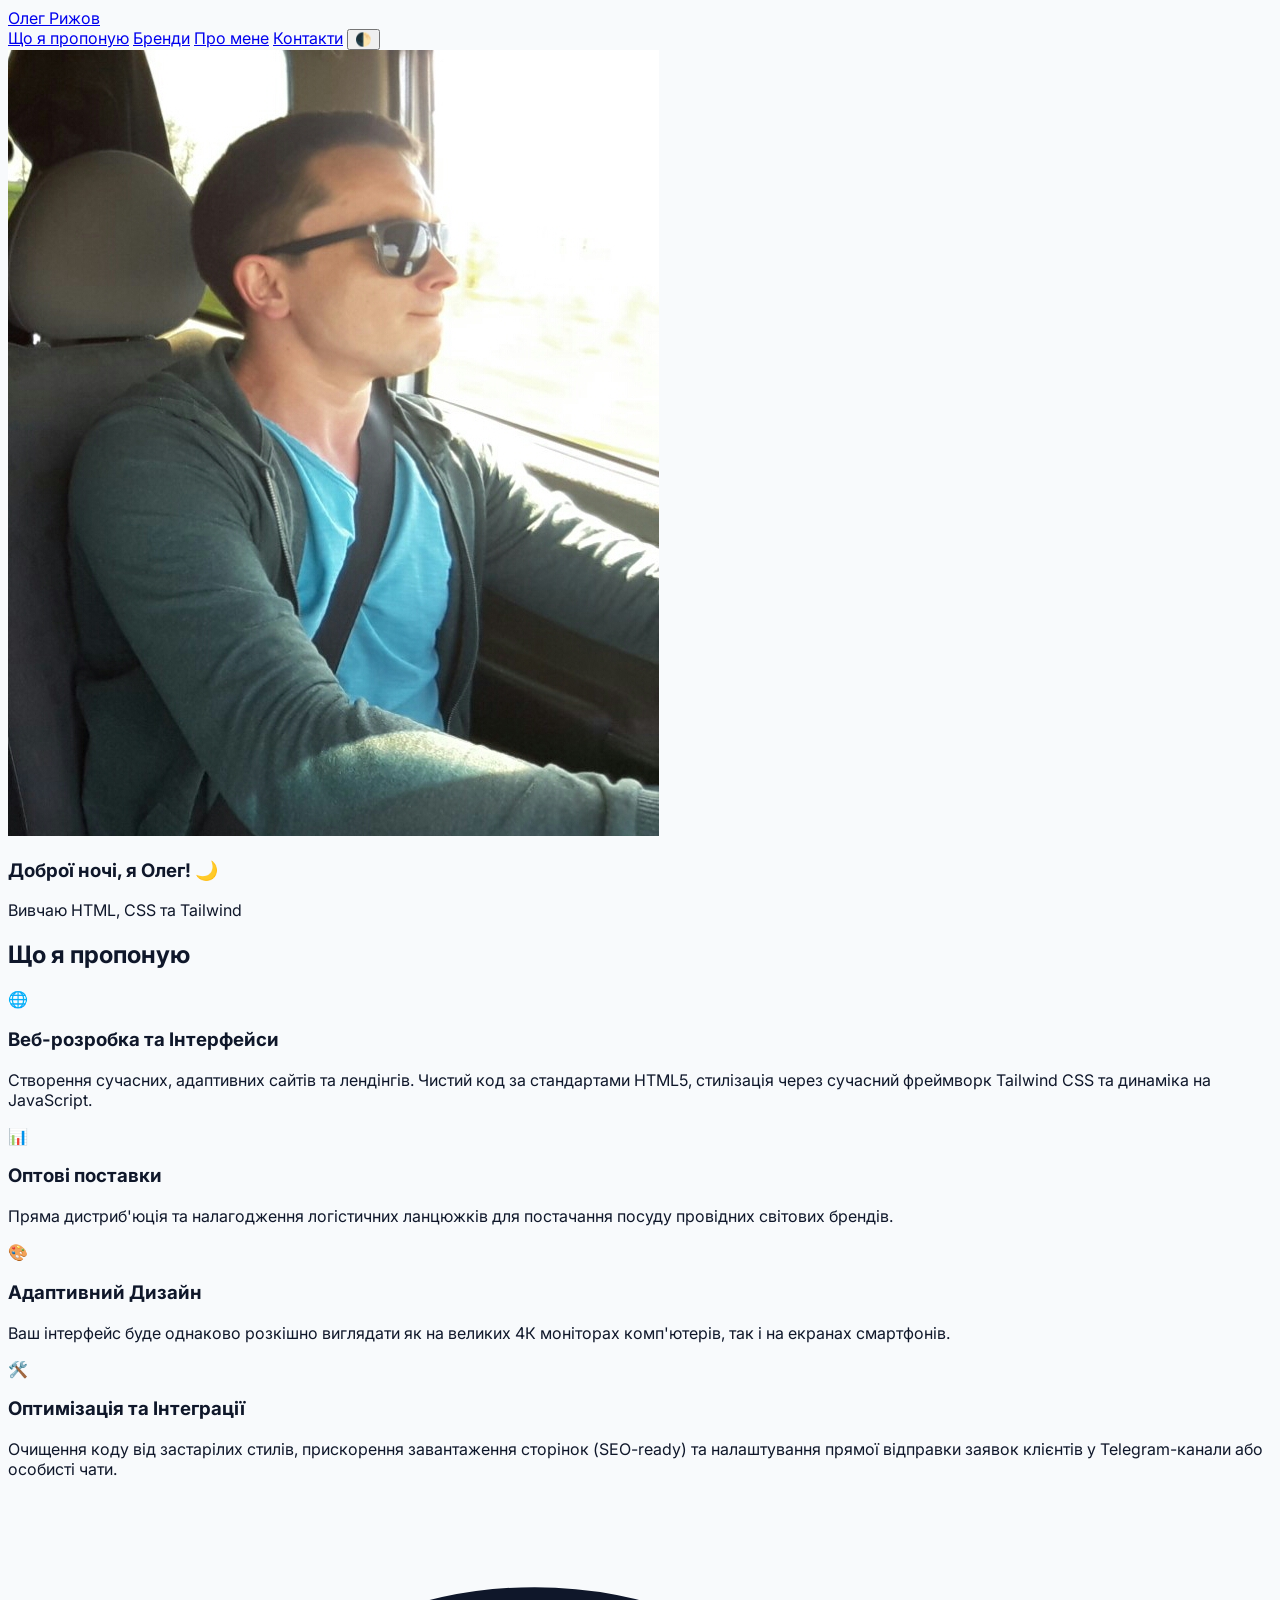
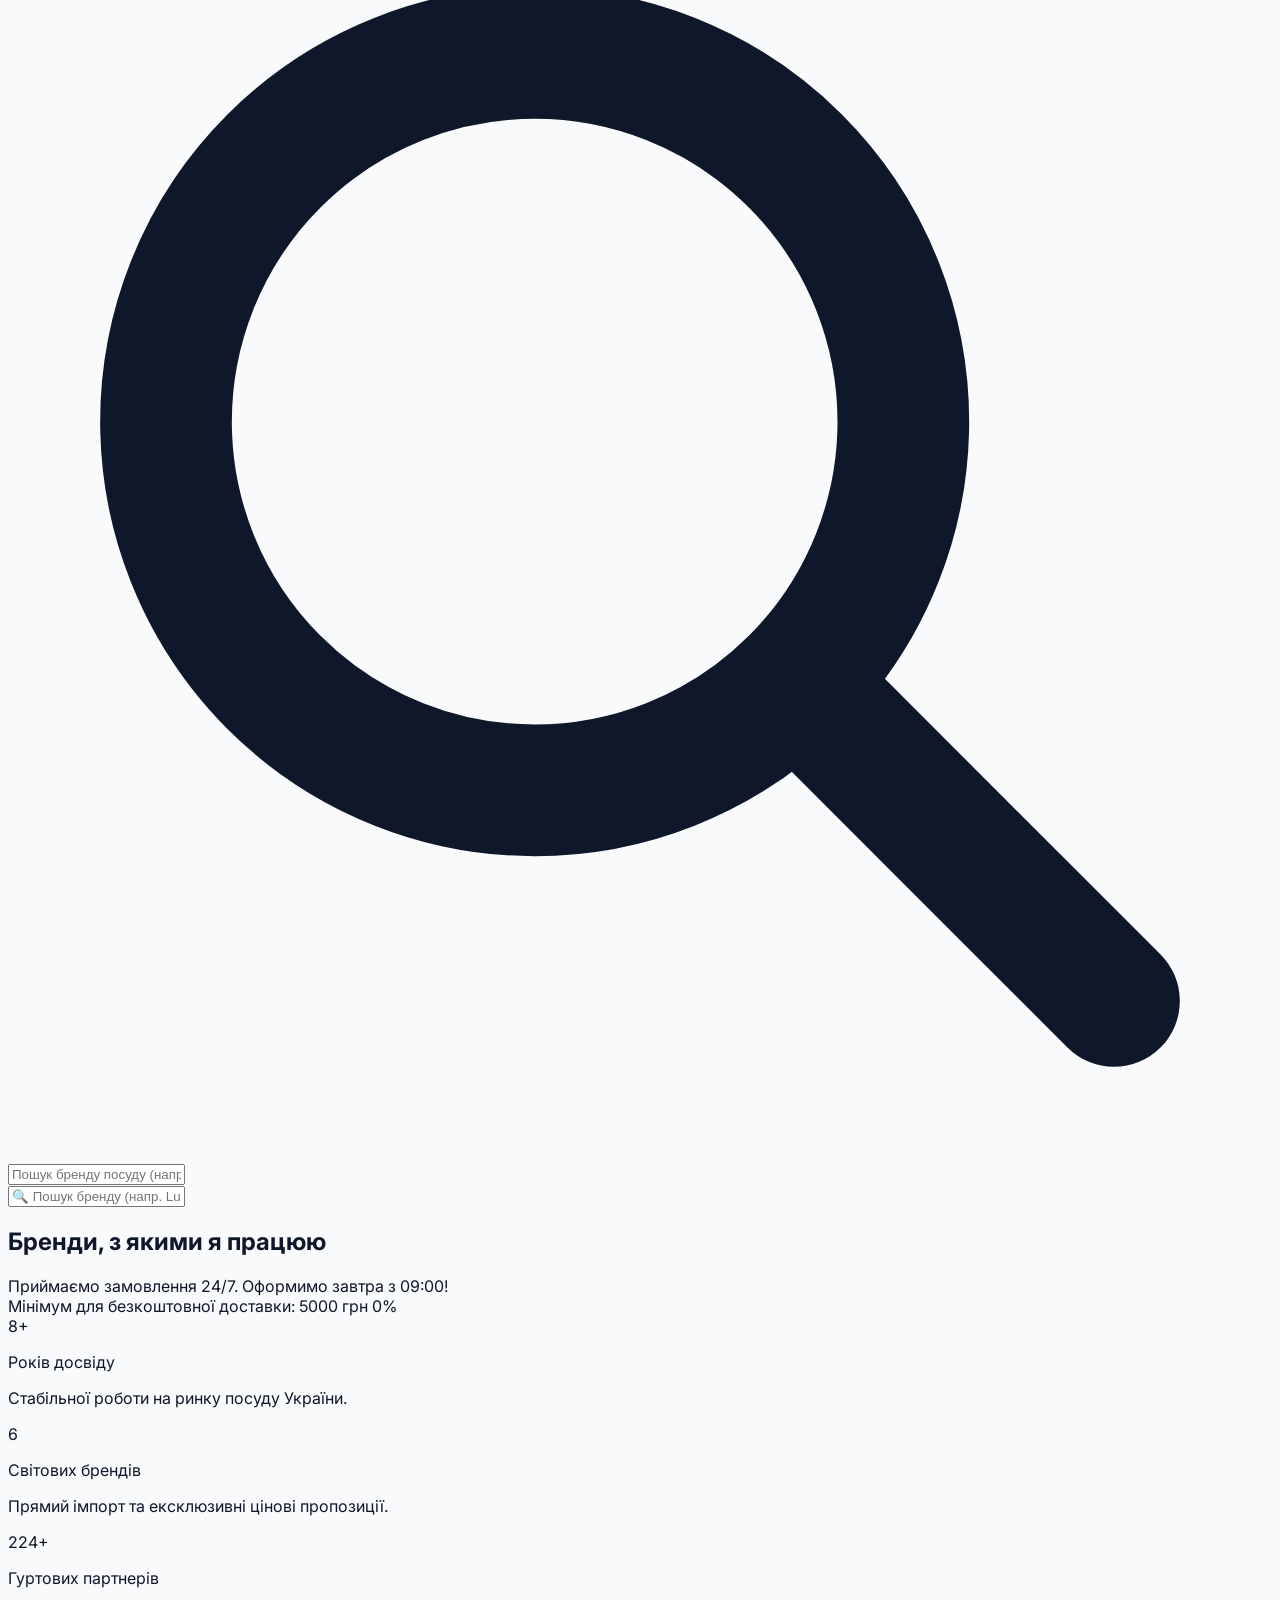
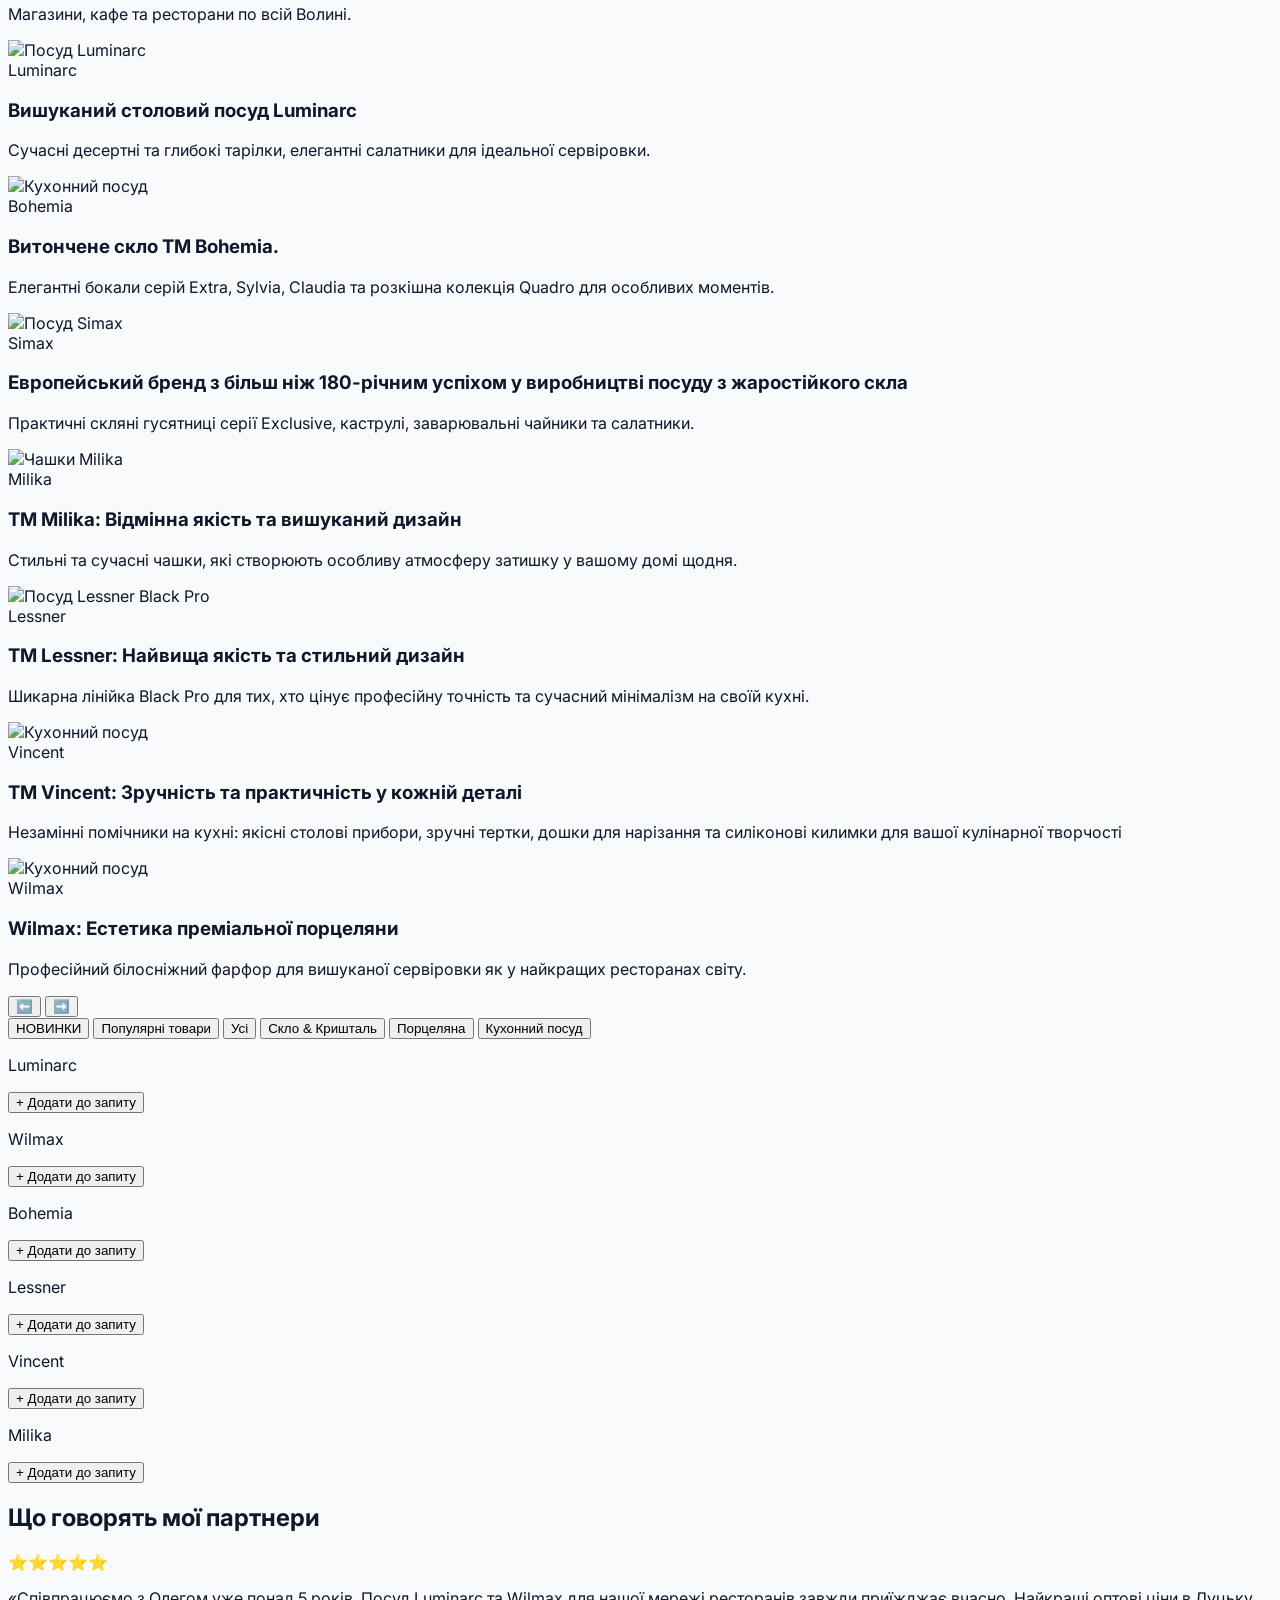
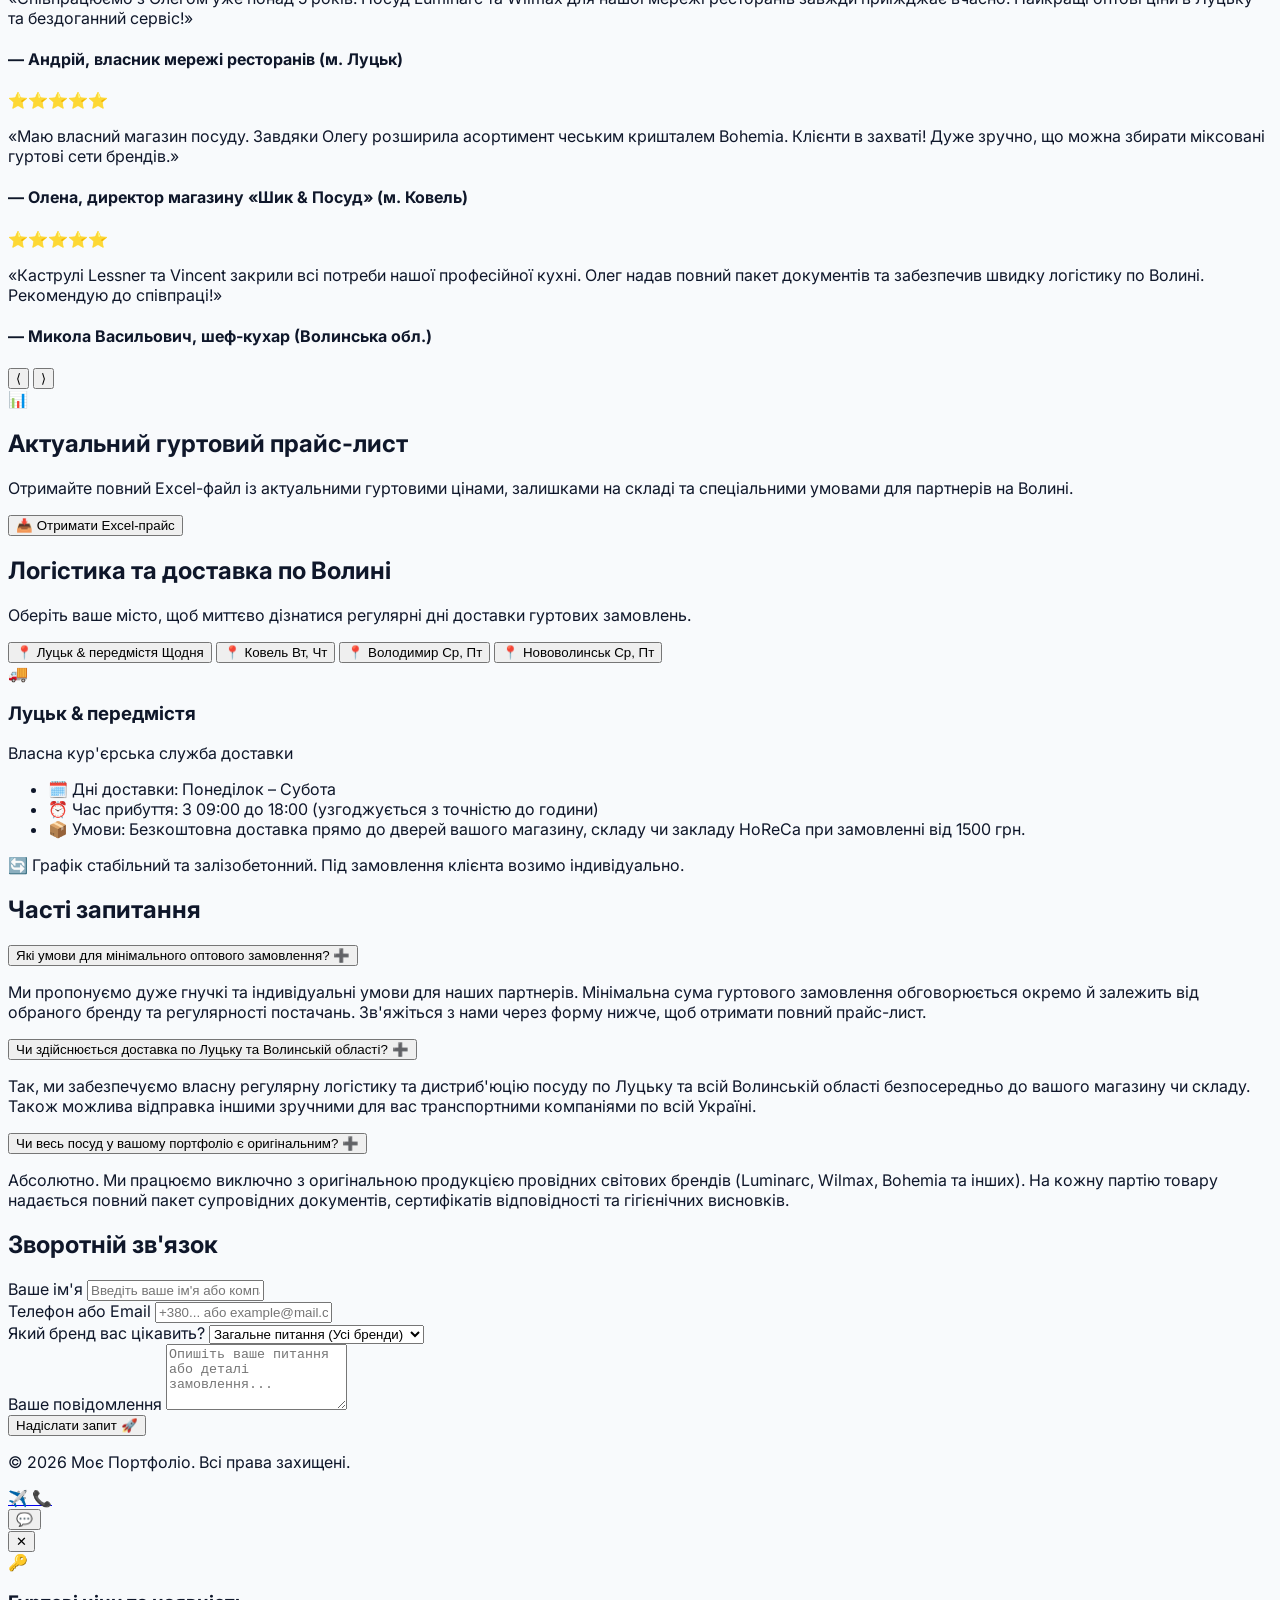
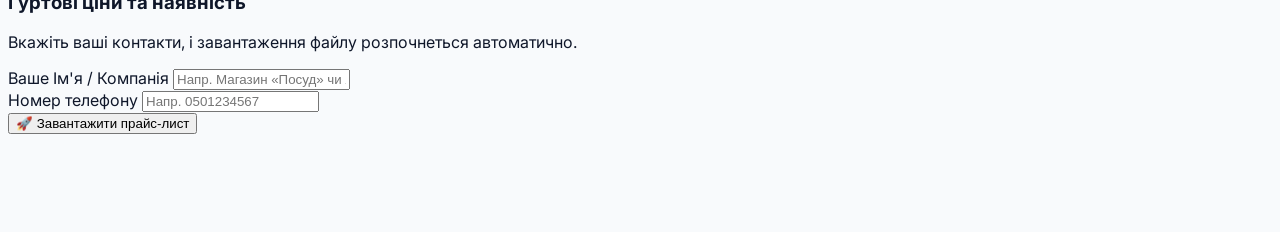
==== index.html @ 8fb46062 "Add files via upload" ====
<!DOCTYPE html>
<html lang="uk" class="dark">
<head>
    <meta charset="UTF-8">
    <meta name="viewport" content="width=device-width, initial-scale=1.0">
    
    <!-- БЛОК SEO ТА КАРТКА ДЛЯ МЕСЕНДЖЕРІВ (OPEN GRAPH) -->
    <title>Оптові постачання посуду в Луцьку та Волині — Олег Рижов</title>
    <meta name="description" content="Прямий імпорт та оптовий продаж якісного посуду відомих брендів: Luminarc, Wilmax, Bohemia, Lessner. Гнучкі умови для партнерства на Волині без посередників.">
    <meta name="keywords" content="посуд оптом, Луцьк, Волинь, Luminarc опт, Wilmax, Bohemia, постачальник посуду, Олег Рижов">

    <meta property="og:type" content="website">
    <meta property="og:url" content="https://ryzovoleg.github.io/my-portfolio/">
    <meta property="og:title" content="Оптові постачання посуду — Олег Рижов">
    <meta property="og:description" content="Великий вибір якісного посуду відомих брендів для вашого бізнесу на вигідних умовах з доставкою по Волині.">
    <meta property="og:image" content="https://ryzovoleg.github.io/my-portfolio/preview.jpg">
    <meta name="theme-color" content="#09090b">

    <!-- КРИТИЧНО ВАЖЛИВІ ПІДКЛЮЧЕННЯ -->
    <script src="https://cdn.tailwindcss.com"></script>
    <script>
        tailwind.config = {
            darkMode: 'class'
        }
    </script>
    <link rel="stylesheet" href="style.css">
  
    <style>
        /* Повертаємо рідний курсор абсолютно для всього на сайті */
        *, body, html, input, button, select, textarea, a, .cursor-pointer, [role="button"], button * {
            cursor: auto !important;
        }
        /* Для всіх клікабельних штук — ставимо палець */
        a, button, .cursor-pointer, [role="button"], .bg-blue-600, #brands button {
            cursor: pointer !important;
        }
        /* Повністю нейтралізуємо старі неробочі крапки */
        #custom-cursor, #custom-cursor-dot {
            display: none !important;
            visibility: hidden !important;
            opacity: 0 !important;
            pointer-events: none !important;
        }
    </style>

    <link rel="preconnect" href="https://fonts.googleapis.com">
    <link rel="preconnect" href="https://fonts.gstatic.com" crossorigin>
    <link href="https://fonts.googleapis.com/css2?family=Inter:wght@400;600;700;800&display=swap" rel="stylesheet">
</head>
<body class="bg-slate-50 dark:bg-zinc-950 transition-colors duration-300">

    <div id="scroll-progress" class="fixed top-0 left-0 h-[3px] bg-blue-600 dark:bg-green-500 w-0 transition-all duration-100 z-[1000000]"></div>

<!-- Неонові бліки фону -->
<div class="fixed top-10 left-[-10%] w-[500px] h-[500px] bg-blue-400/30 dark:bg-green-500/20 rounded-full blur-[120px] pointer-events-none z-0 animate-pulse"></div>
<div class="fixed bottom-10 right-[-10%] w-[600px] h-[600px] bg-indigo-400/30 dark:bg-blue-500/20 rounded-full blur-[150px] pointer-events-none z-0 animate-pulse duration-[6000ms]"></div>

<!-- Навігація в стилі Apple (Sticky Glass Header) -->
<header id="main-header" class="fixed top-0 left-0 w-full z-50 bg-white/60 dark:bg-zinc-900/60 backdrop-blur-md border-b border-white/20 dark:border-zinc-800/40 transition-transform duration-300">
    <div class="max-w-5xl mx-auto px-4 h-16 flex items-center justify-between">
        <a href="#" class="text-lg md:text-xl font-extrabold text-blue-900 dark:text-green-500 tracking-tight transition-transform hover:scale-105">
            Олег Рижов
        </a>
        <!-- Навігаційні посилання -->
<nav class="flex items-center space-x-6 text-sm font-bold text-gray-700 dark:text-zinc-300">
    <a href="#services" class="hover:text-blue-700 dark:hover:text-green-400 transition-colors duration-200">Що я пропоную</a>
    <a href="#brands" class="hover:text-blue-700 dark:hover:text-green-400 transition-colors duration-200">Бренди</a>
    <a href="about.html" class="hover:text-blue-700 dark:hover:text-green-400 transition-colors duration-200">Про мене</a>
    <a href="#contacts" class="hover:text-blue-700 dark:hover:text-green-400 transition-colors duration-200">Контакти</a>
    
    <button id="theme-toggle" class="p-1.5 rounded-full hover:bg-gray-200 dark:hover:bg-zinc-800 transition-colors duration-200 text-base cursor-pointer" title="Змінити тему">🌓</button>
</nav>
    </div>
</header>

<!-- Картка Профілю -->
<div class="bg-white/40 dark:bg-zinc-900/40 backdrop-blur-md p-8 rounded-2xl shadow-xl max-w-sm mx-auto text-center border border-white/40 dark:border-zinc-850/50 transition-all duration-300 transform hover:-translate-y-2 mt-10">
    <img src="photo.jpg" alt="Олег" class="w-32 h-32 rounded-full mx-auto object-cover border-4 border-white/60 dark:border-zinc-800/80 shadow-md mb-4 ring-4 ring-blue-500/20 dark:ring-green-500/20">
    <h3 id="greeting-text" class="text-2xl font-extrabold text-blue-900 dark:text-green-500 mb-2">
        Привіт, я Олег!
    </h3> 
<p id="typewriter-text" class="text-gray-700 dark:text-gray-300 font-medium tracking-wide text-sm min-h-[20px]">
    Вивчаю HTML, CSS та Tailwind
</p>

</div>

<!-- РОЗДІЛ ПОСЛУГ (BENTO GRID) -->
<section class="py-16 bg-transparent relative z-10" id="services">
    <h2 class="text-3xl font-extrabold text-center text-blue-900 dark:text-green-500 mb-12 tracking-tight">
        Що я пропоную
    </h2>
    
    <!-- Сітка БЕНТО -->
    <div class="grid grid-cols-1 md:grid-cols-3 gap-6 max-w-5xl mx-auto px-4">
        
        <!-- Картка 1 (Велика) -->
        <div class="service-card bg-white/40 dark:bg-zinc-900/40 backdrop-blur-md p-8 rounded-3xl border border-white/40 dark:border-zinc-800/60 shadow-md md:col-span-2 transition-all duration-300 transform hover:-translate-y-1 hover:shadow-xl cursor-pointer" data-service="1">
            <div class="text-3xl mb-4">🌐</div>
            <h3 class="text-2xl font-bold text-blue-900 dark:text-green-500 mb-2">Веб-розробка та Інтерфейси</h3>
            <p class="text-gray-700 dark:text-zinc-300 text-sm leading-relaxed">
                Створення сучасних, адаптивних сайтів та лендінгів. Чистий код за стандартами HTML5, стилізація через сучасний фреймворк Tailwind CSS та динаміка на JavaScript.
            </p>
        </div>
        
        <!-- Картка 2 (Маленька) -->
        <div class="service-card bg-white/40 dark:bg-zinc-900/40 backdrop-blur-md p-8 rounded-3xl border border-white/40 dark:border-zinc-800/60 shadow-md transition-all duration-300 transform hover:-translate-y-1 hover:shadow-xl cursor-pointer" data-service="2">
            <div class="text-3xl mb-4">📊</div>
            <h3 class="text-xl font-bold text-blue-900 dark:text-green-500 mb-2">Оптові поставки</h3>
            <p class="text-gray-700 dark:text-zinc-300 text-sm leading-relaxed">
                Пряма дистриб'юція та налагодження логістичних ланцюжків для постачання посуду провідних світових брендів.
            </p>
        </div>

        <!-- Картка 3 (Маленька) -->
        <div class="service-card bg-white/40 dark:bg-zinc-900/40 backdrop-blur-md p-8 rounded-3xl border border-white/40 dark:border-zinc-800/60 shadow-md transition-all duration-300 transform hover:-translate-y-1 hover:shadow-xl cursor-pointer" data-service="3">
            <div class="text-3xl mb-4">🎨</div>
            <h3 class="text-xl font-bold text-blue-900 dark:text-green-500 mb-2">Адаптивний Дизайн</h3>
            <p class="text-gray-700 dark:text-zinc-300 text-sm leading-relaxed">
                Ваш інтерфейс буде однаково розкішно виглядати як на великих 4К моніторах комп'ютерів, так і на екранах смартфонів.
            </p>
        </div>

        <!-- Картка 4 (Велика) -->
        <div class="service-card bg-white/40 dark:bg-zinc-900/40 backdrop-blur-md p-8 rounded-3xl border border-white/40 dark:border-zinc-800/60 shadow-md md:col-span-2 transition-all duration-300 transform hover:-translate-y-1 hover:shadow-xl cursor-pointer" data-service="4">
            <div class="text-3xl mb-4">🛠️</div>
            <h3 class="text-xl font-bold text-blue-900 dark:text-green-500 mb-2">Оптимізація та Інтеграції</h3>
            <p class="text-gray-700 dark:text-zinc-300 text-sm leading-relaxed">
                Очищення коду від застарілих стилів, прискорення завантаження сторінок (SEO-ready) та налаштування прямої відправки заявок клієнтів у Telegram-канали або особисті чати.
            </p>
        </div>
        
    </div>
</section>

<div class="max-w-md mx-auto px-4 mb-6 relative z-10">
    <div class="relative flex items-center">
        
        <svg class="absolute left-4 w-5 h-5 text-gray-500 dark:text-zinc-400 select-none pointer-events-none z-10" 
             fill="none" stroke="currentColor" stroke-width="2.5" viewBox="0 0 24 24" xmlns="http://www.w3.org/2000/svg">
            <path stroke-linecap="round" stroke-linejoin="round" d="M21 21l-6-6m2-5a7 7 0 11-14 0 7 7 0 0114 0z"></path>
        </svg>
        
        <input type="text" id="brand-search" placeholder="Пошук бренду посуду (напр. Wilmax)..." 
               class="w-full pl-12 pr-4 py-3 bg-white/40 dark:bg-zinc-900/40 backdrop-blur-md border border-white/40 dark:border-zinc-800/60 rounded-2xl text-blue-900 dark:text-zinc-200 placeholder-gray-500 dark:placeholder-zinc-500 font-medium text-sm focus:outline-none focus:ring-2 focus:ring-blue-500 dark:focus:ring-green-500 transition-all duration-300 shadow-sm cursor-text">
    </div>
</div>

<!-- ======================================================= -->
<!-- БЛОК: РОЗУМНИЙ «ЖИВИЙ» ПОШУК ПО БРЕНДАХ                 -->
<!-- ======================================================= -->
<div class="relative max-w-md mx-auto my-10 px-4 z-30">
    <div class="relative">
        <input type="text" id="brand-search-input" placeholder="🔍 Пошук бренду (напр. Luminarc, Bohemia...)" 
               class="w-full px-5 py-3.5 bg-white/40 dark:bg-zinc-900/40 backdrop-blur-md border border-white/40 dark:border-zinc-800/60 rounded-2xl text-sm focus:outline-none focus:ring-2 focus:ring-blue-500 dark:focus:ring-green-500 text-blue-950 dark:text-white placeholder-gray-500 dark:placeholder-zinc-500 shadow-lg cursor-text transition-all">
    </div>
    
    <!-- Випадаючий список результатів (Дропдаун) -->
    <div id="search-results-dropdown" 
         class="absolute left-4 right-4 mt-2 bg-white/95 dark:bg-zinc-900/95 backdrop-blur-md border border-gray-200 dark:border-zinc-800/80 rounded-2xl shadow-2xl max-h-64 overflow-y-auto hidden transition-all duration-200 z-[9999]">
        <!-- Сюди JavaScript автоматично підкидатиме знайдені бренди -->
    </div>
</div>

<section class="py-16 bg-transparent relative z-10" id="brands">
    <div class="max-w-4xl mx-auto px-4">
        <h2 class="text-3xl font-extrabold text-center text-blue-900 dark:text-green-500 mb-8 tracking-tight">
            Бренди, з якими я працюю
        </h2>

        <div class="max-w-md mx-auto bg-white/40 dark:bg-zinc-900/40 backdrop-blur-md p-5 rounded-2xl mb-10 border border-white/40 dark:border-zinc-800/60 shadow-xl relative z-20">
            <div id="work-status" class="text-center text-xs font-semibold mb-4 pb-2 border-b border-gray-200/50 dark:border-zinc-800/50 flex items-center justify-center gap-2"></div>
            <div class="flex justify-between items-center text-xs font-bold uppercase tracking-wider mb-2.5">
                <span id="wholesale-status-text" class="text-blue-950 dark:text-zinc-300">Оберіть товари для розрахунку...</span>
                <span id="wholesale-percent" class="text-blue-600 dark:text-green-500">0%</span>
            </div>
            <div class="w-full bg-gray-200 dark:bg-zinc-800 h-3 rounded-full overflow-hidden p-[2px]">

                <div id="wholesale-progress-bar" class="bg-gradient-to-r from-amber-500 to-orange-500 h-full w-0 rounded-full transition-all duration-700 ease-out"></div>
            </div>
        </div>
        <div class="max-w-4xl mx-auto px-4 mb-12 grid grid-cols-1 sm:grid-cols-3 gap-6 text-center relative z-10">
    
    <div class="bg-white/30 dark:bg-zinc-900/30 backdrop-blur-md border border-white/40 dark:border-zinc-800/60 p-6 rounded-2xl shadow-sm hover:shadow-md transition-all duration-300">
        <div class="text-4xl md:text-5xl font-black text-blue-600 dark:text-green-500 flex justify-center items-center gap-0.5">
            <span class="counter-num" data-target="10">0</span><span>+</span>
        </div>
        <p class="text-blue-950 dark:text-zinc-300 font-bold text-sm md:text-base mt-2 tracking-wide uppercase">Років досвіду</p>
        <p class="text-gray-600 dark:text-zinc-400 text-xs mt-1">Стабільної роботи на ринку посуду України.</p>
    </div>

    <div class="bg-white/30 dark:bg-zinc-900/30 backdrop-blur-md border border-white/40 dark:border-zinc-800/60 p-6 rounded-2xl shadow-sm hover:shadow-md transition-all duration-300">
        <div class="text-4xl md:text-5xl font-black text-blue-600 dark:text-green-500 flex justify-center items-center">
            <span class="counter-num" data-target="7">0</span>
        </div>
        <p class="text-blue-950 dark:text-zinc-300 font-bold text-sm md:text-base mt-2 tracking-wide uppercase">Світових брендів</p>
        <p class="text-gray-600 dark:text-zinc-400 text-xs mt-1">Прямий імпорт та ексклюзивні цінові пропозиції.</p>
    </div>

    <div class="bg-white/30 dark:bg-zinc-900/30 backdrop-blur-md border border-white/40 dark:border-zinc-800/60 p-6 rounded-2xl shadow-sm hover:shadow-md transition-all duration-300">
        <div class="text-4xl md:text-5xl font-black text-blue-600 dark:text-green-500 flex justify-center items-center gap-0.5">
            <span class="counter-num" data-target="300">0</span><span>+</span>
        </div>
        <p class="text-blue-950 dark:text-zinc-300 font-bold text-sm md:text-base mt-2 tracking-wide uppercase">Гуртових партнерів</p>
        <p class="text-gray-600 dark:text-zinc-400 text-xs mt-1">Магазини, кафе та ресторани по всій Волині.</p>
    </div>
</div>
    </div>



    <div class="max-w-4xl mx-auto px-4 mb-12 relative">
        <div class="relative rounded-3xl overflow-hidden shadow-2xl border border-white/40 dark:border-zinc-800/60 aspect-[16/9] md:aspect-[21/9] bg-zinc-900">

            <div class="slide absolute inset-0 opacity-100 transition-opacity duration-700 ease-in-out z-10 pointer-events-auto">
    <img src="https://images.unsplash.com/photo-1544025162-d76694265947?q=80&w=1200" alt="Посуд Luminarc" class="w-full h-full object-cover">
    <div class="absolute inset-0 bg-black/20 flex items-end p-6">
        <div>
            <span class="bg-indigo-600 text-white text-xs font-bold px-3 py-1 rounded-full uppercase tracking-wider">Luminarc</span>
            <h3 class="text-xl md:text-3xl font-bold text-white mt-2">Вишуканий столовий посуд Luminarc</h3>
            <p class="text-gray-300 text-xs md:text-sm mt-1">Сучасні десертні та глибокі тарілки, елегантні салатники для ідеальної сервіровки.</p>
        </div>
    </div>
</div>

<div class="slide absolute inset-0 opacity-0 transition-opacity duration-700 ease-in-out z-10 pointer-events-none">
    <!-- Додали класи для правильного розміру картинки -->
    <img src="https://images.unsplash.com/photo-1513558161293-cdaf765ed2fd?q=80&w=1200" alt="Кухонний посуд" class="w-full h-full object-cover">
    
    <!-- Замінили важкий градієнт на легке підсвічування тексту -->
    <div class="absolute inset-0 bg-black/20 flex items-end p-6">
        <div>
            <span class="bg-indigo-600 text-white text-xs font-bold px-3 py-1 rounded-full uppercase tracking-wider">Bohemia</span>
            <h3 class="text-xl md:text-3xl font-bold text-white mt-2">Витончене скло ТМ Bohemia.</h3>
            <p class="text-gray-300 text-xs md:text-sm mt-1">Елегантні бокали серій Extra, Sylvia, Claudia та розкішна колекція Quadro для особливих моментів.</p>
        </div>
    </div>
</div>

            <div class="slide absolute inset-0 opacity-0 transition-opacity duration-700 ease-in-out z-10 pointer-events-none">
    <img src="https://images.unsplash.com/photo-1556679343-c7306c1976bc?q=80&w=1200" alt="Посуд Simax" class="w-full h-full object-cover">
    <div class="absolute inset-0 bg-black/20 flex items-end p-6">
        <div>
            <span class="bg-indigo-600 text-white text-xs font-bold px-3 py-1 rounded-full uppercase tracking-wider">Simax</span>
            <h3 class="text-xl md:text-3xl font-bold text-white mt-2">Европейський бренд з більш ніж 180-річним успіхом у виробництві посуду з жаростійкого скла</h3>
            <p class="text-gray-300 text-xs md:text-sm mt-1">Практичні скляні гусятниці серії Exclusive, каструлі, заварювальні чайники та салатники.</p>
        </div>
    </div>
</div>

            <div class="slide absolute inset-0 opacity-0 transition-opacity duration-700 ease-in-out z-10 pointer-events-none">
    <img src="https://images.unsplash.com/photo-1514432324607-a09d9b4aefdd?q=80&w=1200" alt="Чашки Milika" class="w-full h-full object-cover">
    <div class="absolute inset-0 bg-black/20 flex items-end p-6">
        <div>
            <span class="bg-indigo-600 text-white text-xs font-bold px-3 py-1 rounded-full uppercase tracking-wider">Milika</span>
            <h3 class="text-xl md:text-3xl font-bold text-white mt-2">ТМ Milika: Відмінна якість та вишуканий дизайн</h3>
            <p class="text-gray-300 text-xs md:text-sm mt-1">Стильні та сучасні чашки, які створюють особливу атмосферу затишку у вашому домі щодня.</p>
        </div>
    </div>
</div>

            <div class="slide absolute inset-0 opacity-0 transition-opacity duration-700 ease-in-out z-10 pointer-events-none">
    <img src="https://images.unsplash.com/photo-1584269600464-37b1b58a9fe7?q=80&w=1200" alt="Посуд Lessner Black Pro" class="w-full h-full object-cover">
    <div class="absolute inset-0 bg-black/20 flex items-end p-6">
        <div>
            <span class="bg-indigo-600 text-white text-xs font-bold px-3 py-1 rounded-full uppercase tracking-wider">Lessner</span>
            <h3 class="text-xl md:text-3xl font-bold text-white mt-2">TM Lessner: Найвища якість та стильний дизайн</h3>
            <p class="text-gray-300 text-xs md:text-sm mt-1">Шикарна лінійка Black Pro для тих, хто цінує професійну точність та сучасний мінімалізм на своїй кухні.</p>
        </div>
    </div>
</div>

            <div class="slide absolute inset-0 opacity-0 transition-opacity duration-700 ease-in-out z-10 pointer-events-none">
                <img src="https://images.unsplash.com/photo-1590794056226-79ef3a8147e1?q=80&w=1200" alt="Кухонний посуд" class="w-full h-full object-cover">
                <!-- Оновлений, прозоріший градієнт -->
<div class="absolute inset-0 bg-gradient-to-t from-black/60 via-black/10 to-transparent flex items-end p-6">
                    <div>
                        <span class="bg-indigo-600 text-white text-xs font-bold px-3 py-1 rounded-full uppercase tracking-wider">Vincent</span>
                        <h3 class="text-xl md:text-3xl font-bold text-white mt-2">ТМ Vincent: Зручність та практичність у кожній деталі</h3>
                        <p class="text-gray-300 text-xs md:text-sm mt-1">Незамінні помічники на кухні: якісні столові прибори, зручні тертки, дошки для нарізання та силіконові килимки для вашої кулінарної творчості</p>
                    </div>
                </div>
            </div>

            <div class="slide absolute inset-0 opacity-0 transition-opacity duration-700 ease-in-out z-10 pointer-events-none">
                <img src="https://images.unsplash.com/photo-1610701596061-2ecf227e85b2?q=80&w=1200" alt="Кухонний посуд" class="w-full h-full object-cover">
                <!-- Оновлений, прозоріший градієнт -->
<div class="absolute inset-0 bg-gradient-to-t from-black/60 via-black/10 to-transparent flex items-end p-6">
                    <div>
                        <span class="bg-indigo-600 text-white text-xs font-bold px-3 py-1 rounded-full uppercase tracking-wider">Wilmax</span>
                        <h3 class="text-xl md:text-3xl font-bold text-white mt-2">Wilmax: Естетика преміальної порцеляни</h3>
                        <p class="text-gray-300 text-xs md:text-sm mt-1">Професійний білосніжний фарфор для вишуканої сервіровки як у найкращих ресторанах світу.</p>
                    </div>
                </div>
            </div>

            <button id="prev-slide" class="absolute left-4 top-1/2 -translate-y-1/2 z-20 bg-white/10 dark:bg-black/20 backdrop-blur-md text-white border border-white/20 hover:bg-white/30 p-3 rounded-full transition-all duration-300 focus:outline-none select-none active:scale-95">
                ⬅️
            </button>
            <button id="next-slide" class="absolute right-4 top-1/2 -translate-y-1/2 z-20 bg-white/10 dark:bg-black/20 backdrop-blur-md text-white border border-white/20 hover:bg-white/30 p-3 rounded-full transition-all duration-300 focus:outline-none select-none active:scale-95">
                ➡️
            </button>
            
            <div class="absolute bottom-4 left-1/2 -translate-x-1/2 z-20 flex space-x-2" id="slider-dots">
    <span class="dot w-3 h-3 rounded-full bg-white transition-all duration-300 cursor-pointer"></span>
    <span class="dot w-3 h-3 rounded-full bg-white/40 transition-all duration-300 cursor-pointer"></span>
    <span class="dot w-3 h-3 rounded-full bg-white/40 transition-all duration-300 cursor-pointer"></span>
    <span class="dot w-3 h-3 rounded-full bg-white/40 transition-all duration-300 cursor-pointer"></span>
    <span class="dot w-3 h-3 rounded-full bg-white/40 transition-all duration-300 cursor-pointer"></span>
    <span class="dot w-3 h-3 rounded-full bg-white/40 transition-all duration-300 cursor-pointer"></span>
    <span class="dot w-3 h-3 rounded-full bg-white/40 transition-all duration-300 cursor-pointer"></span>
</div>
        </div>
    </div>

    <div class="flex flex-wrap justify-center gap-2 mb-10 max-w-xl mx-auto px-4">
        <button class="filter-btn bg-white/40 dark:bg-zinc-900/40 backdrop-blur-md border border-white/40 dark:border-zinc-800/60 text-blue-900 dark:text-zinc-300 px-5 py-2.5 rounded-xl text-sm font-bold tracking-wide transition-all duration-300 shadow-sm" data-filter="new">НОВИНКИ</button>
        <button class="filter-btn bg-white/40 dark:bg-zinc-900/40 backdrop-blur-md border border-white/40 dark:border-zinc-800/60 text-blue-900 dark:text-zinc-300 px-5 py-2.5 rounded-xl text-sm font-bold tracking-wide transition-all duration-300 shadow-sm" data-filter="popular">Популярні товари</button>
        <button class="filter-btn active bg-white/40 dark:bg-zinc-900/40 backdrop-blur-md border border-white/40 dark:border-zinc-800/60 text-blue-900 dark:text-zinc-300 px-5 py-2.5 rounded-xl text-sm font-bold tracking-wide transition-all duration-300 shadow-sm" data-filter="all">Усі</button>
        <button class="filter-btn bg-white/40 dark:bg-zinc-900/40 backdrop-blur-md border border-white/40 dark:border-zinc-800/60 text-blue-900 dark:text-zinc-300 px-5 py-2.5 rounded-xl text-sm font-bold tracking-wide transition-all duration-300 shadow-sm" data-filter="glass">Скло & Кришталь</button>
        <button class="filter-btn bg-white/40 dark:bg-zinc-900/40 backdrop-blur-md border border-white/40 dark:border-zinc-800/60 text-blue-900 dark:text-zinc-300 px-5 py-2.5 rounded-xl text-sm font-bold tracking-wide transition-all duration-300 shadow-sm" data-filter="porcelain">Порцеляна</button>
        <button class="filter-btn bg-white/40 dark:bg-zinc-900/40 backdrop-blur-md border border-white/40 dark:border-zinc-800/60 text-blue-900 dark:text-zinc-300 px-5 py-2.5 rounded-xl text-sm font-bold tracking-wide transition-all duration-300 shadow-sm" data-filter="cookware">Кухонний посуд</button>
    </div>

    <div id="brands-grid" class="brands-grid grid grid-cols-2 md:grid-cols-3 gap-4 max-w-4xl mx-auto px-4"></div>
</section>

<section class="py-16 bg-transparent relative z-10" id="testimonials">
    <div class="max-w-4xl mx-auto px-4">
        <h2 class="text-3xl font-extrabold text-center text-blue-900 dark:text-green-500 mb-10 tracking-tight">
            Що говорять мої партнери
        </h2>

        <div class="relative bg-white/40 dark:bg-zinc-900/40 backdrop-blur-md border border-white/40 dark:border-zinc-800/60 p-8 md:p-12 rounded-3xl shadow-xl max-w-3xl mx-auto text-center min-h-[280px] md:min-h-[240px] flex items-center justify-center overflow-hidden">
            
            <div class="review-slide absolute inset-0 opacity-100 transition-opacity duration-500 ease-in-out p-8 md:p-12 flex flex-col justify-center items-center z-10">
                <span class="text-4xl text-blue-500 dark:text-green-500 mb-4 select-none">⭐️⭐️⭐️⭐️⭐️</span>
                <p class="text-blue-950 dark:text-zinc-200 font-medium italic text-base md:text-lg leading-relaxed">
                    «Співпрацюємо з Олегом уже понад 5 років. Посуд Luminarc та Wilmax для нашої мережі ресторанів завжди приїжджає вчасно. Найкращі оптові ціни в Луцьку та бездоганний сервіс!»
                </p>
                <h4 class="text-blue-900 dark:text-green-400 font-bold mt-4 tracking-wide text-sm md:text-base">— Андрій, власник мережі ресторанів (м. Луцьк)</h4>
            </div>

            <div class="review-slide absolute inset-0 opacity-0 transition-opacity duration-500 ease-in-out p-8 md:p-12 flex flex-col justify-center items-center z-10 pointer-events-none">
                <span class="text-4xl text-blue-500 dark:text-green-500 mb-4 select-none">⭐️⭐️⭐️⭐️⭐️</span>
                <p class="text-blue-950 dark:text-zinc-200 font-medium italic text-base md:text-lg leading-relaxed">
                    «Маю власний магазин посуду. Завдяки Олегу розширила асортимент чеським кришталем Bohemia. Клієнти в захваті! Дуже зручно, що можна збирати міксовані гуртові сети брендів.»
                </p>
                <h4 class="text-blue-900 dark:text-green-400 font-bold mt-4 tracking-wide text-sm md:text-base">— Олена, директор магазину «Шик & Посуд» (м. Ковель)</h4>
            </div>

            <div class="review-slide absolute inset-0 opacity-0 transition-opacity duration-500 ease-in-out p-8 md:p-12 flex flex-col justify-center items-center z-10 pointer-events-none">
                <span class="text-4xl text-blue-500 dark:text-green-500 mb-4 select-none">⭐️⭐️⭐️⭐️⭐️</span>
                <p class="text-blue-950 dark:text-zinc-200 font-medium italic text-base md:text-lg leading-relaxed">
                    «Каструлі Lessner та Vincent закрили всі потреби нашої професійної кухні. Олег надав повний пакет документів та забезпечив швидку логістику по Волині. Рекомендую до співпраці!»
                </p>
                <h4 class="text-blue-900 dark:text-green-400 font-bold mt-4 tracking-wide text-sm md:text-base">— Микола Васильович, шеф-кухар (Волинська обл.)</h4>
            </div>

            <button id="prev-review" class="absolute left-3 top-1/2 -translate-y-1/2 z-20 text-blue-900 dark:text-zinc-400 hover:text-blue-600 dark:hover:text-green-500 p-2 font-bold text-xl transition-all duration-200 active:scale-75 select-none focus:outline-none">
                ⟨
            </button>
            <button id="next-review" class="absolute right-3 top-1/2 -translate-y-1/2 z-20 text-blue-900 dark:text-zinc-400 hover:text-blue-600 dark:hover:text-green-500 p-2 font-bold text-xl transition-all duration-200 active:scale-75 select-none focus:outline-none">
                ⟩
            </button>
            
            <div class="absolute bottom-3 left-1/2 -translate-x-1/2 z-20 flex space-x-2" id="review-dots">
                <span class="review-dot w-2 h-2 rounded-full bg-blue-900/30 dark:bg-white/20 transition-all duration-300 cursor-pointer"></span>
                <span class="review-dot w-2 h-2 rounded-full bg-blue-900/30 dark:bg-white/20 transition-all duration-300 cursor-pointer"></span>
                <span class="review-dot w-2 h-2 rounded-full bg-blue-900/30 dark:bg-white/20 transition-all duration-300 cursor-pointer"></span>
            </div>
        </div>
    </div>
</section>

<!-- ======================================================= -->
<!-- БЛОК: ЗАКЛИК ДО ДІЇ - ЗАВАНТАЖЕННЯ ПРАЙСУ (CTA BANNER)  -->
<!-- ======================================================= -->
<section class="py-12 bg-transparent relative z-10" id="price-section">
    <div class="max-w-4xl mx-auto px-4 text-center">
        <div class="bg-gradient-to-r from-blue-600/20 to-emerald-600/20 dark:from-zinc-900/40 dark:to-zinc-800/40 backdrop-blur-md border border-white/40 dark:border-zinc-800/60 p-8 md:p-12 rounded-3xl shadow-xl flex flex-col items-center justify-center">
            <div class="text-4xl mb-4 animate-bounce">📊</div>
            <h2 class="text-2xl md:text-3xl font-extrabold text-blue-900 dark:text-green-500 tracking-tight">Актуальний гуртовий прайс-лист</h2>
            <p class="text-gray-700 dark:text-zinc-300 max-w-xl mx-auto mt-3 text-sm md:text-base leading-relaxed">
                Отримайте повний Excel-файл із актуальними гуртовими цінами, залишками на складі та спеціальними умовами для партнерів на Волині.
            </p>
            <button id="open-price-btn" class="mt-6 bg-gradient-to-r from-blue-600 to-blue-700 hover:from-blue-700 hover:to-blue-800 dark:from-green-600 dark:to-emerald-600 dark:hover:from-green-700 dark:hover:to-emerald-700 text-white font-bold px-8 py-4 rounded-2xl shadow-lg transition-all duration-300 hover:scale-105 active:scale-95 flex items-center gap-3">
                <span>📥 Отримати Excel-прайс</span>
            </button>
        </div>
    </div>
</section>

<!-- ======================================================= -->
<!-- БЛОК: ІНТЕРАКТИВНИЙ ГРАФІК ДОСТАВКИ ПО ВОЛИНІ           -->
<!-- ======================================================= -->
<section class="py-16 bg-transparent relative z-10" id="logistics-section">
    <div class="max-w-4xl mx-auto px-4">
        <h2 class="text-3xl font-extrabold text-center text-blue-900 dark:text-green-500 mb-4 tracking-tight">
            Логістика та доставка по Волині
        </h2>
        <p class="text-center text-gray-600 dark:text-zinc-400 text-sm max-w-md mx-auto mb-10">
            Оберіть ваше місто, щоб миттєво дізнатися регулярні дні доставки гуртових замовлень.
        </p>

        <!-- Головна сітка: Ліворуч міста, праворуч — деталі доставки -->
        <div class="grid grid-cols-1 md:grid-cols-3 gap-6 items-start">
            
            <!-- Списочок міст (Кнопки-перемикачі) -->
            <div class="flex flex-col gap-3 md:col-span-1">
                <button class="city-btn active flex items-center justify-between p-4 bg-white/40 dark:bg-zinc-900/40 backdrop-blur-md border border-white/40 dark:border-zinc-800/60 rounded-2xl text-left text-blue-900 dark:text-zinc-200 font-bold transition-all duration-300 shadow-sm hover:scale-[1.02] focus:outline-none" data-city="lutsk">
                    <span>📍 Луцьк & передмістя</span>
                    <span class="text-xs bg-blue-600 dark:bg-green-600 text-white px-2.5 py-1 rounded-full">Щодня</span>
                </button>
                <button class="city-btn flex items-center justify-between p-4 bg-white/40 dark:bg-zinc-900/40 backdrop-blur-md border border-white/40 dark:border-zinc-800/60 rounded-2xl text-left text-blue-900 dark:text-zinc-200 font-bold transition-all duration-300 shadow-sm hover:scale-[1.02] focus:outline-none" data-city="kovel">
                    <span>📍 Ковель</span>
                    <span class="text-xs bg-gray-400 dark:bg-zinc-700 text-white px-2.5 py-1 rounded-full">Вт, Чт</span>
                </button>
                <button class="city-btn flex items-center justify-between p-4 bg-white/40 dark:bg-zinc-900/40 backdrop-blur-md border border-white/40 dark:border-zinc-800/60 rounded-2xl text-left text-blue-900 dark:text-zinc-200 font-bold transition-all duration-300 shadow-sm hover:scale-[1.02] focus:outline-none" data-city="volodymyr">
                    <span>📍 Володимир</span>
                    <span class="text-xs bg-gray-400 dark:bg-zinc-700 text-white px-2.5 py-1 rounded-full">Ср, Пт</span>
                </button>
                <button class="city-btn flex items-center justify-between p-4 bg-white/40 dark:bg-zinc-900/40 backdrop-blur-md border border-white/40 dark:border-zinc-800/60 rounded-2xl text-left text-blue-900 dark:text-zinc-200 font-bold transition-all duration-300 shadow-sm hover:scale-[1.02] focus:outline-none" data-city="novovolynsk">
                    <span>📍 Нововолинськ</span>
                    <span class="text-xs bg-gray-400 dark:bg-zinc-700 text-white px-2.5 py-1 rounded-full">Ср, Пт</span>
                </button>
            </div>

            <!-- Велике інформаційне скляне табло -->
            <div class="md:col-span-2 bg-white/40 dark:bg-zinc-900/40 backdrop-blur-md border border-white/40 dark:border-zinc-800/60 p-6 md:p-8 rounded-3xl shadow-xl min-h-[250px] flex flex-col justify-between transition-all duration-300 transform" id="logistic-details-card">
                <div id="logistic-content" class="transition-opacity duration-300 opacity-100">
                    <!-- Початковий вміст для Луцька (за замовчуванням) -->
                    <div class="flex items-center gap-3 border-b border-gray-200 dark:border-zinc-800 pb-4 mb-4">
                        <span class="text-3xl">🚚</span>
                        <div>
                            <h3 class="text-xl font-black text-blue-950 dark:text-white" id="logistic-city-title">Луцьк & передмістя</h3>
                            <p class="text-xs text-gray-500 dark:text-zinc-400">Власна кур'єрська служба доставки</p>
                        </div>
                    </div>
                    
                    <ul class="space-y-3 text-sm text-gray-700 dark:text-zinc-300 font-medium">
                        <li class="flex items-center gap-2">🗓️ <span class="font-bold text-blue-900 dark:text-green-500">Дні доставки:</span> Понеділок – Субота</li>
                        <li class="flex items-center gap-2">⏰ <span class="font-bold text-blue-900 dark:text-green-500">Час прибуття:</span> З 09:00 до 18:00 (узгоджується з точністю до години)</li>
                        <li class="flex items-center gap-2">📦 <span class="font-bold text-blue-900 dark:text-green-500">Умови:</span> Безкоштовна доставка прямо до дверей вашого магазину, складу чи закладу HoReCa при замовленні від 1500 грн.</li>
                    </ul>
                </div>
                
                <div class="mt-6 pt-4 border-t border-gray-200 dark:border-zinc-800 text-xs text-gray-500 dark:text-zinc-400 flex items-center gap-2">
                    🔄 Графік стабільний та залізобетонний. Під замовлення клієнта возимо індивідуально.
                </div>
            </div>

        </div>
    </div>
</section>

<!-- ======================================================= -->
<!-- БЛОК: ЧАСТІ ЗАПИТАННЯ (FAQ АКОРДЕОН)                    -->
<!-- ======================================================= -->
<section class="py-16 bg-transparent relative z-10" id="faq">
    <div class="max-w-3xl mx-auto px-4">
        <h2 class="text-3xl font-extrabold text-center text-blue-900 dark:text-green-500 mb-8">Часті запитання</h2>
        
        <div class="space-y-4">
            <!-- Запитання 1 -->
            <div class="faq-item bg-white/40 dark:bg-zinc-900/40 backdrop-blur-md rounded-2xl border border-white/40 dark:border-zinc-800/60 overflow-hidden transition-all duration-300">
                <button class="faq-toggle w-full flex justify-between items-center px-6 py-5 text-left font-bold text-blue-900 dark:text-zinc-200 focus:outline-none select-none">
                    <span class="text-base md:text-lg">Які умови для мінімального оптового замовлення?</span>
                    <span class="faq-icon text-xl text-blue-600 dark:text-green-500 transform transition-transform duration-300">➕</span>
                </button>
                <div class="faq-content max-h-0 opacity-0 transition-all duration-300 ease-in-out px-6">
                    <p class="pb-5 text-gray-700 dark:text-gray-300 text-sm md:text-base leading-relaxed">
                        Ми пропонуємо дуже гнучкі та індивідуальні умови для наших партнерів. Мінімальна сума гуртового замовлення обговорюється окремо й залежить від обраного бренду та регулярності постачань. Зв'яжіться з нами через форму нижче, щоб отримати повний прайс-лист.
                    </p>
                </div>
            </div>

            <!-- Запитання 2 -->
            <div class="faq-item bg-white/40 dark:bg-zinc-900/40 backdrop-blur-md rounded-2xl border border-white/40 dark:border-zinc-800/60 overflow-hidden transition-all duration-300">
                <button class="faq-toggle w-full flex justify-between items-center px-6 py-5 text-left font-bold text-blue-900 dark:text-zinc-200 focus:outline-none select-none">
                    <span class="text-base md:text-lg">Чи здійснюється доставка по Луцьку та Волинській області?</span>
                    <span class="faq-icon text-xl text-blue-600 dark:text-green-500 transform transition-transform duration-300">➕</span>
                </button>
                <div class="faq-content max-h-0 opacity-0 transition-all duration-300 ease-in-out px-6">
                    <p class="pb-5 text-gray-700 dark:text-gray-300 text-sm md:text-base leading-relaxed">
                        Так, ми забезпечуємо власну регулярну логістику та дистриб'юцію посуду по Луцьку та всій Волинській області безпосередньо до вашого магазину чи складу. Також можлива відправка іншими зручними для вас транспортними компаніями по всій Україні.
                    </p>
                </div>
            </div>

            <!-- Запитання 3 -->
            <div class="faq-item bg-white/40 dark:bg-zinc-900/40 backdrop-blur-md rounded-2xl border border-white/40 dark:border-zinc-800/60 overflow-hidden transition-all duration-300">
                <button class="faq-toggle w-full flex justify-between items-center px-6 py-5 text-left font-bold text-blue-900 dark:text-zinc-200 focus:outline-none select-none">
                    <span class="text-base md:text-lg">Чи весь посуд у вашому портфоліо є оригінальним?</span>
                    <span class="faq-icon text-xl text-blue-600 dark:text-green-500 transform transition-transform duration-300">➕</span>
                </button>
                <div class="faq-content max-h-0 opacity-0 transition-all duration-300 ease-in-out px-6">
                    <p class="pb-5 text-gray-700 dark:text-gray-300 text-sm md:text-base leading-relaxed">
                        Абсолютно. Ми працюємо виключно з оригінальною продукцією провідних світових брендів (Luminarc, Wilmax, Bohemia та інших). На кожну партію товару надається повний пакет супровідних документів, сертифікатів відповідності та гігієнічних висновків.
                    </p>
                </div>
            </div>
        </div>
    </div>
</section>

<!-- Контакти -->
<section class="py-16 bg-transparent relative z-10" id="contact">
    <div class="max-w-xl mx-auto px-4">
        
        <h2 class="text-3xl font-extrabold text-center text-blue-900 dark:text-green-500 mb-8 tracking-tight">
            Зворотній зв'язок
        </h2>

        <form id="contact-form" class="space-y-5 bg-white/40 dark:bg-zinc-900/40 backdrop-blur-md border border-white/40 dark:border-zinc-800/60 p-6 md:p-8 rounded-3xl shadow-xl">
            
            <div>
                <label class="block text-xs font-bold text-blue-900 dark:text-zinc-400 uppercase tracking-wider mb-1.5">Ваше ім'я</label>
                <input type="text" id="name" required placeholder="Введіть ваше ім'я або компанію" 
                       class="w-full px-4 py-3 bg-white/50 dark:bg-zinc-800/50 border border-gray-300 dark:border-zinc-700 rounded-xl text-sm focus:outline-none focus:ring-2 focus:ring-blue-500 dark:focus:ring-green-500 text-blue-950 dark:text-white cursor-text">
            </div>

            <div>
                <label class="block text-xs font-bold text-blue-900 dark:text-zinc-400 uppercase tracking-wider mb-1.5">Телефон або Email</label>
                <input type="text" id="contact-info" required placeholder="+380... або example@mail.com" 
                       class="w-full px-4 py-3 bg-white/50 dark:bg-zinc-800/50 border border-gray-300 dark:border-zinc-700 rounded-xl text-sm focus:outline-none focus:ring-2 focus:ring-blue-500 dark:focus:ring-green-500 text-blue-950 dark:text-white cursor-text">
            </div>

            <div>
                <label class="block text-xs font-bold text-blue-900 dark:text-zinc-400 uppercase tracking-wider mb-1.5">Який бренд вас цікавить?</label>
                <select id="brand-select" class="w-full px-4 py-3 bg-white/50 dark:bg-zinc-800/50 border border-gray-300 dark:border-zinc-700 rounded-xl text-sm focus:outline-none focus:ring-2 focus:ring-blue-500 dark:focus:ring-green-500 text-blue-950 dark:text-zinc-300 font-medium cursor-pointer">
                    <option value="Загальне питання">Загальне питання (Усі бренди)</option>
                    <option value="Luminarc">Luminarc (Французьке скло)</option>
                    <option value="Wilmax">Wilmax (Англійська порцеляна)</option>
                    <option value="Bohemia">Bohemia (Чеський кришталь)</option>
                    <option value="Lessner">Lessner (Кухонний посуд)</option>
                    <option value="Vincent">Vincent (Практичний посуд)</option>
                    <option value="Milika">Milika (Дизайнерське скло)</option>
                </select>
            </div>

            <div>
                <label class="block text-xs font-bold text-blue-900 dark:text-zinc-400 uppercase tracking-wider mb-1.5">Ваше повідомлення</label>
                <textarea id="message" rows="4" placeholder="Опишіть ваше питання або деталі замовлення..." 
                          class="w-full px-4 py-3 bg-white/50 dark:bg-zinc-800/50 border border-gray-300 dark:border-zinc-700 rounded-xl text-sm focus:outline-none focus:ring-2 focus:ring-blue-500 dark:focus:ring-green-500 text-blue-950 dark:text-white cursor-text resize-none"></textarea>
            </div>

            <button type="submit" class="w-full py-3.5 bg-blue-600 hover:bg-blue-700 dark:bg-green-600 dark:hover:bg-green-700 text-white font-bold rounded-xl transition-all duration-200 active:scale-95 shadow-md text-sm flex justify-center items-center gap-2">
                Надіслати запит 🚀
            </button>
        </form>

    </div>
</section>

<!-- Підвал сайту (Footer) -->
<footer class="py-8 bg-white dark:bg-zinc-950 border-t border-gray-100 dark:border-zinc-900 text-center transition-all duration-300">
    <p class="text-sm text-gray-400 dark:text-zinc-500 font-medium tracking-wide">
        &copy; 2026 Моє Портфоліо. Всі права захищені.
    </p>
</footer>

<!-- Системні елементи -->
<button id="back-to-top" title="Наверх">⬆️</button>

<div id="service-modal" class="modal-overlay">
    <div class="modal-content">
        <button class="modal-close-btn">&times;</button>
        <h2 id="modal-title">Назва послуги</h2>
        <p id="modal-text">Детальний опис послуги з'явиться тут...</p>
        <button class="btn modal-action-btn">Зробити замовлення</button>
    </div>
</div>

<!-- Кастомний курсор -->
<div id="custom-cursor"></div>
<div id="custom-cursor-dot"></div>

<button id="floating-cart" class="fixed bottom-6 left-6 z-[9999] items-center gap-2 bg-white dark:bg-zinc-900 border border-zinc-200 dark:border-zinc-800 px-5 py-3 rounded-full shadow-2xl hover:scale-105 active:scale-95 text-blue-950 dark:text-zinc-200 font-bold text-sm cursor-pointer select-none" style="display: none;">
    <span class="text-xl">🛒</span>
    <span>Обрано брендів:</span>
    <span id="cart-count" class="bg-blue-600 dark:bg-green-600 text-white text-xs px-2.5 py-1 rounded-full animate-bounce">0</span>
</button>

<div class="fixed bottom-6 right-6 z-[99999] flex flex-col items-center gap-3">
    <div id="fab-options" class="flex flex-col items-center gap-3 transition-all duration-300 translate-y-10 opacity-0 pointer-events-none scale-75">
        
        <a href="https://t.me/YourTelegramUsername" target="_blank" class="w-12 h-12 flex justify-center items-center bg-sky-500 hover:bg-sky-600 text-white text-xl rounded-full shadow-xl transition-transform duration-200 hover:scale-110 active:scale-95" title="Написати в Telegram">
            ✈️
        </a>
        
        <a href="tel:+380501234567" class="w-12 h-12 flex justify-center items-center bg-emerald-500 hover:bg-emerald-600 text-white text-xl rounded-full shadow-xl transition-transform duration-200 hover:scale-110 active:scale-95" title="Зателефонувати">
            📞
        </a>
    </div>

    <button id="fab-main" class="w-14 h-14 flex justify-center items-center bg-white/75 dark:bg-zinc-900/75 backdrop-blur-md border border-white/40 dark:border-zinc-800/60 text-2xl rounded-full shadow-2xl transition-all duration-300 hover:scale-105 active:scale-95 select-none focus:outline-none">
        <span id="fab-icon" class="inline-block transition-transform duration-300">💬</span>
    </button>
</div>

<!-- ======================================================= -->
<!-- МОДАЛЬНЕ ВІКНО ДЛЯ ЗАВАНТАЖЕННЯ ПРАЙС-ЛИСТА             -->
<!-- ======================================================= -->
<div id="price-modal" class="fixed inset-0 z-[100001] flex justify-center items-center p-4 bg-black/60 backdrop-blur-sm opacity-0 pointer-events-none transition-all duration-300">
    <div class="bg-white/90 dark:bg-zinc-900/90 backdrop-blur-md border border-white/40 dark:border-zinc-800/60 p-6 md:p-8 rounded-3xl max-w-md w-full shadow-2xl relative transform scale-90 transition-all duration-300" id="price-modal-body">
        
        <!-- Хрестик закриття -->
        <button id="close-price-modal" class="absolute top-4 right-4 text-gray-500 hover:text-gray-800 dark:hover:text-white text-xl font-bold transition-colors focus:outline-none">✕</button>
        
        <div class="text-center mb-6">
            <span class="text-3xl">🔑</span>
            <h3 class="text-xl font-black text-blue-900 dark:text-green-500 mt-2">Гуртові ціни та наявність</h3>
            <p class="text-xs text-gray-600 dark:text-zinc-400 mt-1">Вкажіть ваші контакти, і завантаження файлу розпочнеться автоматично.</p>
        </div>

        <form id="price-form" class="space-y-4">
            <div>
                <label class="block text-xs font-bold text-blue-900 dark:text-zinc-400 uppercase tracking-wider mb-1">Ваше Ім'я / Компанія</label>
                <input type="text" id="price-name" required placeholder="Напр. Магазин «Посуд» чи Андрій" 
                       class="w-full px-4 py-3 bg-white/50 dark:bg-zinc-800/50 border border-gray-300 dark:border-zinc-700 rounded-xl text-sm focus:outline-none focus:ring-2 focus:ring-blue-500 dark:focus:ring-green-500 text-blue-950 dark:text-white cursor-text">
            </div>
            <div>
                <label class="block text-xs font-bold text-blue-900 dark:text-zinc-400 uppercase tracking-wider mb-1">Номер телефону</label>
                <input type="tel" id="price-phone" required placeholder="Напр. 0501234567" 
                       class="w-full px-4 py-3 bg-white/50 dark:bg-zinc-800/50 border border-gray-300 dark:border-zinc-700 rounded-xl text-sm focus:outline-none focus:ring-2 focus:ring-blue-500 dark:focus:ring-green-500 text-blue-950 dark:text-white cursor-text">
            </div>
            <button type="submit" class="w-full py-3.5 bg-blue-600 hover:bg-blue-700 dark:bg-green-600 dark:hover:bg-green-700 text-white font-bold rounded-xl transition-all duration-200 active:scale-95 shadow-md text-sm">
                🚀 Завантажити прайс-лист
            </button>
        </form>
    </div>
</div>

<script src="script.js"></script>

</body>
</html>
---- style.css ----
/* =======================================================
   ЧИСТИЙ І ОПТИМІЗОВАНИЙ СТИЛЬ САЙТУ
   ======================================================= */

html {
    scroll-behavior: smooth;
}

body {
    font-family: 'Inter', sans-serif;
    background-color: #f8fafc;
    color: #0f172a;
    transition: background-color 0.3s ease, color 0.3s ease;
    overflow-x: hidden;
    padding-bottom: 90px;
}

html.dark body {
    background-color: #09090b;
    color: #f4f4f5;
}

/* Примусове вимкнення стандартної мишки на ПК */
body, a, button, input, textarea, .brand-card, .advantage-item {
    cursor: none !important;
}

/* Координати та розмір великого неонового кола */
#custom-cursor {
    position: fixed;
    top: 0;
    left: 0;
    width: 32px;
    height: 32px;
    border: 3px solid #22c55e !important;
    border-radius: 50% !important;
    pointer-events: none !important;
    transform: translate(-50%, -50%) !important;
    z-index: 999999 !important;
    display: block !important;
    transition: width 0.2s, height 0.2s, background-color 0.2s;
}

/* Центральна точка курсора */
#custom-cursor-dot {
    position: fixed;
    top: 0;
    left: 0;
    width: 8px;
    height: 8px;
    background-color: #22c55e !important;
    border-radius: 50% !important;
    pointer-events: none !important;
    transform: translate(-50%, -50%) !important;
    z-index: 999999 !important;
    display: block !important;
}

/* Робимо всі картки видимими за замовчуванням */
.scroll-anim {
    opacity: 1 !important;
    transform: translateY(0) !important;
}

.brand-card.hide-card {
    display: none !important;
}

/* Стилі для попап вікон (Modal) */
.modal-overlay {
    position: fixed;
    top: 0;
    left: 0;
    width: 100%;
    height: 100%;
    background-color: rgba(0, 0, 0, 0.6);
    backdrop-filter: blur(5px);
    display: flex;
    justify-content: center;
    align-items: center;
    z-index: 100000;
    opacity: 0;
    pointer-events: none;
    transition: opacity 0.3s ease;
}

.modal-overlay.active {
    opacity: 1;
    pointer-events: auto;
}

.modal-content {
    background: white;
    padding: 30px;
    border-radius: 20px;
    max-width: 500px;
    width: 90%;
    position: relative;
    box-shadow: 0 20px 25px -5px rgba(0, 0, 0, 0.1);
}

html.dark .modal-content {
    background: #18181b;
    border: 1px solid #27272a;
}

.modal-close-btn {
    position: absolute;
    top: 15px;
    right: 20px;
    font-size: 28px;
    background: none;
    border: none;
    color: #a1a1aa;
}

/* Кнопка "Наверх" */
#back-to-top {
    position: fixed;
    bottom: 25px;
    right: 25px;
    width: 55px;
    height: 55px;
    background: rgba(255, 255, 255, 0.4);
    backdrop-filter: blur(10px);
    border: 1px solid rgba(255, 255, 255, 0.4);
    border-radius: 50%;
    font-size: 20px;
    z-index: 9990;
    display: none;
}

html.dark #back-to-top {
    background: rgba(36, 36, 40, 0.4);
    border: 1px solid rgba(255, 255, 255, 0.1);
}

/* =======================================================
   КАСТОМНИЙ ПРЕМІАЛЬНИЙ СКРОЛБАР (БІГУНОК)
   ======================================================= */
/* 1. Ширина всього треку скролу */
::-webkit-scrollbar {
    width: 10px;
}

/* 2. Фон доріжки, по якій бігає повзунок */
::-webkit-scrollbar-track {
    background: #f1f5f9;
}
html.dark ::-webkit-scrollbar-track {
    background: #09090b; /* Темний фон у темній темі */
}

/* 3. Сам повзунок (бігунок) */
::-webkit-scrollbar-thumb {
    background: #cbd5e1;
    border-radius: 10px;
    border: 2px solid transparent;
}

/* Магія темної теми: бігунок стає неоново-зеленим */
html.dark ::-webkit-scrollbar-thumb {
    background: #22c55e !important;
    box-shadow: 0 0 10px #22c55e;
}

/* ======================================================= */
/* АБСОЛЮТНИЙ ТА НАДІЙНИЙ ФІКС КУРСОРУ ТА ШАРІВ            */
/* ======================================================= */

/* 1. Ховаємо стандартну стрілку браузера абсолютно скрізь */
html, body, a, button, select, input, textarea, .brand-card, .faq-toggle, .service-card, .add-to-cart-btn {
    cursor: none !important;
}

/* 2. Велике коло курсору */
#custom-cursor {
    width: 40px !important;
    height: 40px !important;
    border: 2px solid #3b82f6 !important;
    border-radius: 50% !important;
    
    position: fixed !important;
    pointer-events: none !important;
    z-index: 999999 !important;
    display: block !important;
    
    /* МИТТЄВЕ ЦЕНТРУВАННЯ: зсуває коло строго центром на кінчик мишки */
    transform: translate(-50%, -50%) !important; 
}

/* 3. Маленька центральна точка */
#custom-cursor-dot {
    width: 8px !important;
    height: 8px !important;
    background-color: #3b82f6 !important;
    border-radius: 50% !important;
    
    position: fixed !important;
    pointer-events: none !important;
    z-index: 999999 !important;
    display: block !important;
    
    /* Точку теж центруємо */
    transform: translate(-50%, -50%) !important;
}
/* 4. Розумна адаптація під Темну тему (Tailwind-style) */
.dark #custom-cursor {
    border-color: #22c55e !important; /* Зелений неон для темної теми */
}
.dark #custom-cursor-dot {
    background-color: #22c55e !important;
}

/* 5. Повертаємо рідну паличку для введення тексту в полях форми, 
      але наше кастомне коло при цьому НЕ зникне! */
input, textarea {
    cursor: text !important;
}

/* ======================================================= */
/* БЛОК: НЕОНОВЕ СВІТІННЯ ДЛЯ ТРЕКЕРА СКРОЛУ               */
/* ======================================================= */
#scroll-progress {
    box-shadow: 0 0 8px rgba(59, 130, 246, 0.7); /* Синє світіння для світлої теми */
}

.dark #scroll-progress {
    box-shadow: 0 0 8px rgba(34, 197, 94, 0.7);  /* Зелений лазер для темної теми */
}
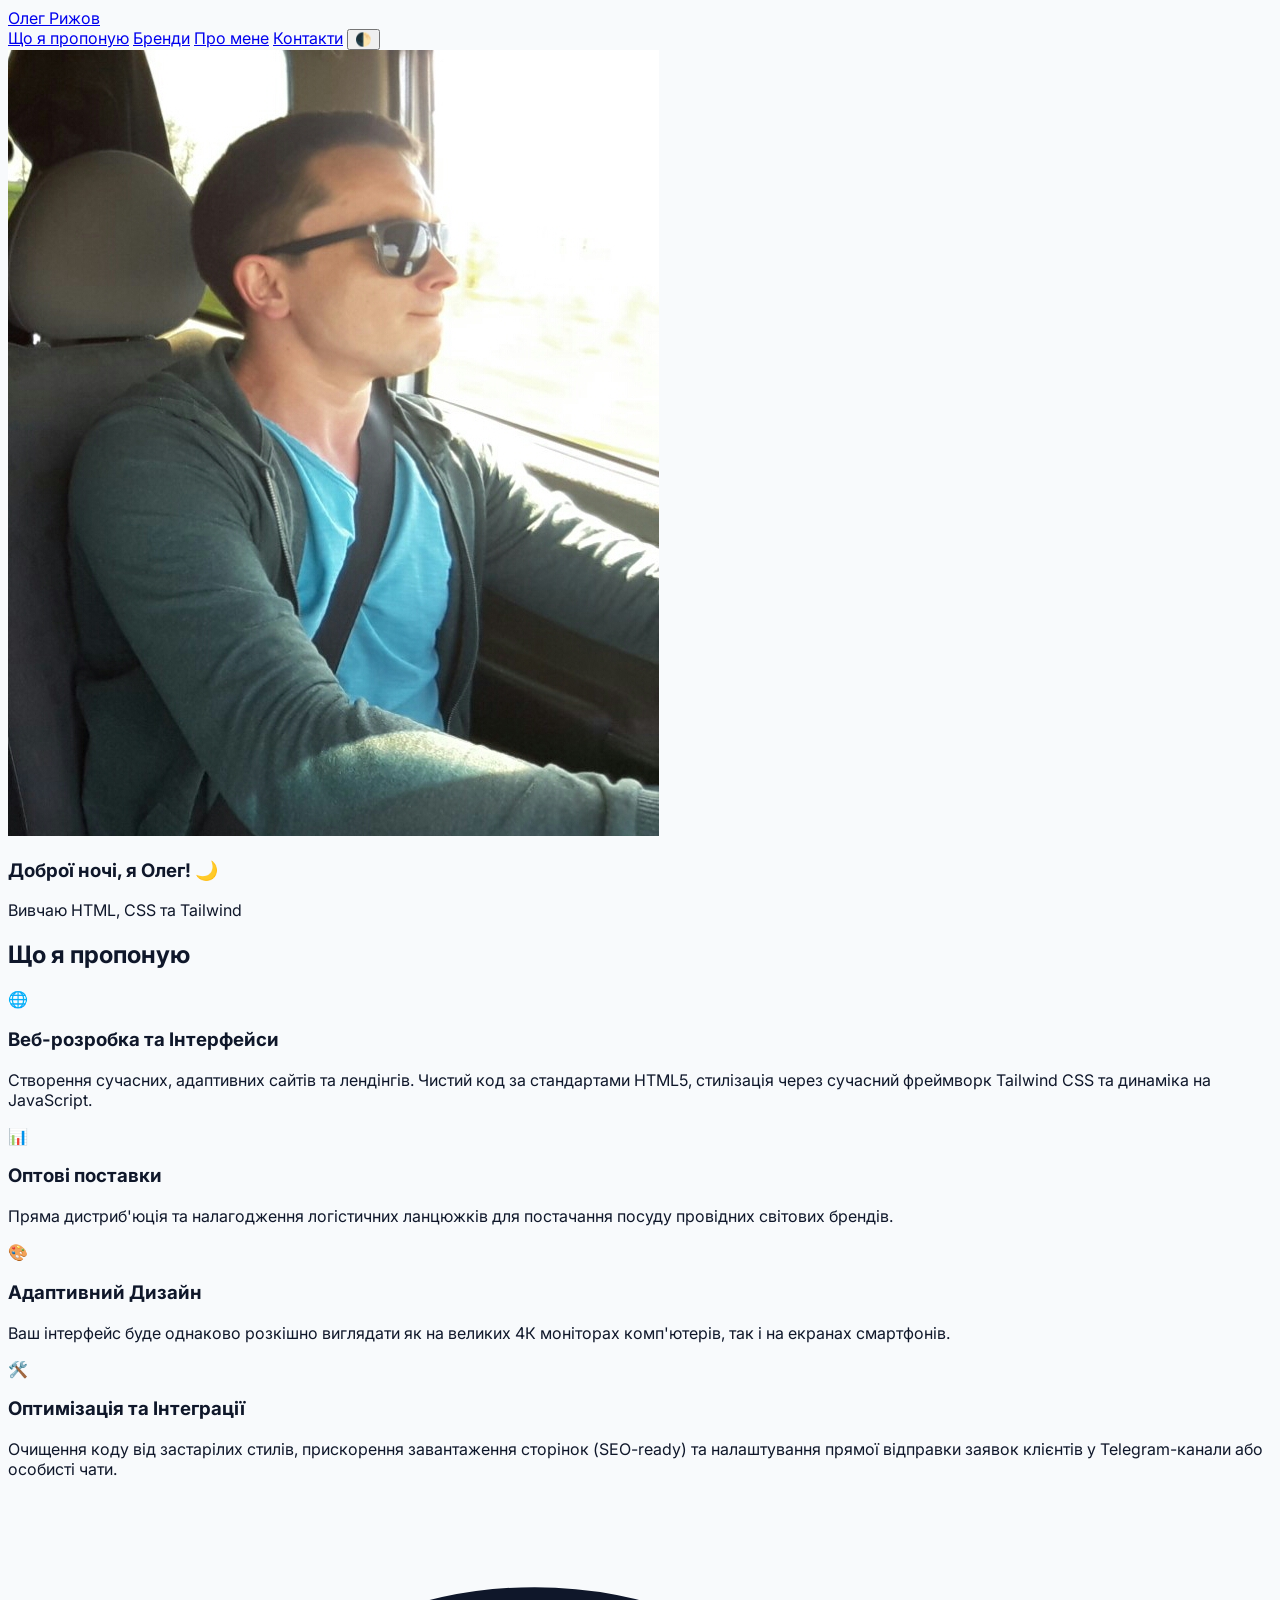
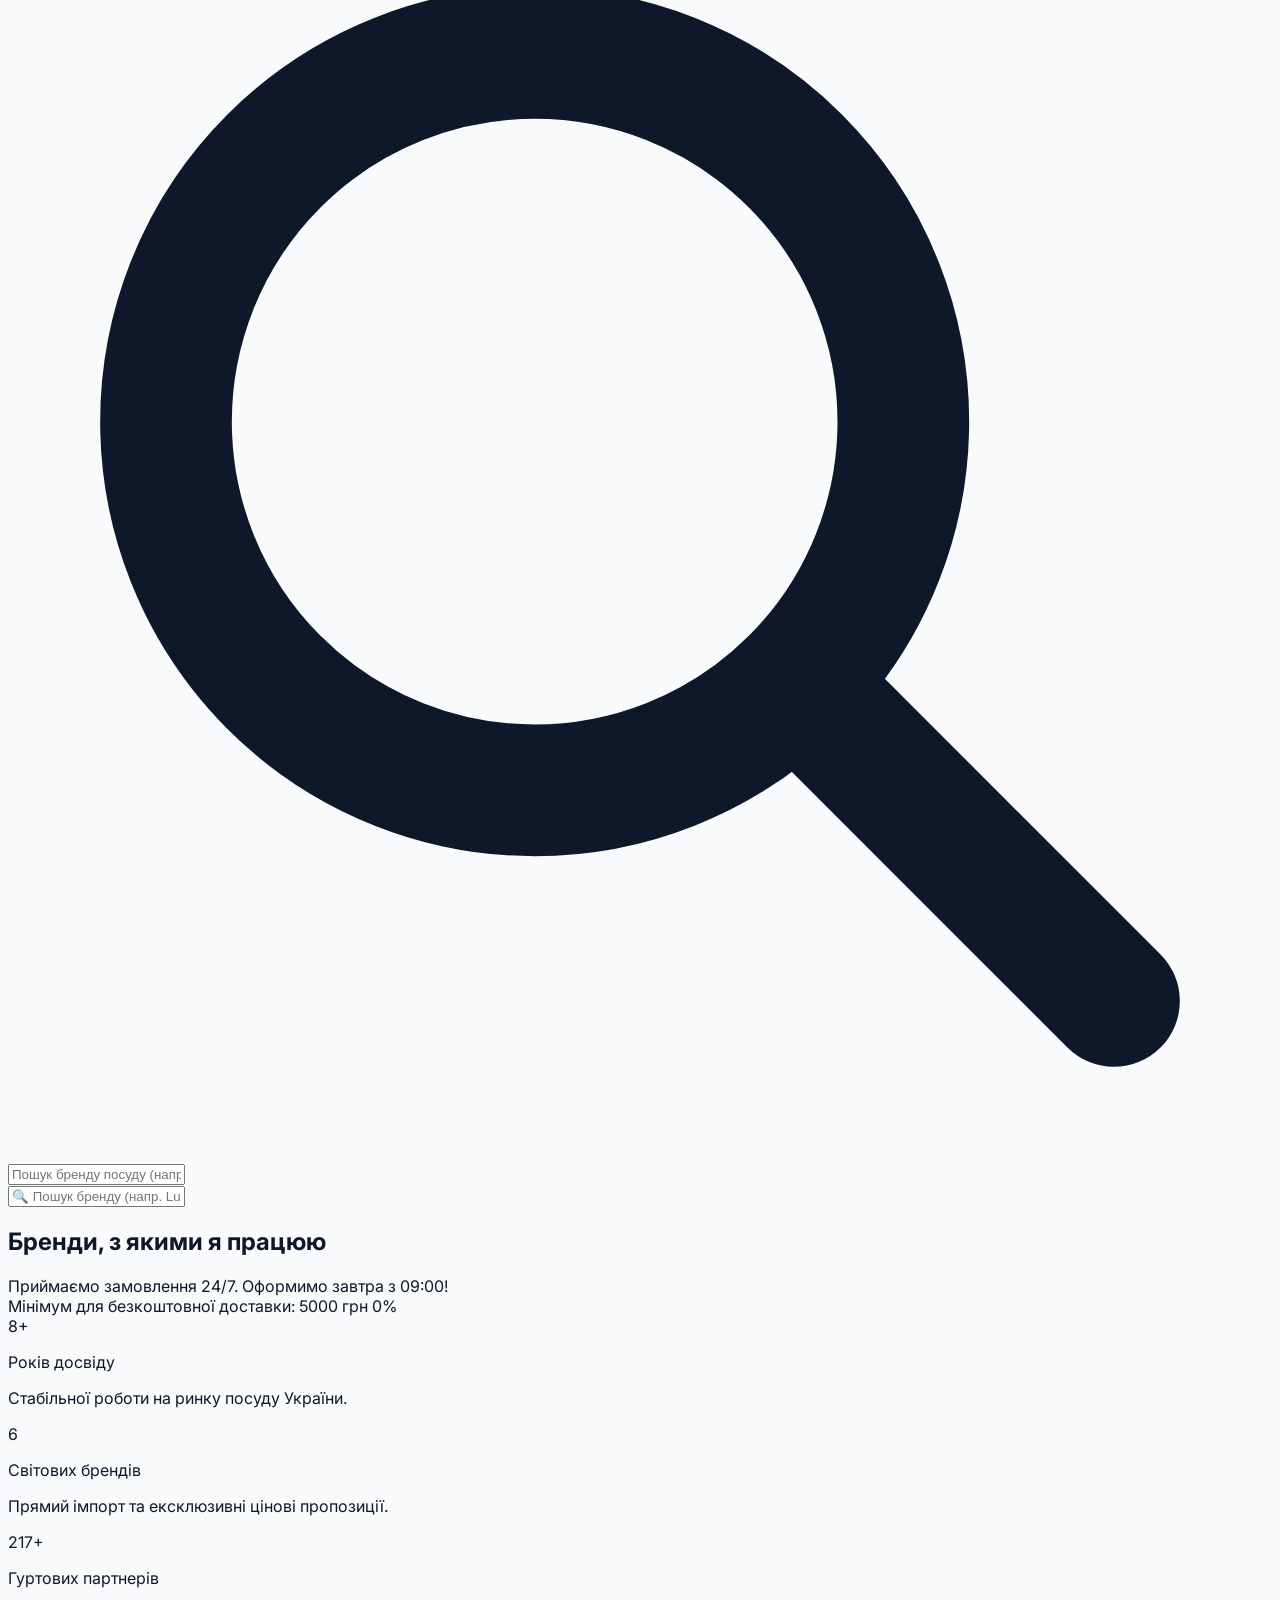
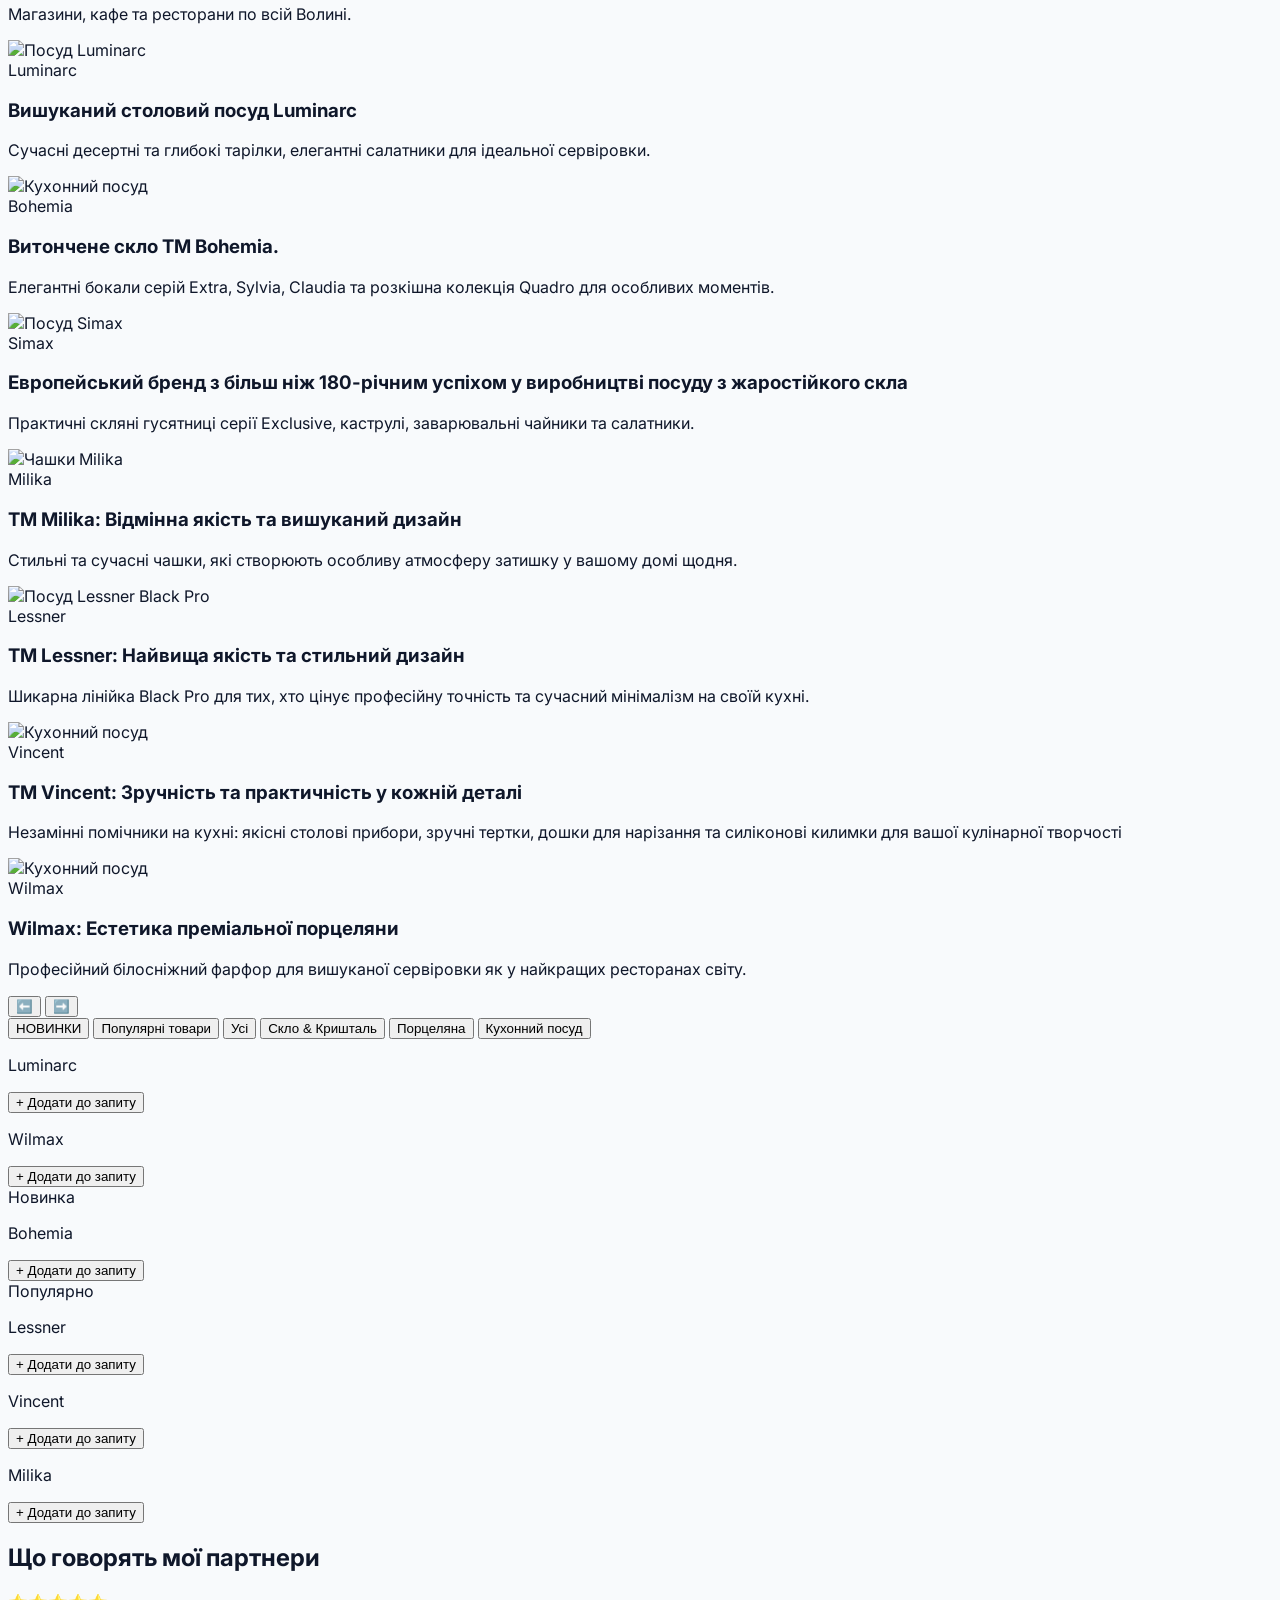
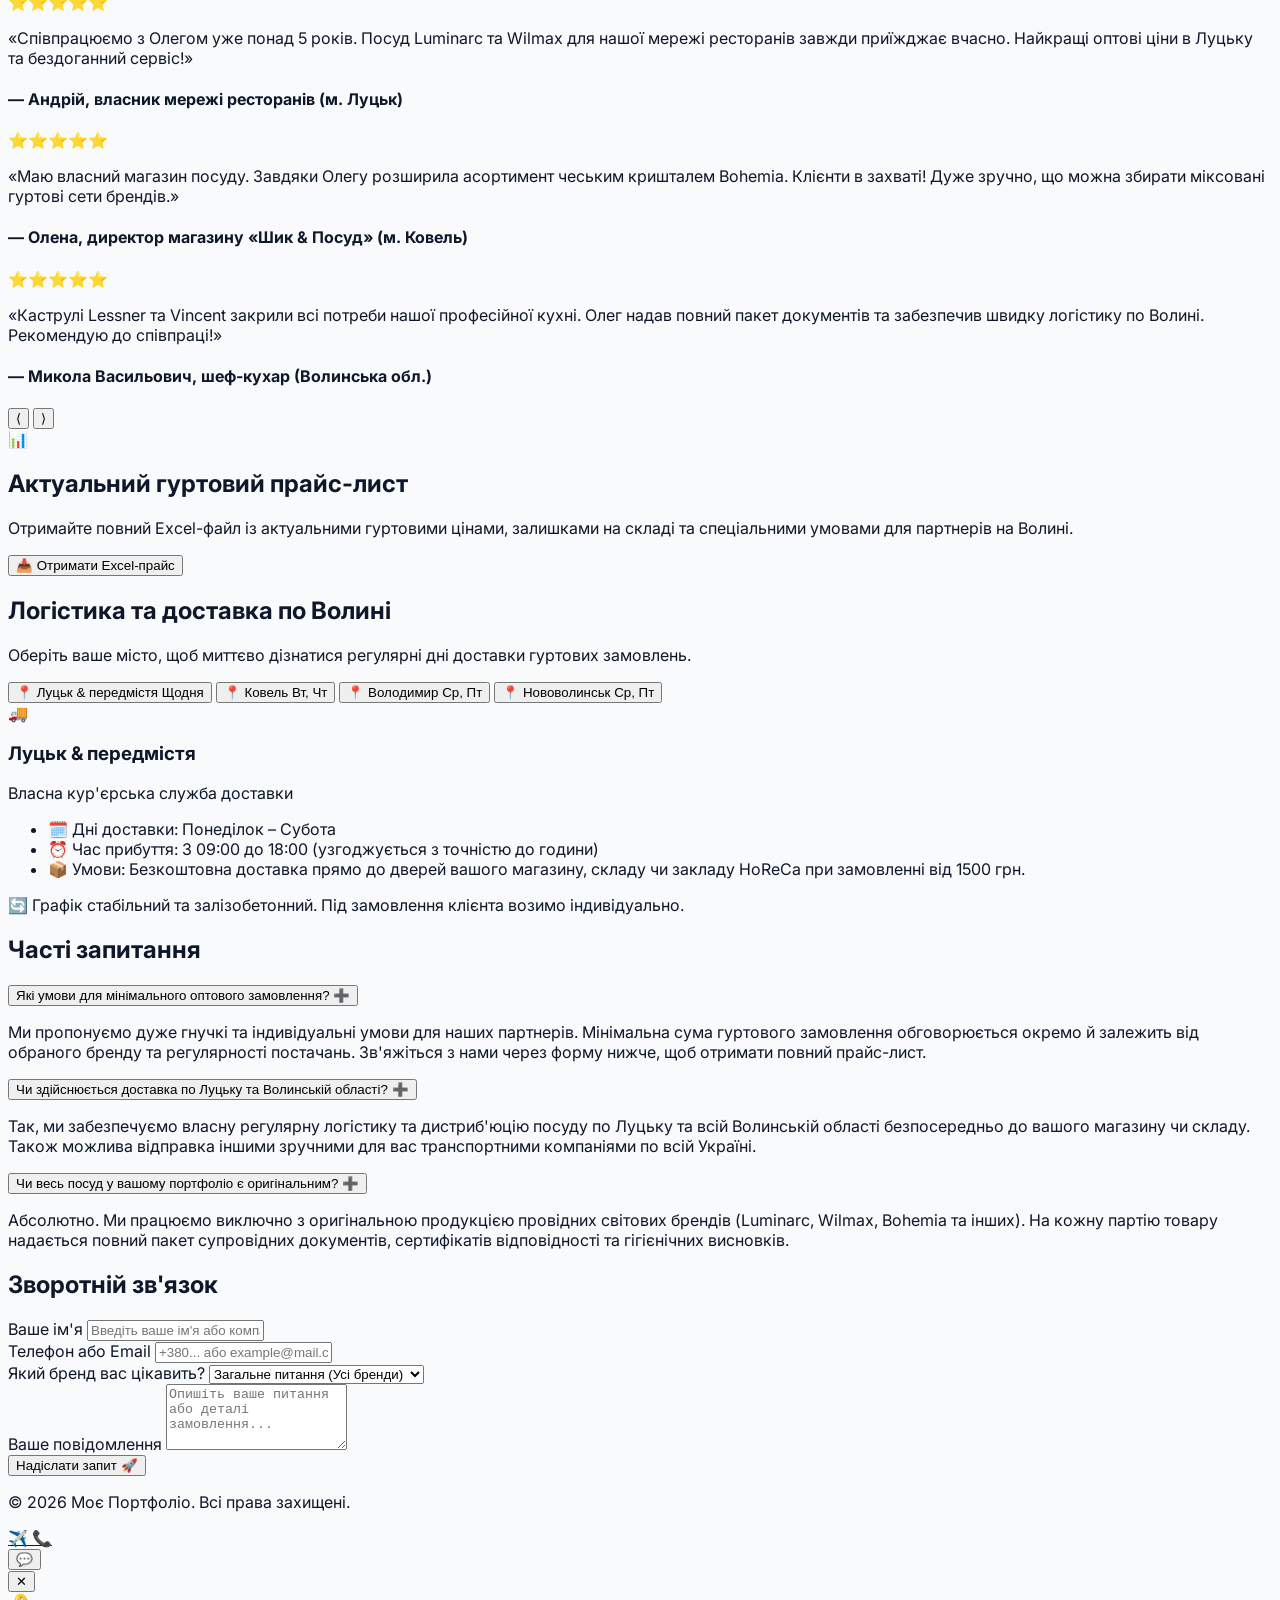
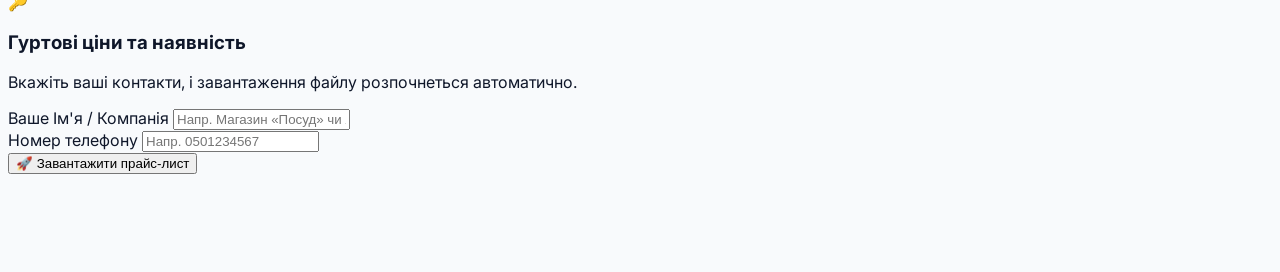
==== commit 8346deaa: "Add files via upload" ====
--- a/index.html
+++ b/index.html
@@ -332,8 +332,8 @@
         </h2>
 
         <div class="relative bg-white/40 dark:bg-zinc-900/40 backdrop-blur-md border border-white/40 dark:border-zinc-800/60 p-8 md:p-12 rounded-3xl shadow-xl max-w-3xl mx-auto text-center min-h-[280px] md:min-h-[240px] flex items-center justify-center overflow-hidden">
-            
-            <div class="review-slide absolute inset-0 opacity-100 transition-opacity duration-500 ease-in-out p-8 md:p-12 flex flex-col justify-center items-center z-10">
+
+            <div class="review-slide absolute inset-0 opacity-100 transition-opacity duration-500 ease-in-out p-8 md:p-12 flex flex-col justify-center items-center z-10 pointer-events-auto select-none cursor-default">
                 <span class="text-4xl text-blue-500 dark:text-green-500 mb-4 select-none">⭐️⭐️⭐️⭐️⭐️</span>
                 <p class="text-blue-950 dark:text-zinc-200 font-medium italic text-base md:text-lg leading-relaxed">
                     «Співпрацюємо з Олегом уже понад 5 років. Посуд Luminarc та Wilmax для нашої мережі ресторанів завжди приїжджає вчасно. Найкращі оптові ціни в Луцьку та бездоганний сервіс!»
@@ -341,7 +341,7 @@
                 <h4 class="text-blue-900 dark:text-green-400 font-bold mt-4 tracking-wide text-sm md:text-base">— Андрій, власник мережі ресторанів (м. Луцьк)</h4>
             </div>
 
-            <div class="review-slide absolute inset-0 opacity-0 transition-opacity duration-500 ease-in-out p-8 md:p-12 flex flex-col justify-center items-center z-10 pointer-events-none">
+            <div class="review-slide absolute inset-0 opacity-100 transition-opacity duration-500 ease-in-out p-8 md:p-12 flex flex-col justify-center items-center z-10 pointer-events-auto select-none cursor-default">
                 <span class="text-4xl text-blue-500 dark:text-green-500 mb-4 select-none">⭐️⭐️⭐️⭐️⭐️</span>
                 <p class="text-blue-950 dark:text-zinc-200 font-medium italic text-base md:text-lg leading-relaxed">
                     «Маю власний магазин посуду. Завдяки Олегу розширила асортимент чеським кришталем Bohemia. Клієнти в захваті! Дуже зручно, що можна збирати міксовані гуртові сети брендів.»
@@ -349,7 +349,7 @@
                 <h4 class="text-blue-900 dark:text-green-400 font-bold mt-4 tracking-wide text-sm md:text-base">— Олена, директор магазину «Шик & Посуд» (м. Ковель)</h4>
             </div>
 
-            <div class="review-slide absolute inset-0 opacity-0 transition-opacity duration-500 ease-in-out p-8 md:p-12 flex flex-col justify-center items-center z-10 pointer-events-none">
+            <div class="review-slide absolute inset-0 opacity-100 transition-opacity duration-500 ease-in-out p-8 md:p-12 flex flex-col justify-center items-center z-10 pointer-events-auto select-none cursor-default">
                 <span class="text-4xl text-blue-500 dark:text-green-500 mb-4 select-none">⭐️⭐️⭐️⭐️⭐️</span>
                 <p class="text-blue-950 dark:text-zinc-200 font-medium italic text-base md:text-lg leading-relaxed">
                     «Каструлі Lessner та Vincent закрили всі потреби нашої професійної кухні. Олег надав повний пакет документів та забезпечив швидку логістику по Волині. Рекомендую до співпраці!»
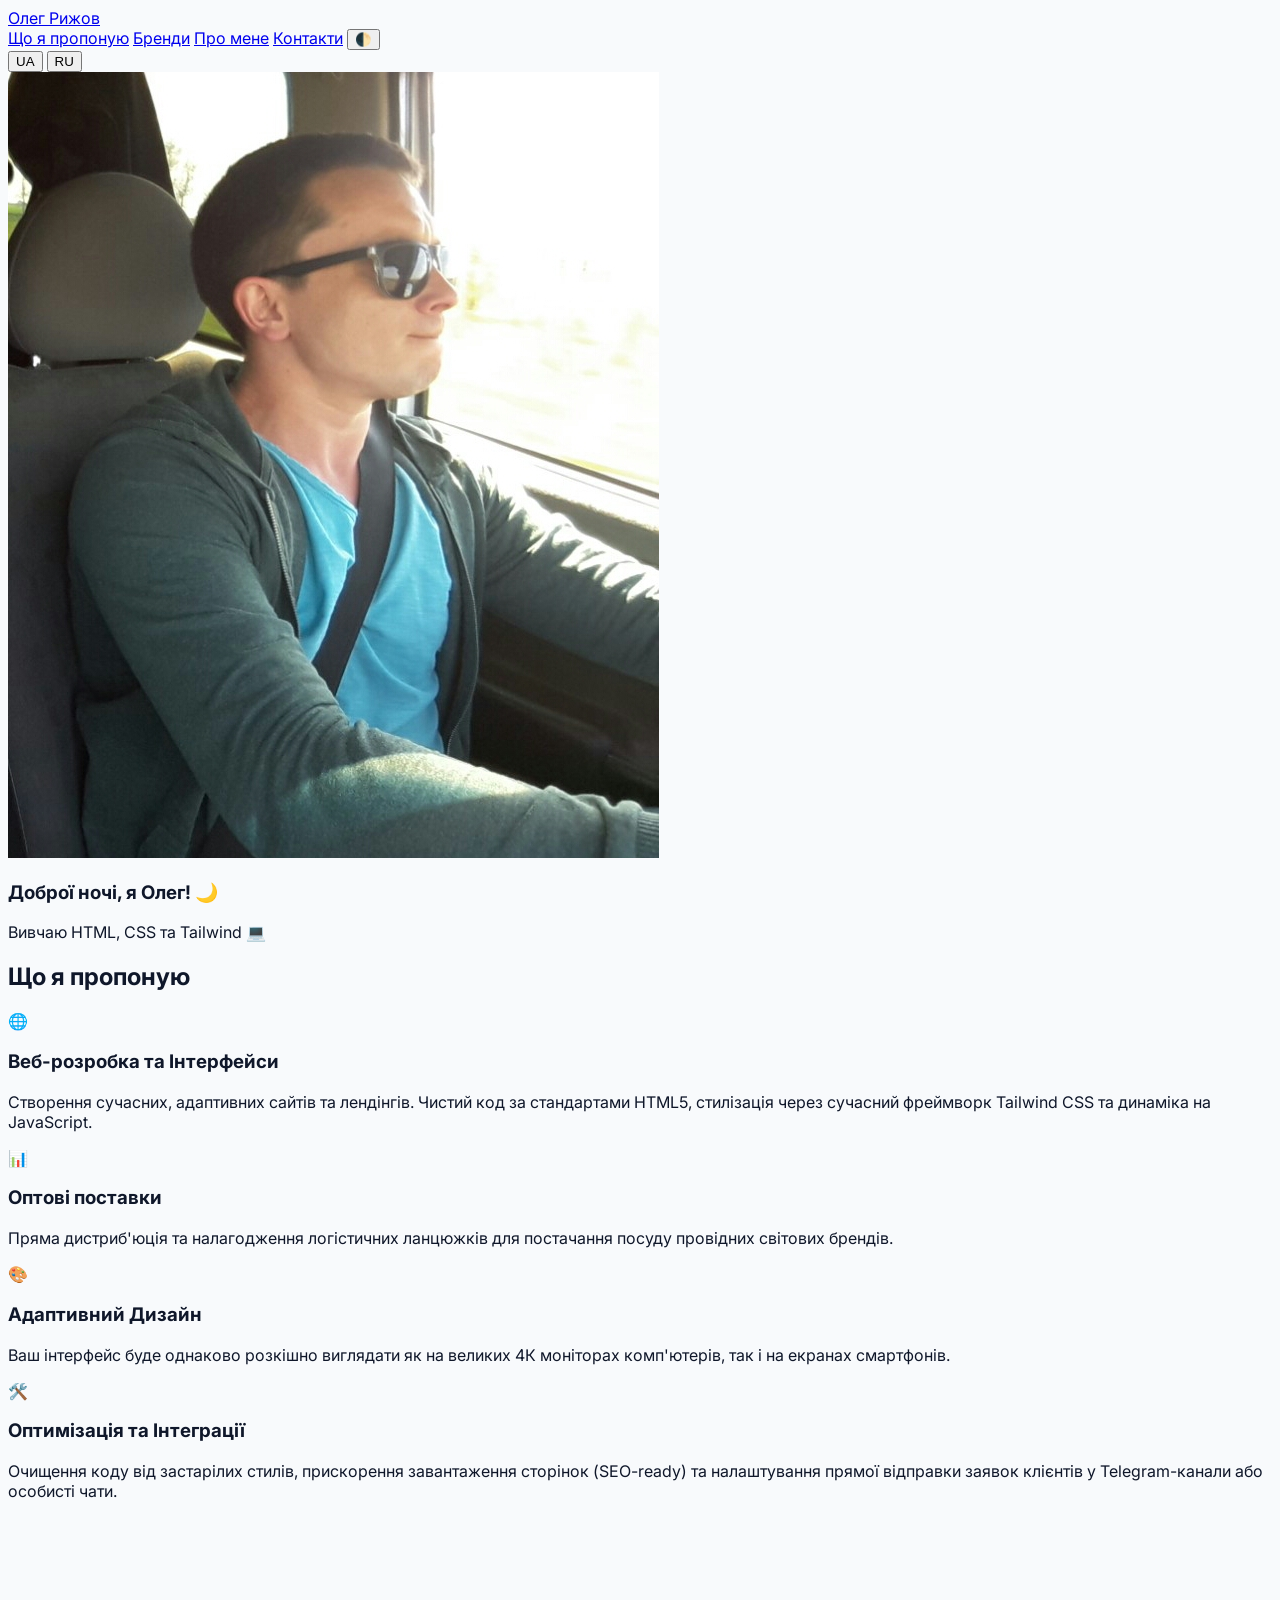
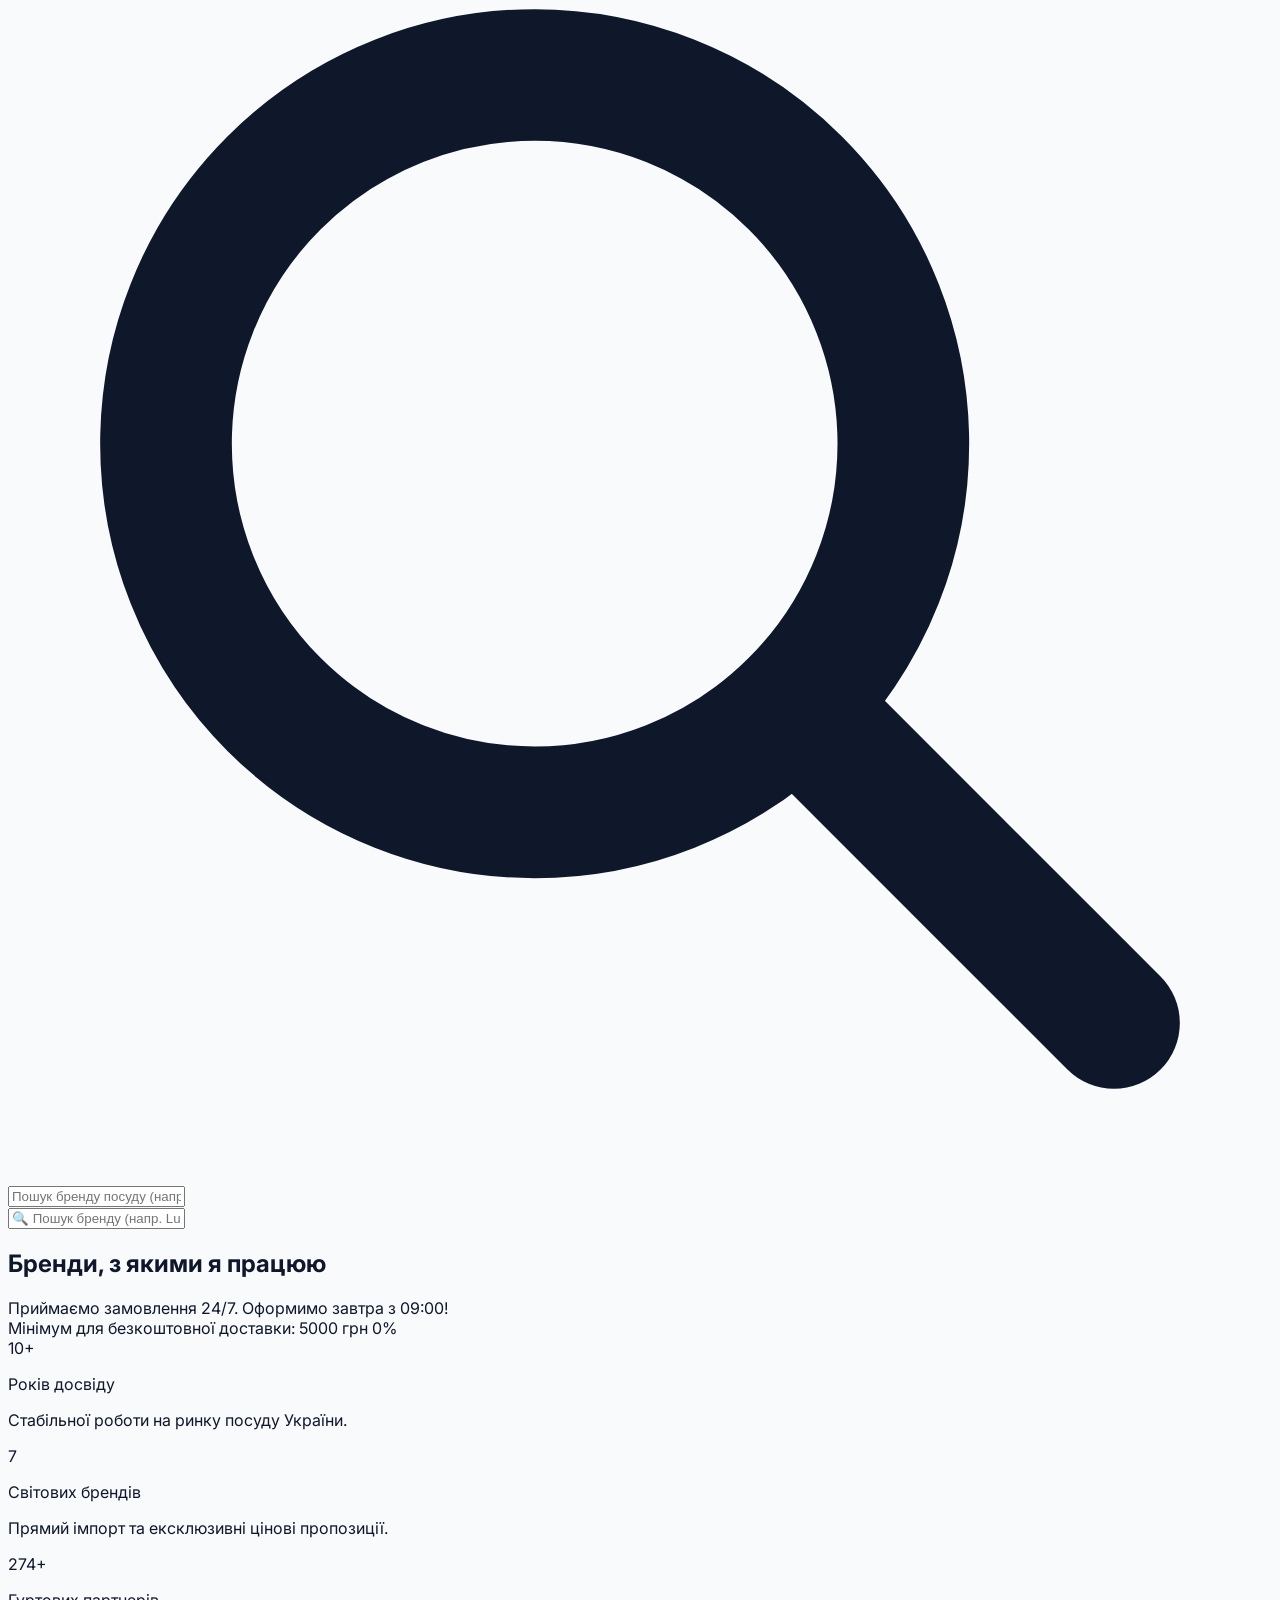
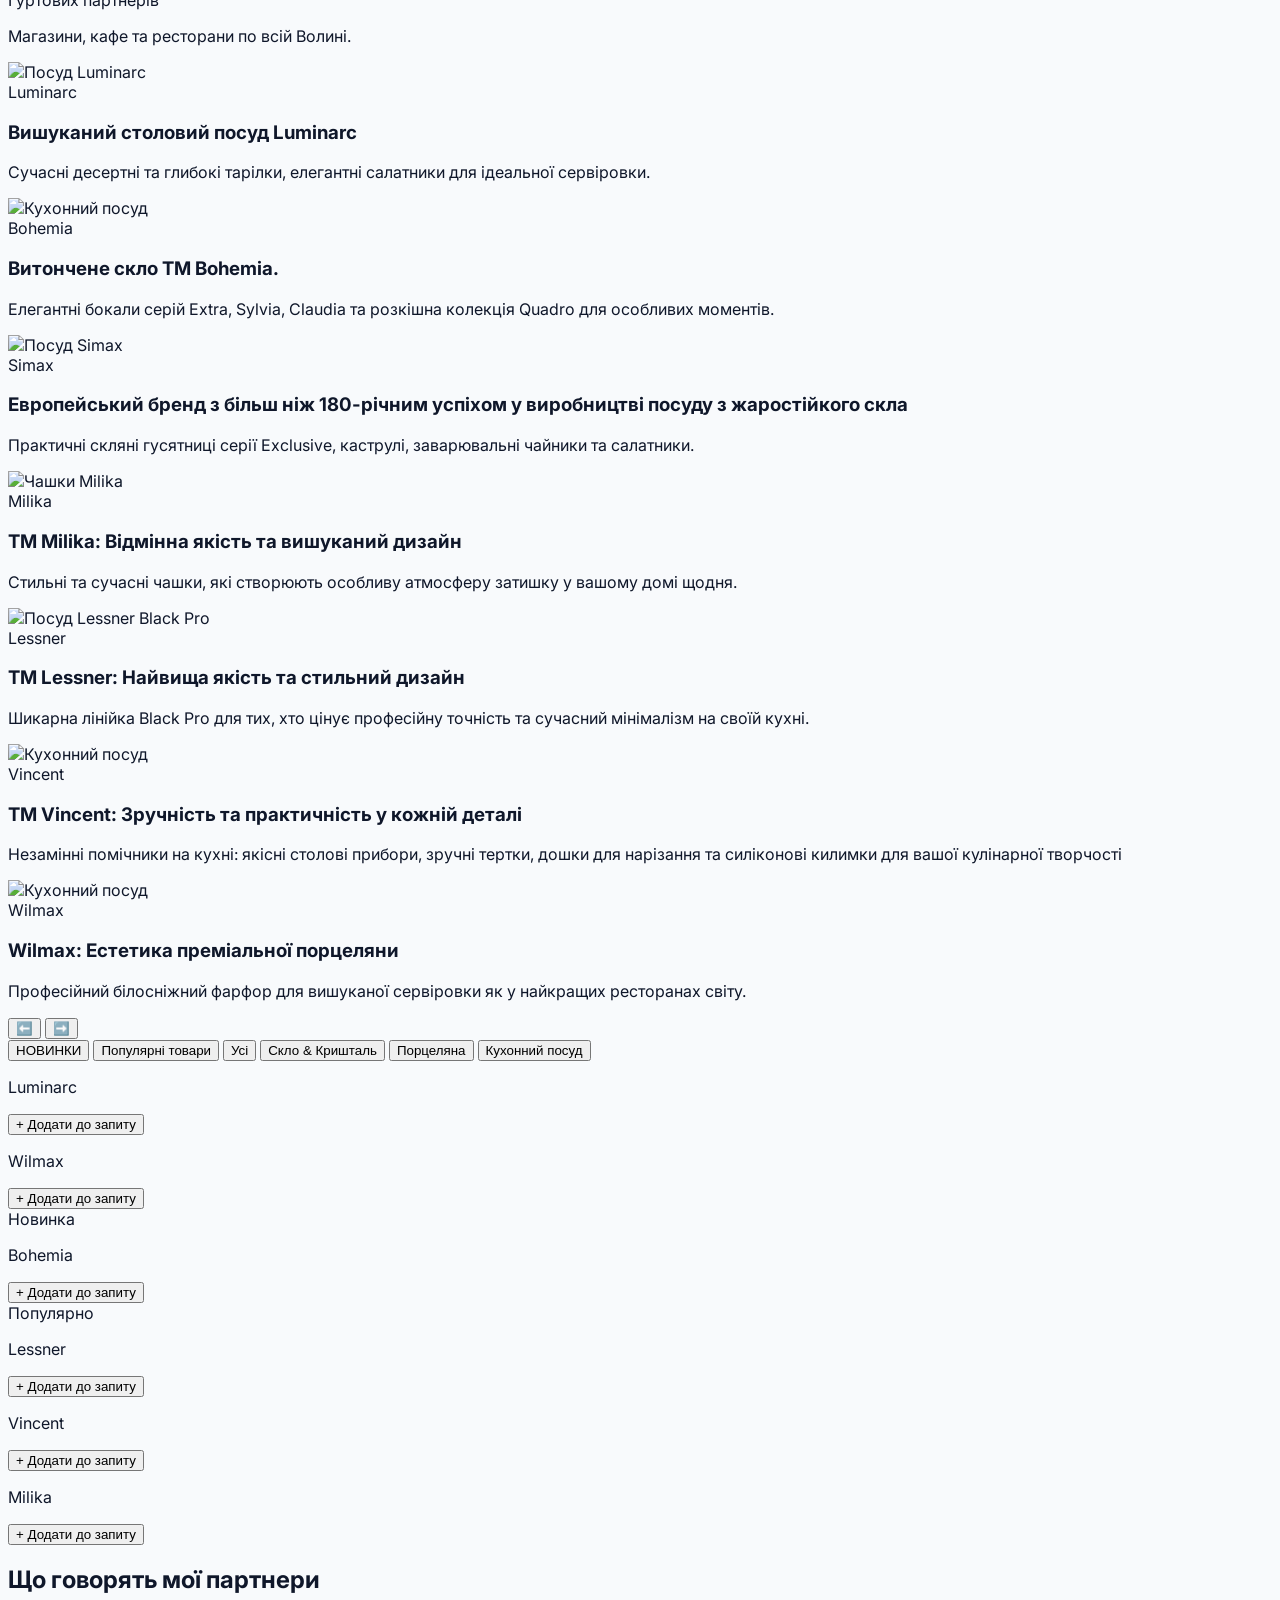
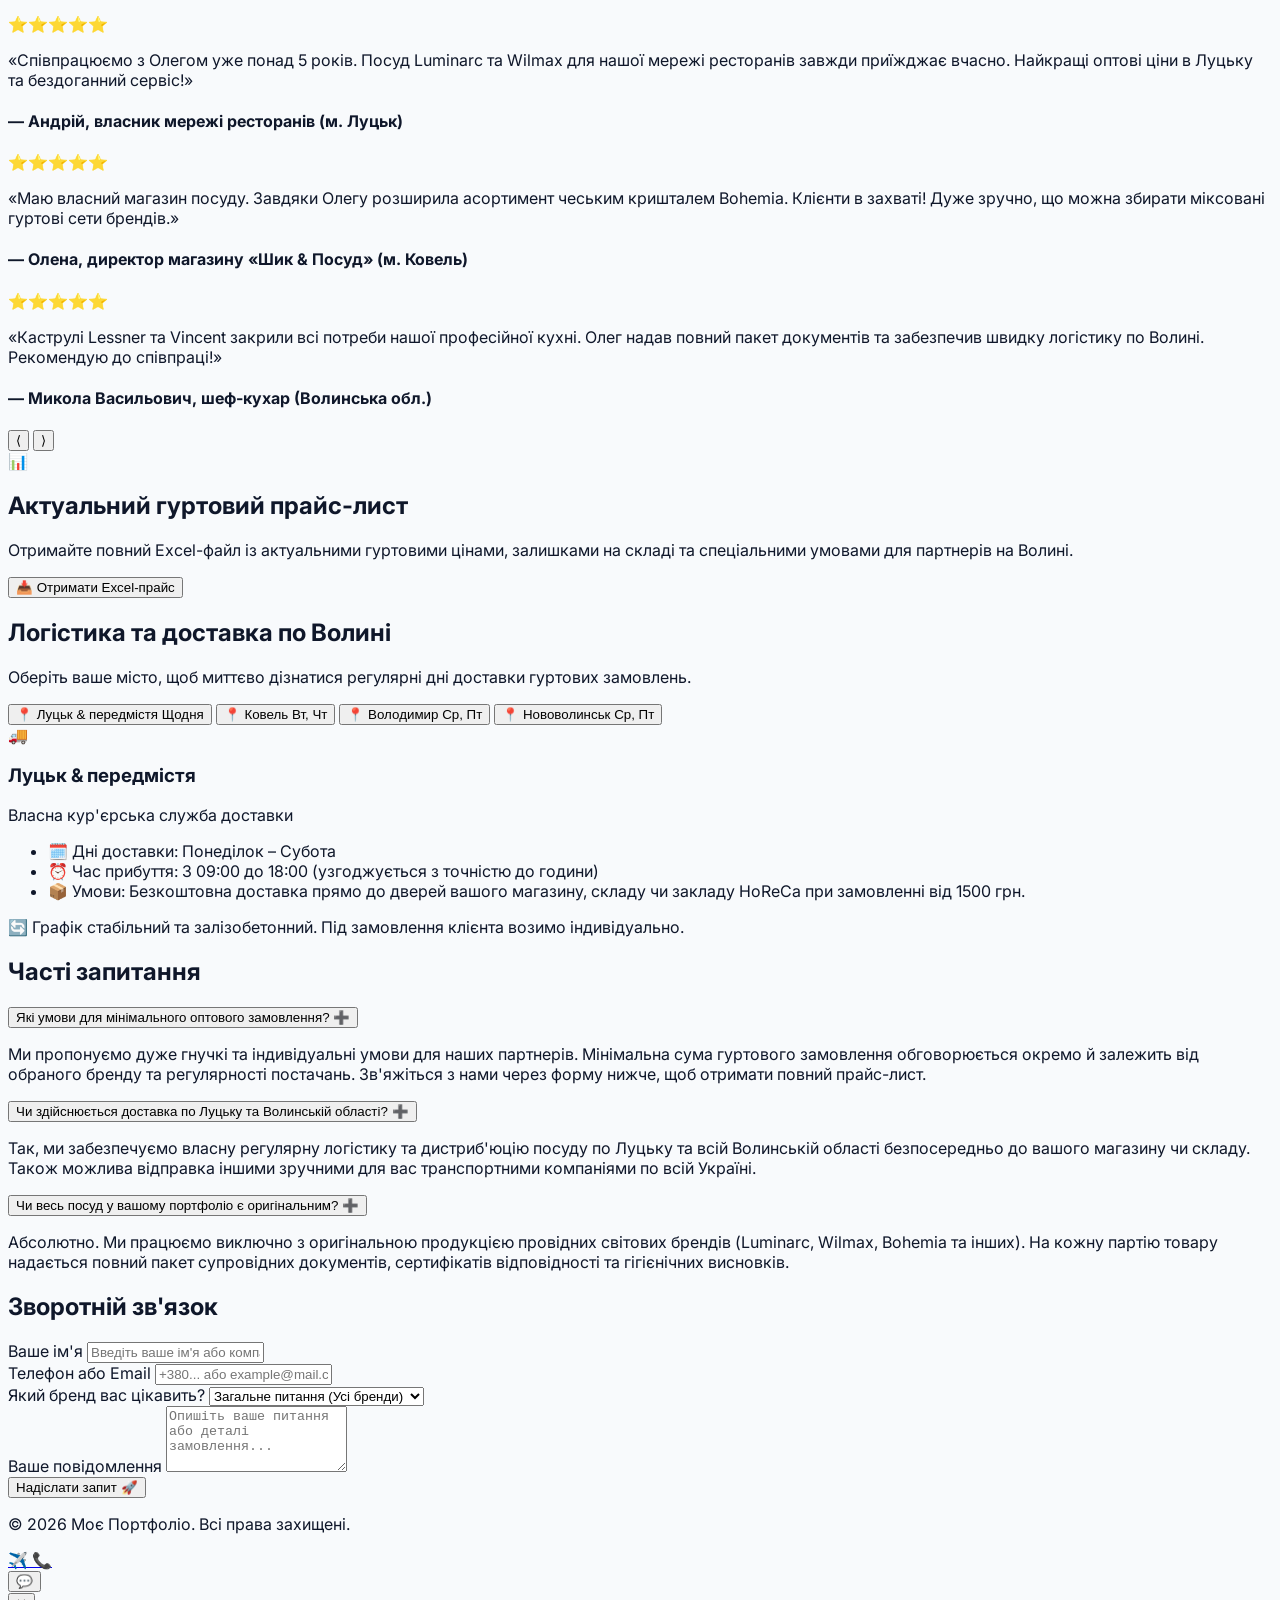
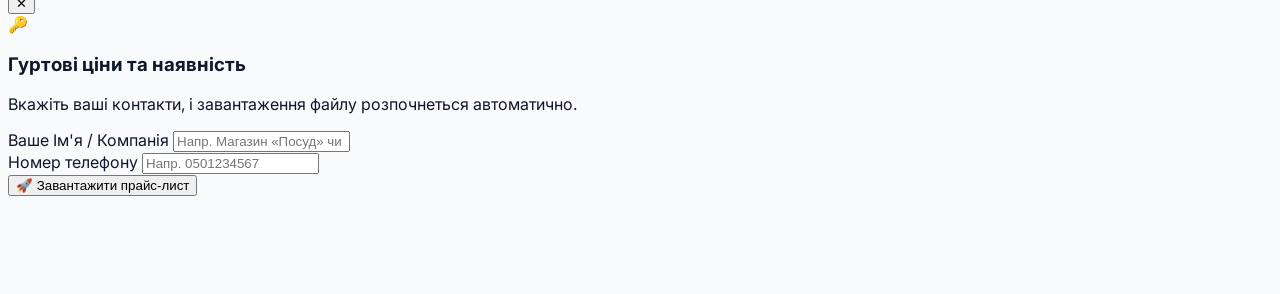
==== commit fd7d00ad: "Add files via upload" ====
--- a/index.html
+++ b/index.html
@@ -69,6 +69,10 @@
     <a href="#contacts" class="hover:text-blue-700 dark:hover:text-green-400 transition-colors duration-200">Контакти</a>
     
     <button id="theme-toggle" class="p-1.5 rounded-full hover:bg-gray-200 dark:hover:bg-zinc-800 transition-colors duration-200 text-base cursor-pointer" title="Змінити тему">🌓</button>
+    <div class="flex items-center space-x-1 ml-2 bg-gray-100 dark:bg-zinc-800 p-1 rounded-lg select-none cursor-default">
+    <button id="lang-ua" class="px-2 py-1 text-xs font-bold rounded-md bg-blue-600 text-white transition-colors duration-200">UA</button>
+    <button id="lang-ru" class="px-2 py-1 text-xs font-bold rounded-md text-gray-500 hover:text-gray-900 dark:text-zinc-400 dark:hover:text-zinc-100 transition-colors duration-200">RU</button>
+</div>
 </nav>
     </div>
 </header>
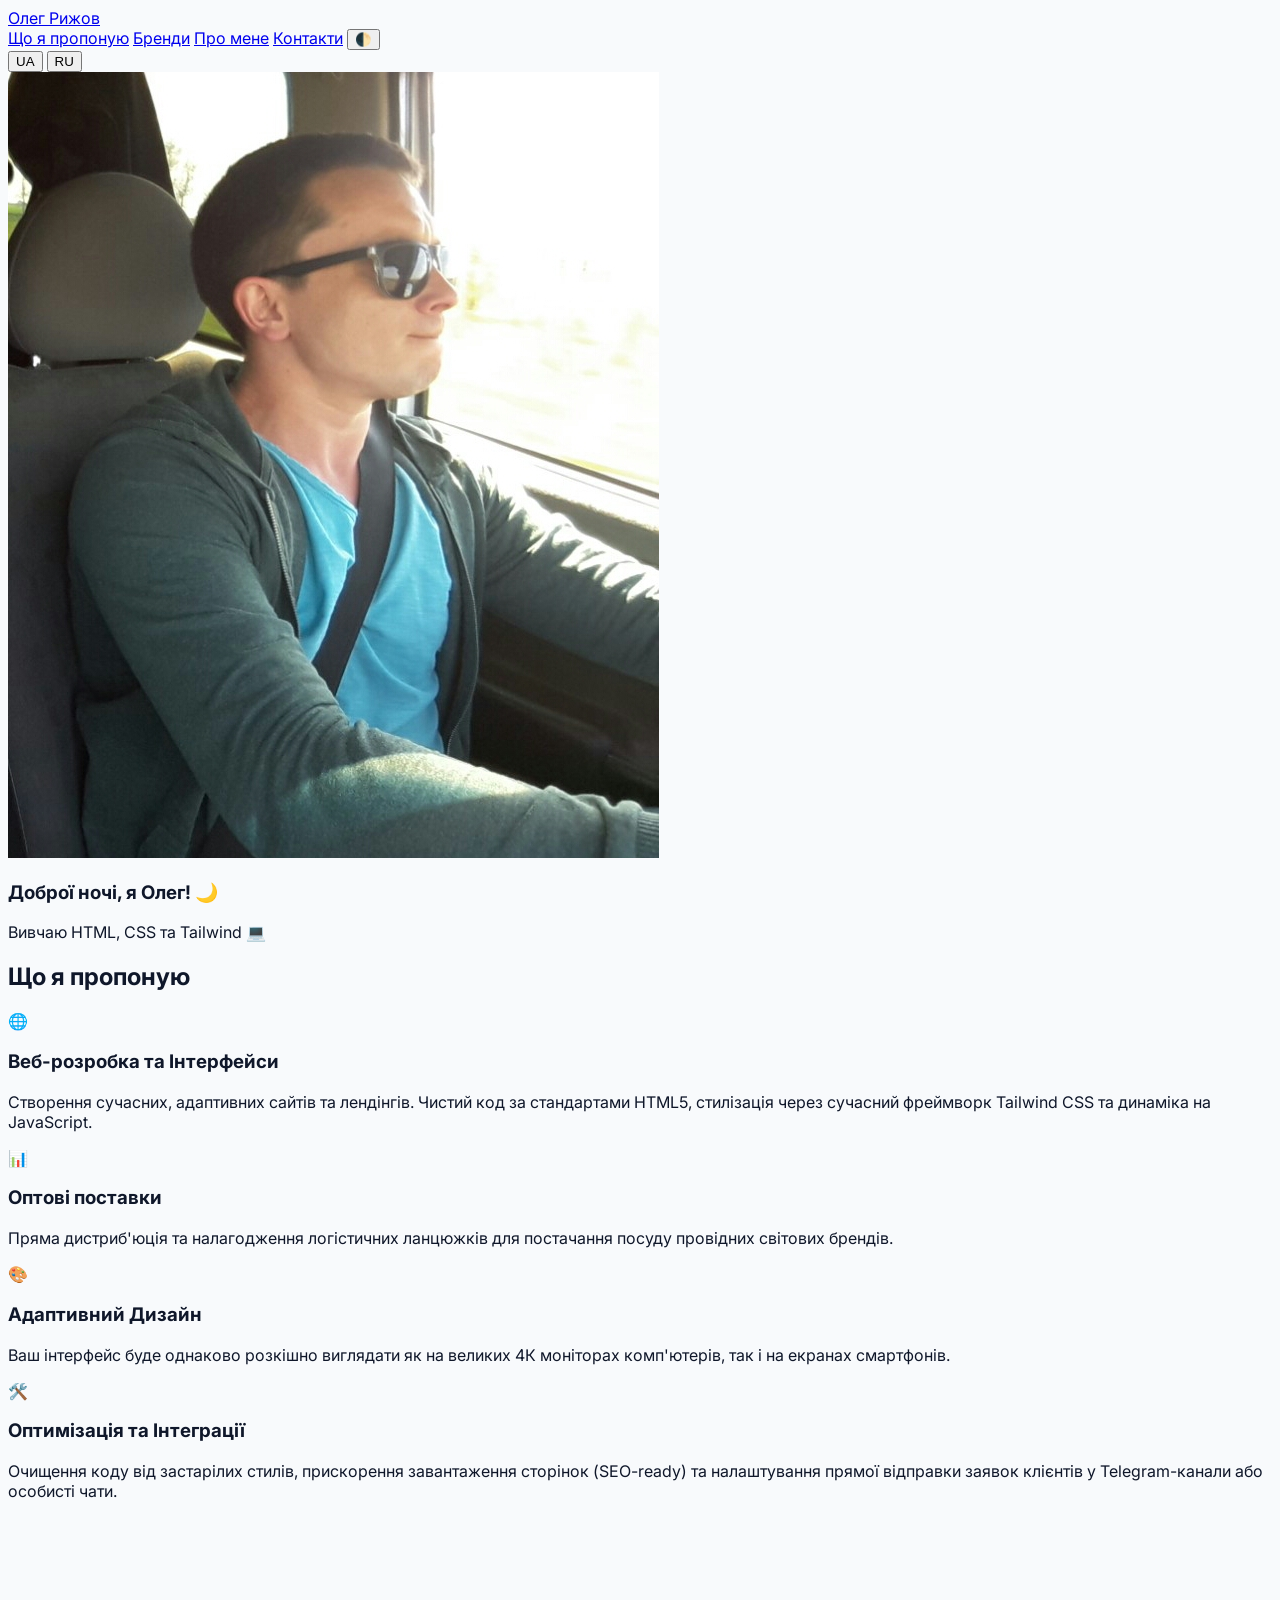
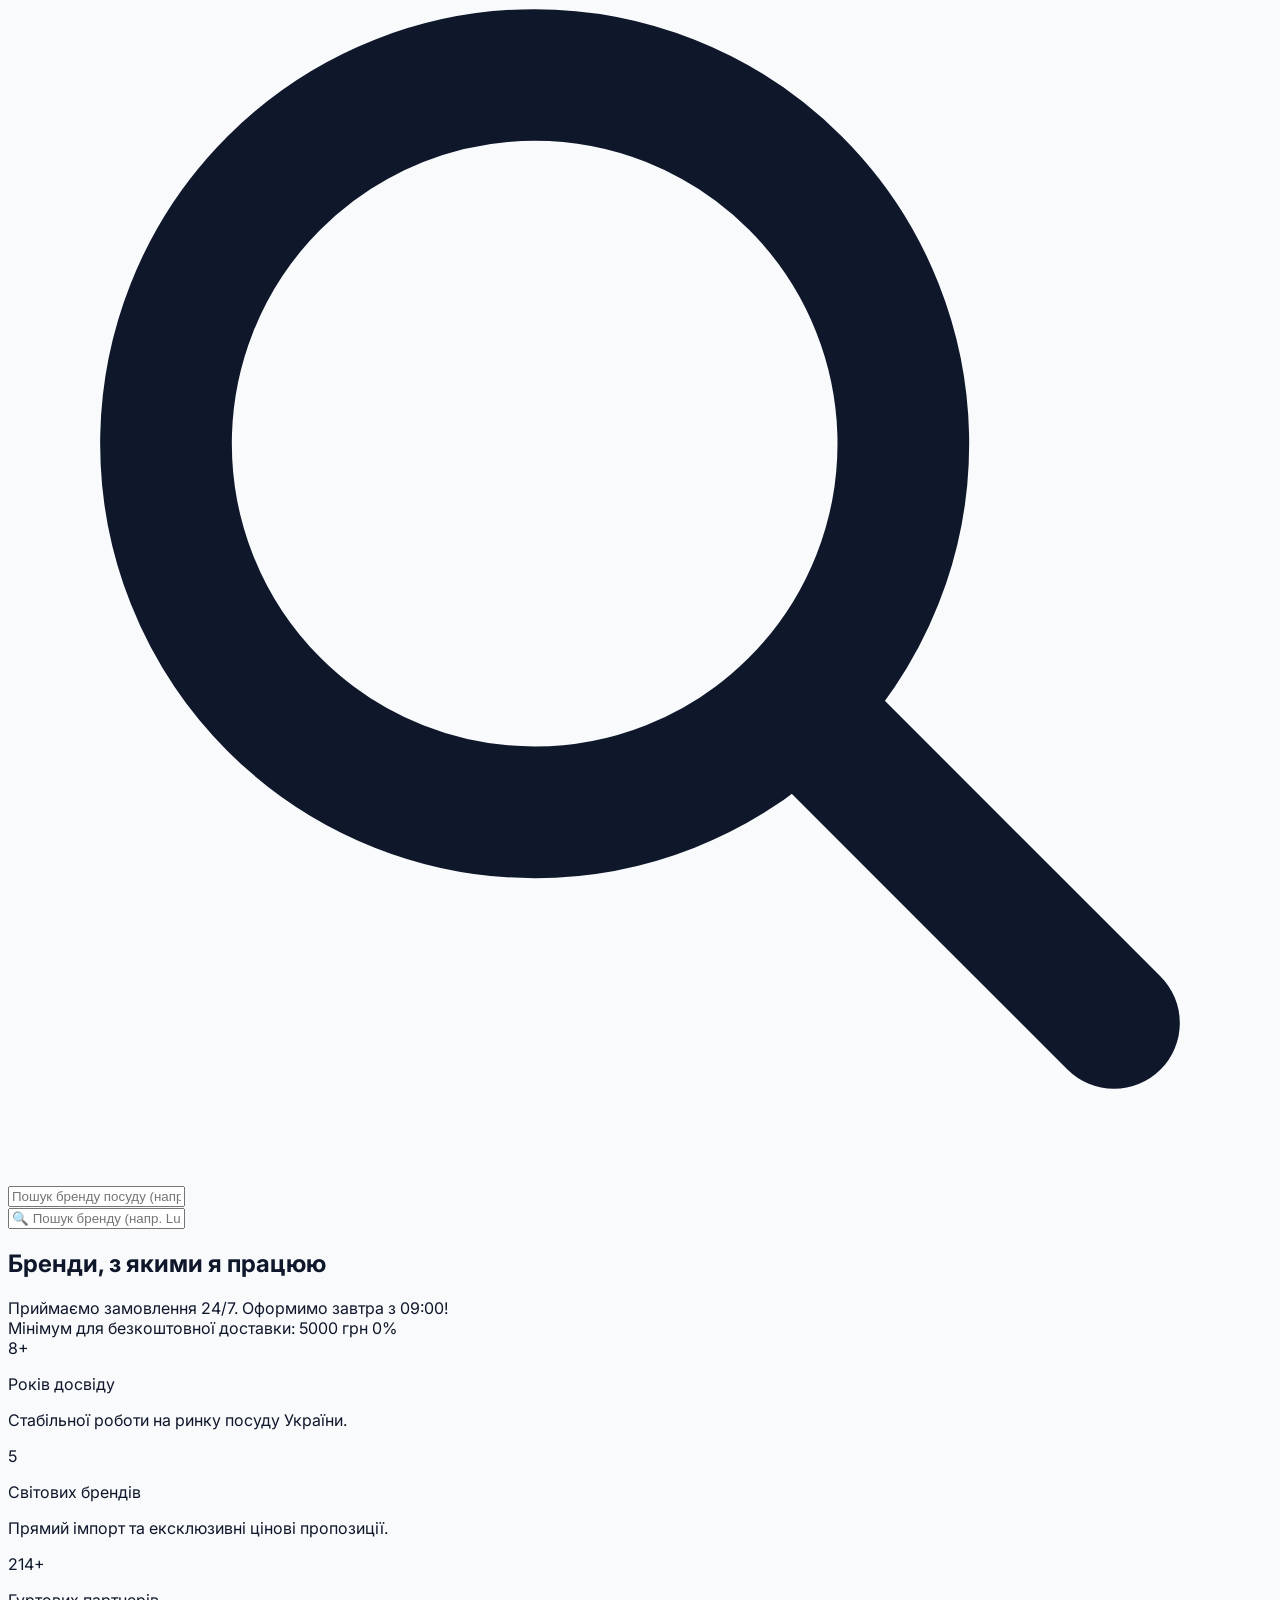
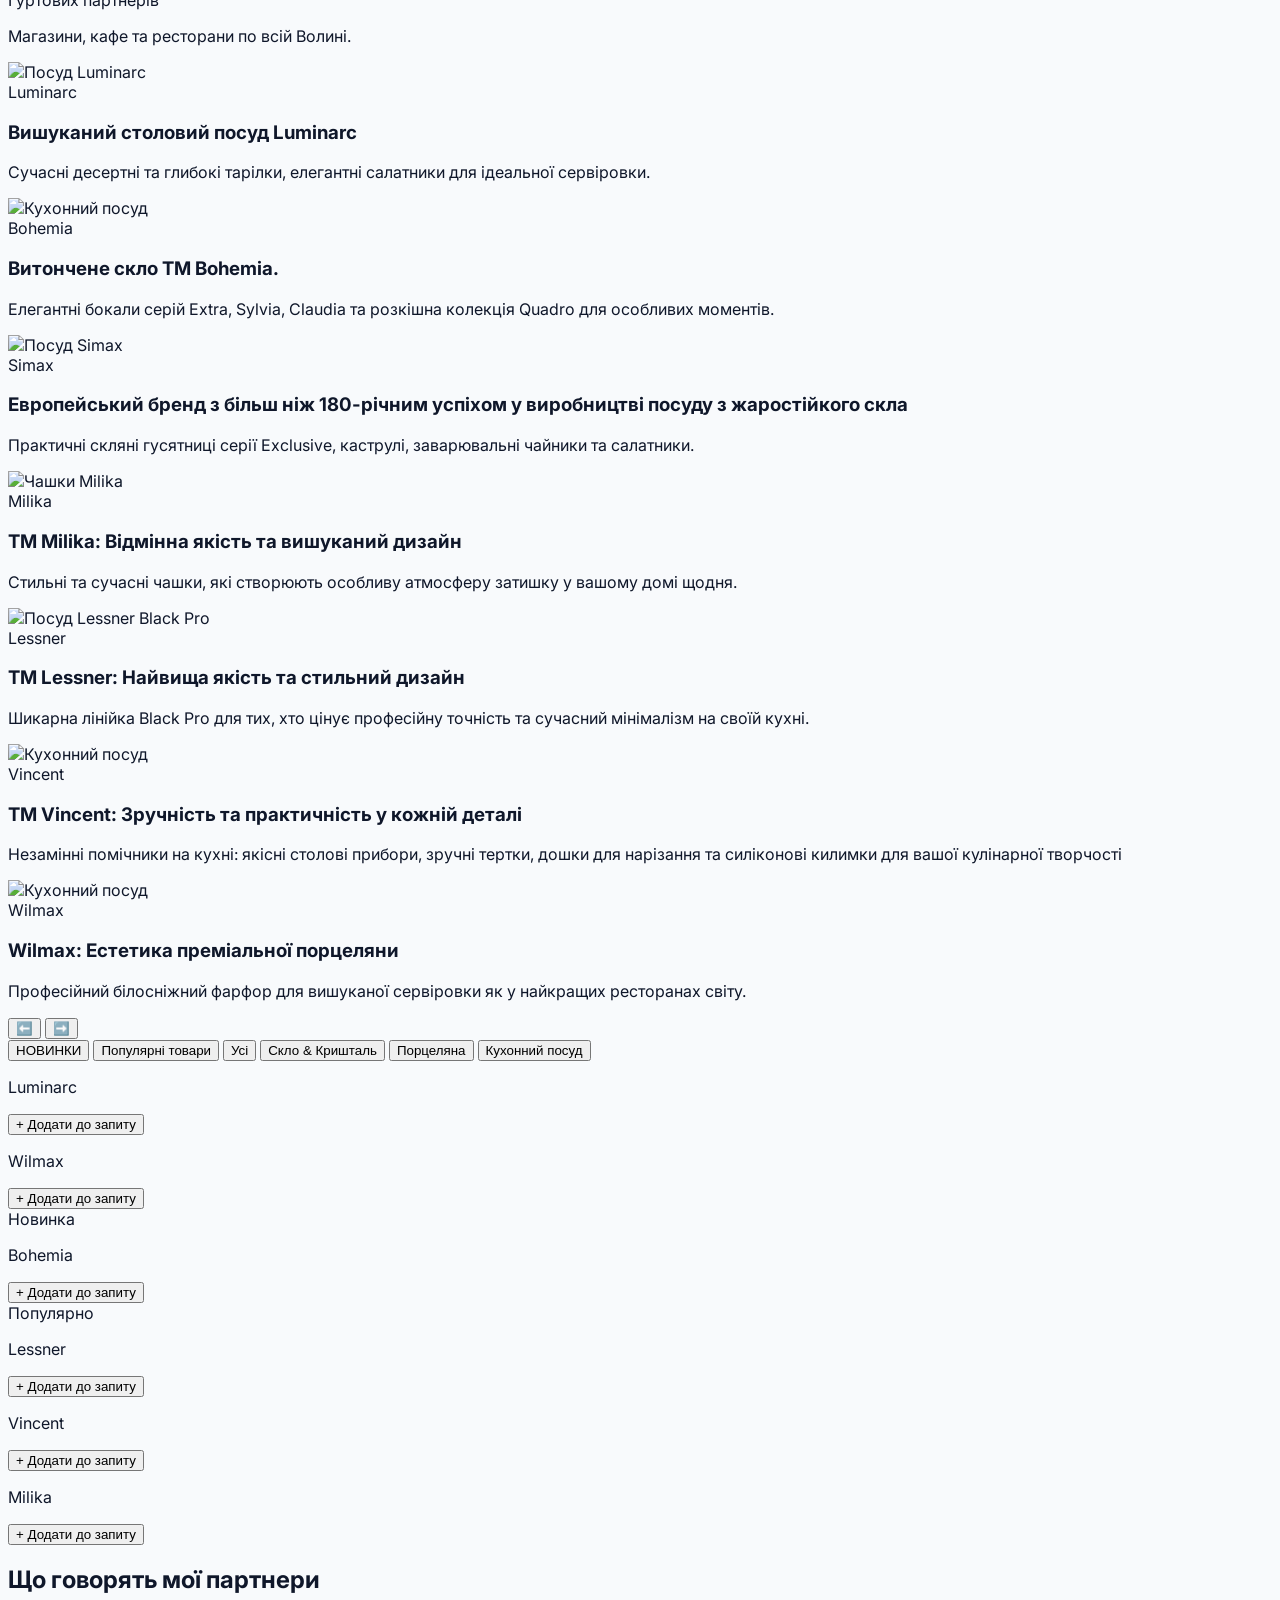
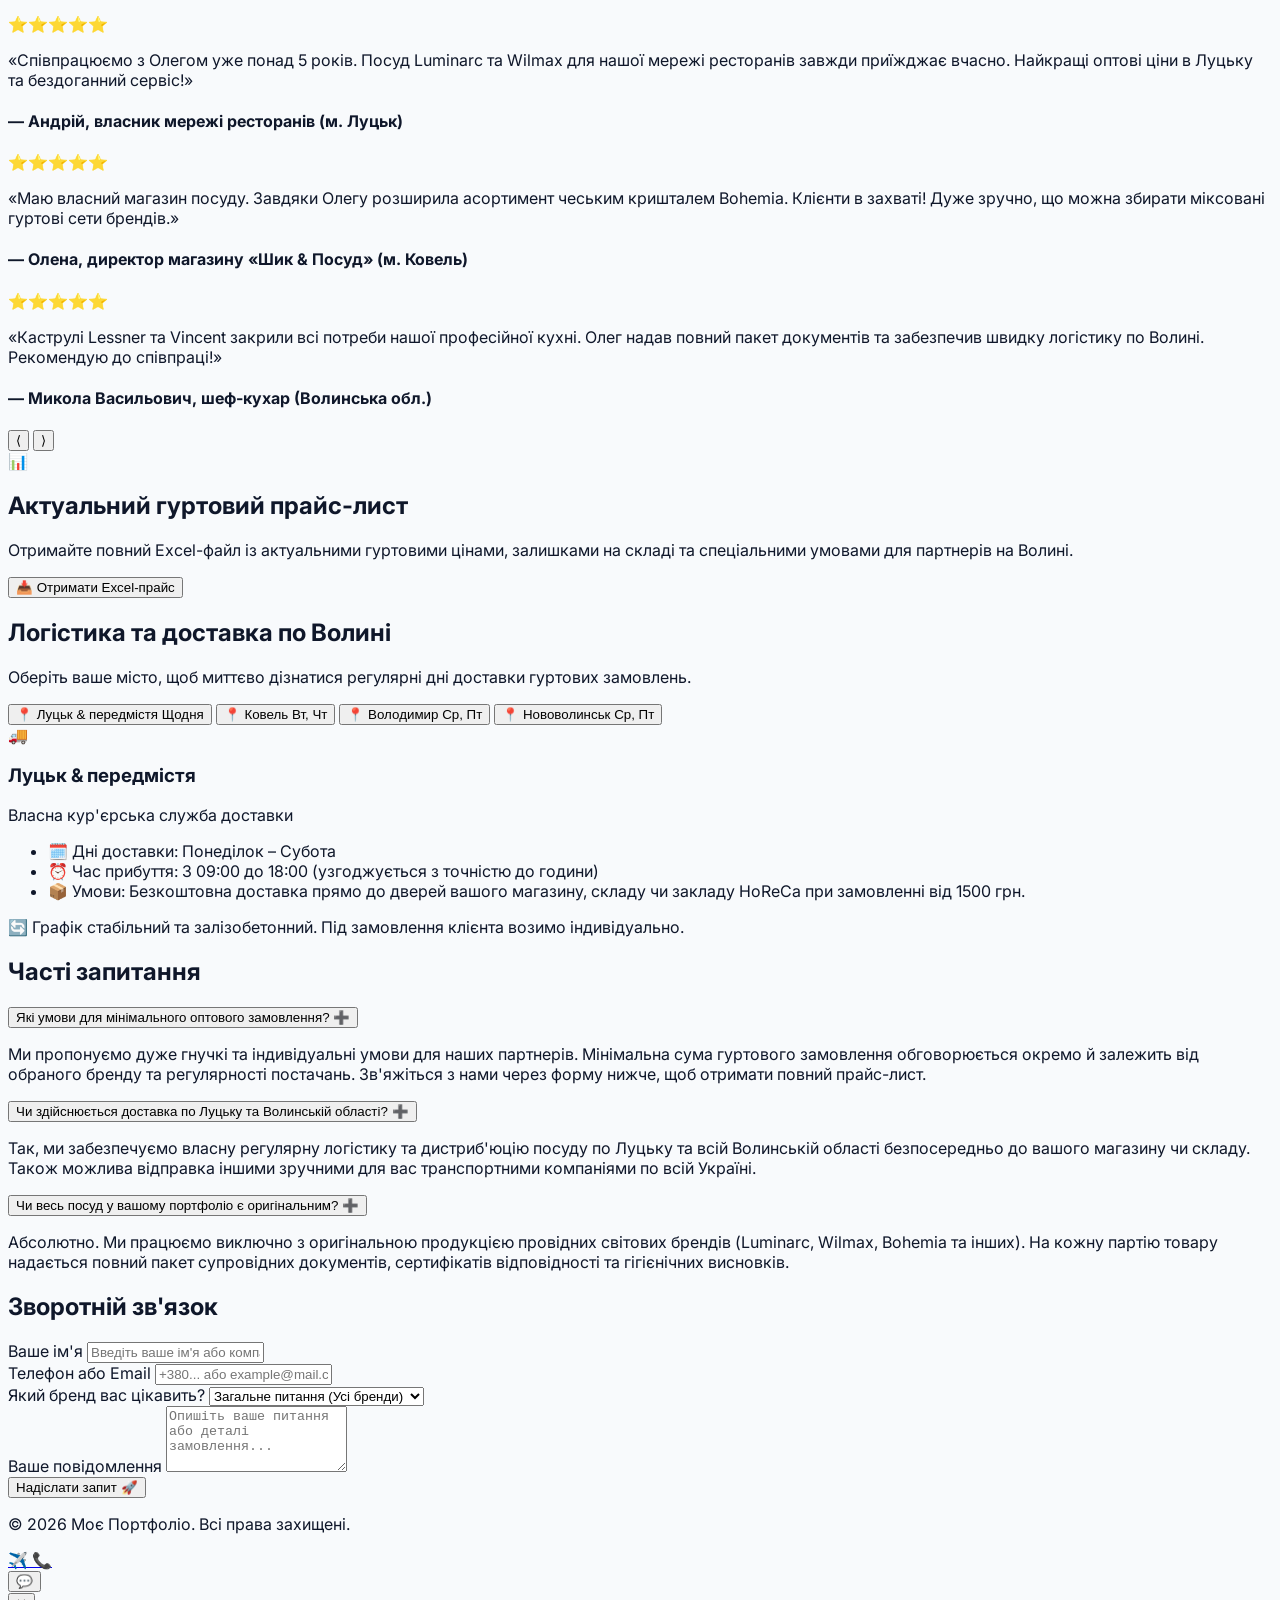
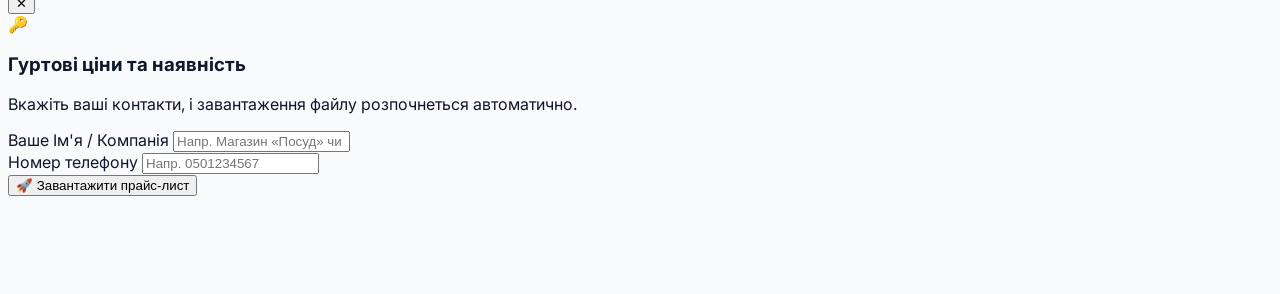
==== commit 4321b9c4: "Add files via upload" ====
--- a/index.html
+++ b/index.html
@@ -63,10 +63,10 @@
         </a>
         <!-- Навігаційні посилання -->
 <nav class="flex items-center space-x-6 text-sm font-bold text-gray-700 dark:text-zinc-300">
-    <a href="#services" class="hover:text-blue-700 dark:hover:text-green-400 transition-colors duration-200">Що я пропоную</a>
-    <a href="#brands" class="hover:text-blue-700 dark:hover:text-green-400 transition-colors duration-200">Бренди</a>
-    <a href="about.html" class="hover:text-blue-700 dark:hover:text-green-400 transition-colors duration-200">Про мене</a>
-    <a href="#contacts" class="hover:text-blue-700 dark:hover:text-green-400 transition-colors duration-200">Контакти</a>
+    <a id="nav-services" href="#services" class="hover:text-blue-700 dark:hover:text-green-400 transition-colors duration-200">Що я пропоную</a>
+    <a id="nav-brands" href="#brands" class="hover:text-blue-700 dark:hover:text-green-400 transition-colors duration-200">Бренди</a>
+    <a id="nav-about" href="about.html" class="hover:text-blue-700 dark:hover:text-green-400 transition-colors duration-200">Про мене</a>
+    <a id="nav-contacts" href="#contacts" class="hover:text-blue-700 dark:hover:text-green-400 transition-colors duration-200">Контакти</a>
     
     <button id="theme-toggle" class="p-1.5 rounded-full hover:bg-gray-200 dark:hover:bg-zinc-800 transition-colors duration-200 text-base cursor-pointer" title="Змінити тему">🌓</button>
     <div class="flex items-center space-x-1 ml-2 bg-gray-100 dark:bg-zinc-800 p-1 rounded-lg select-none cursor-default">
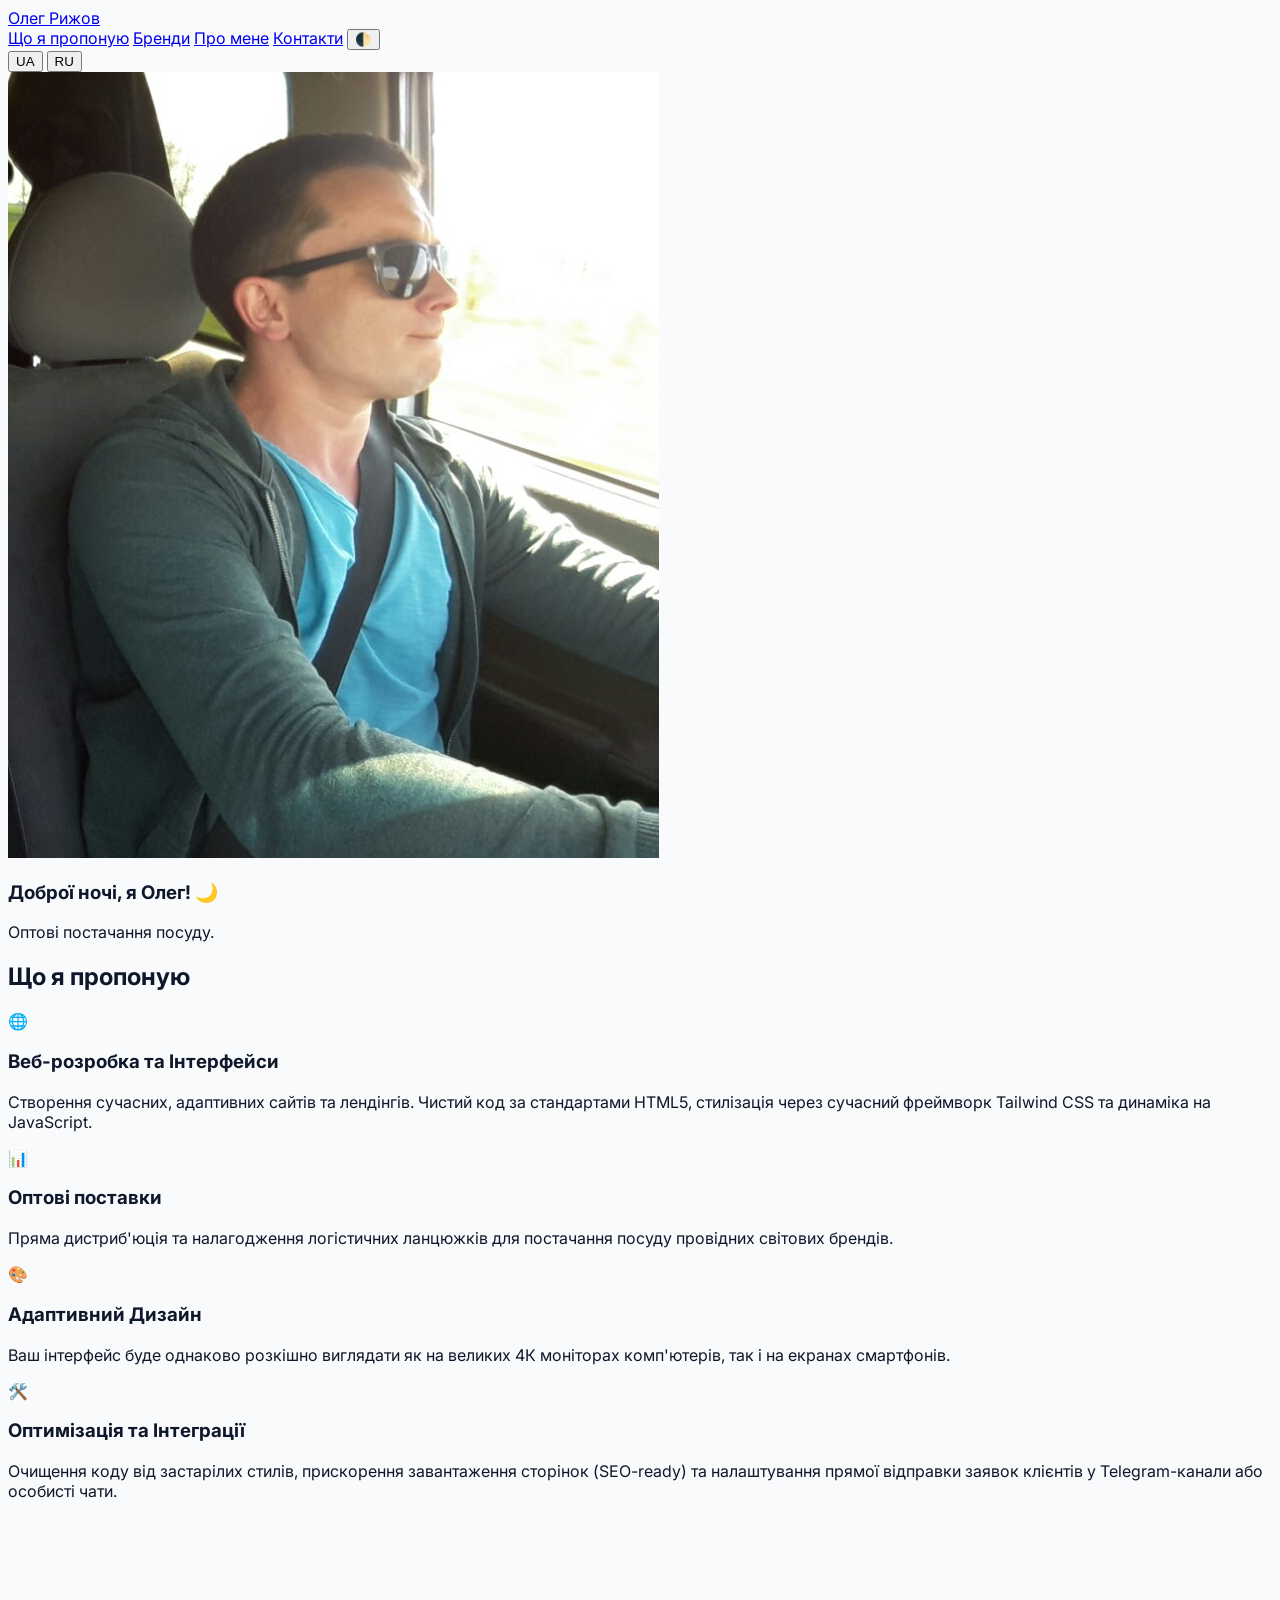
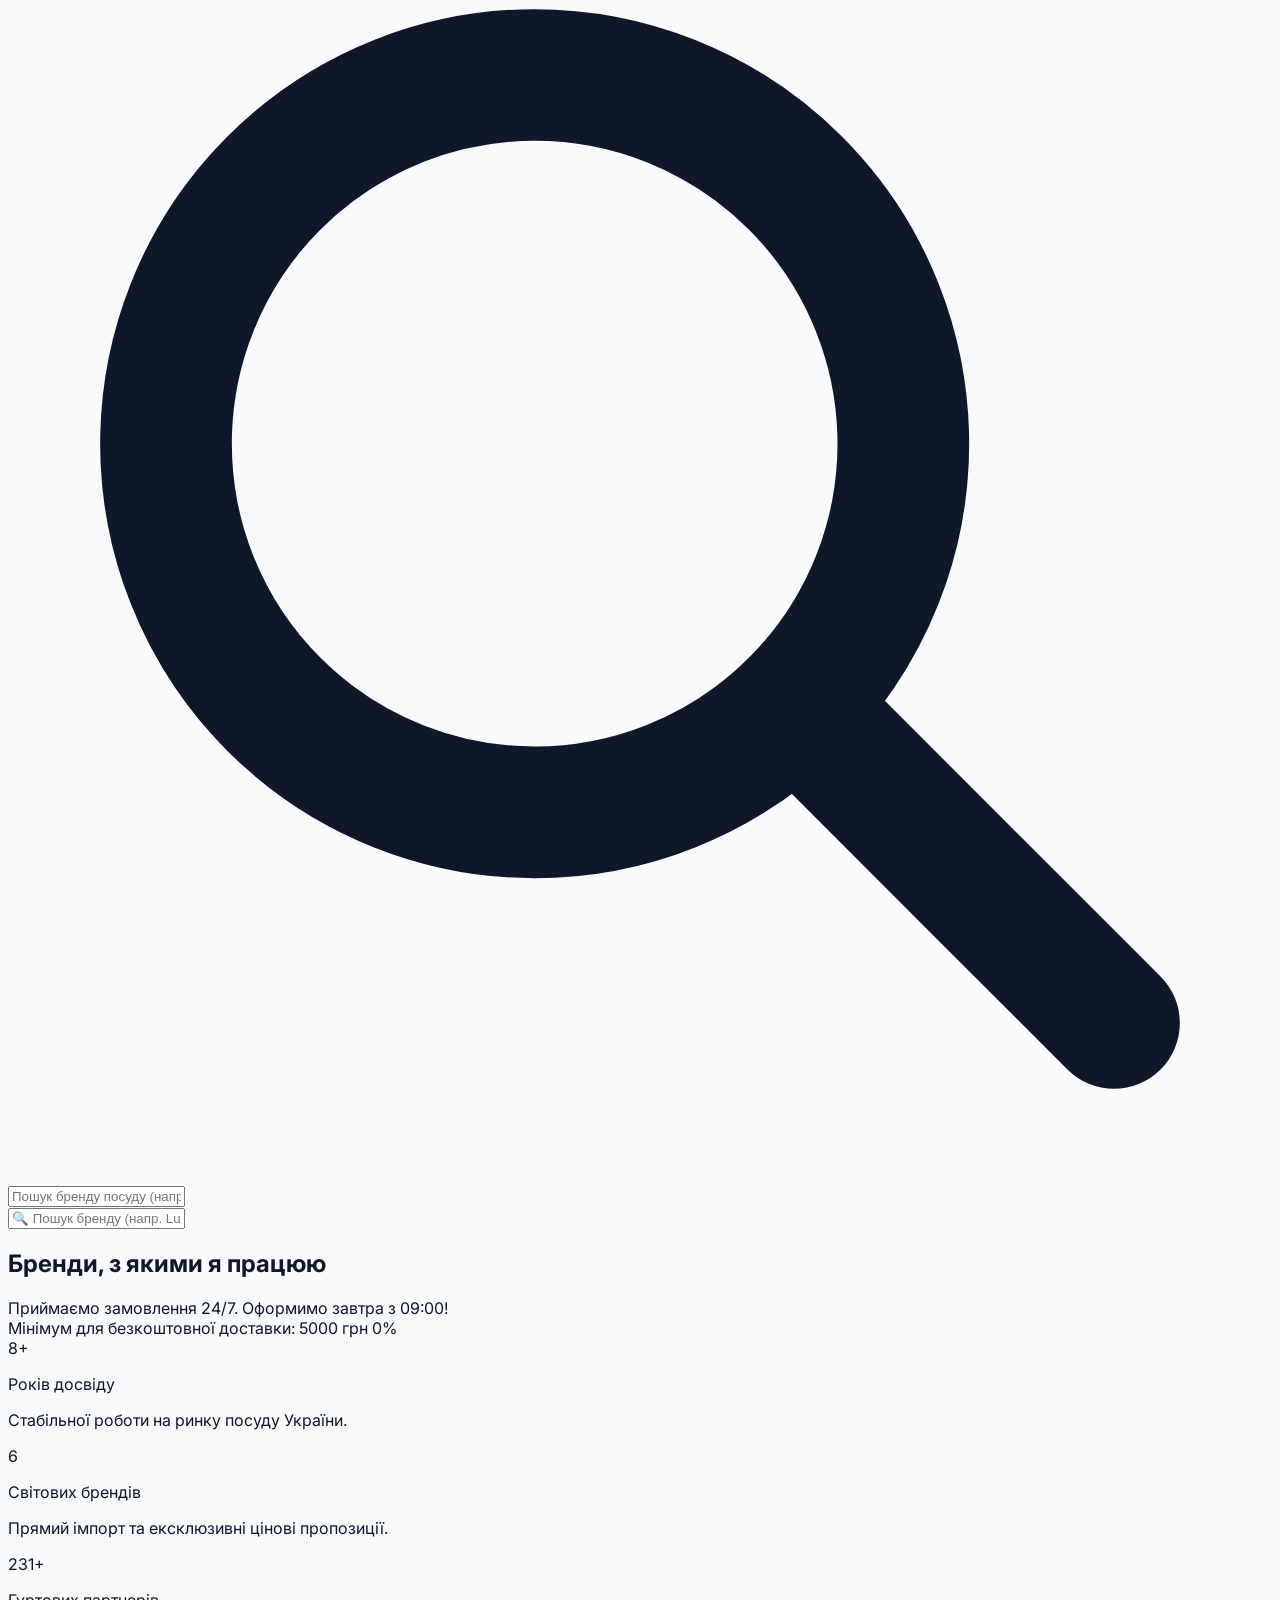
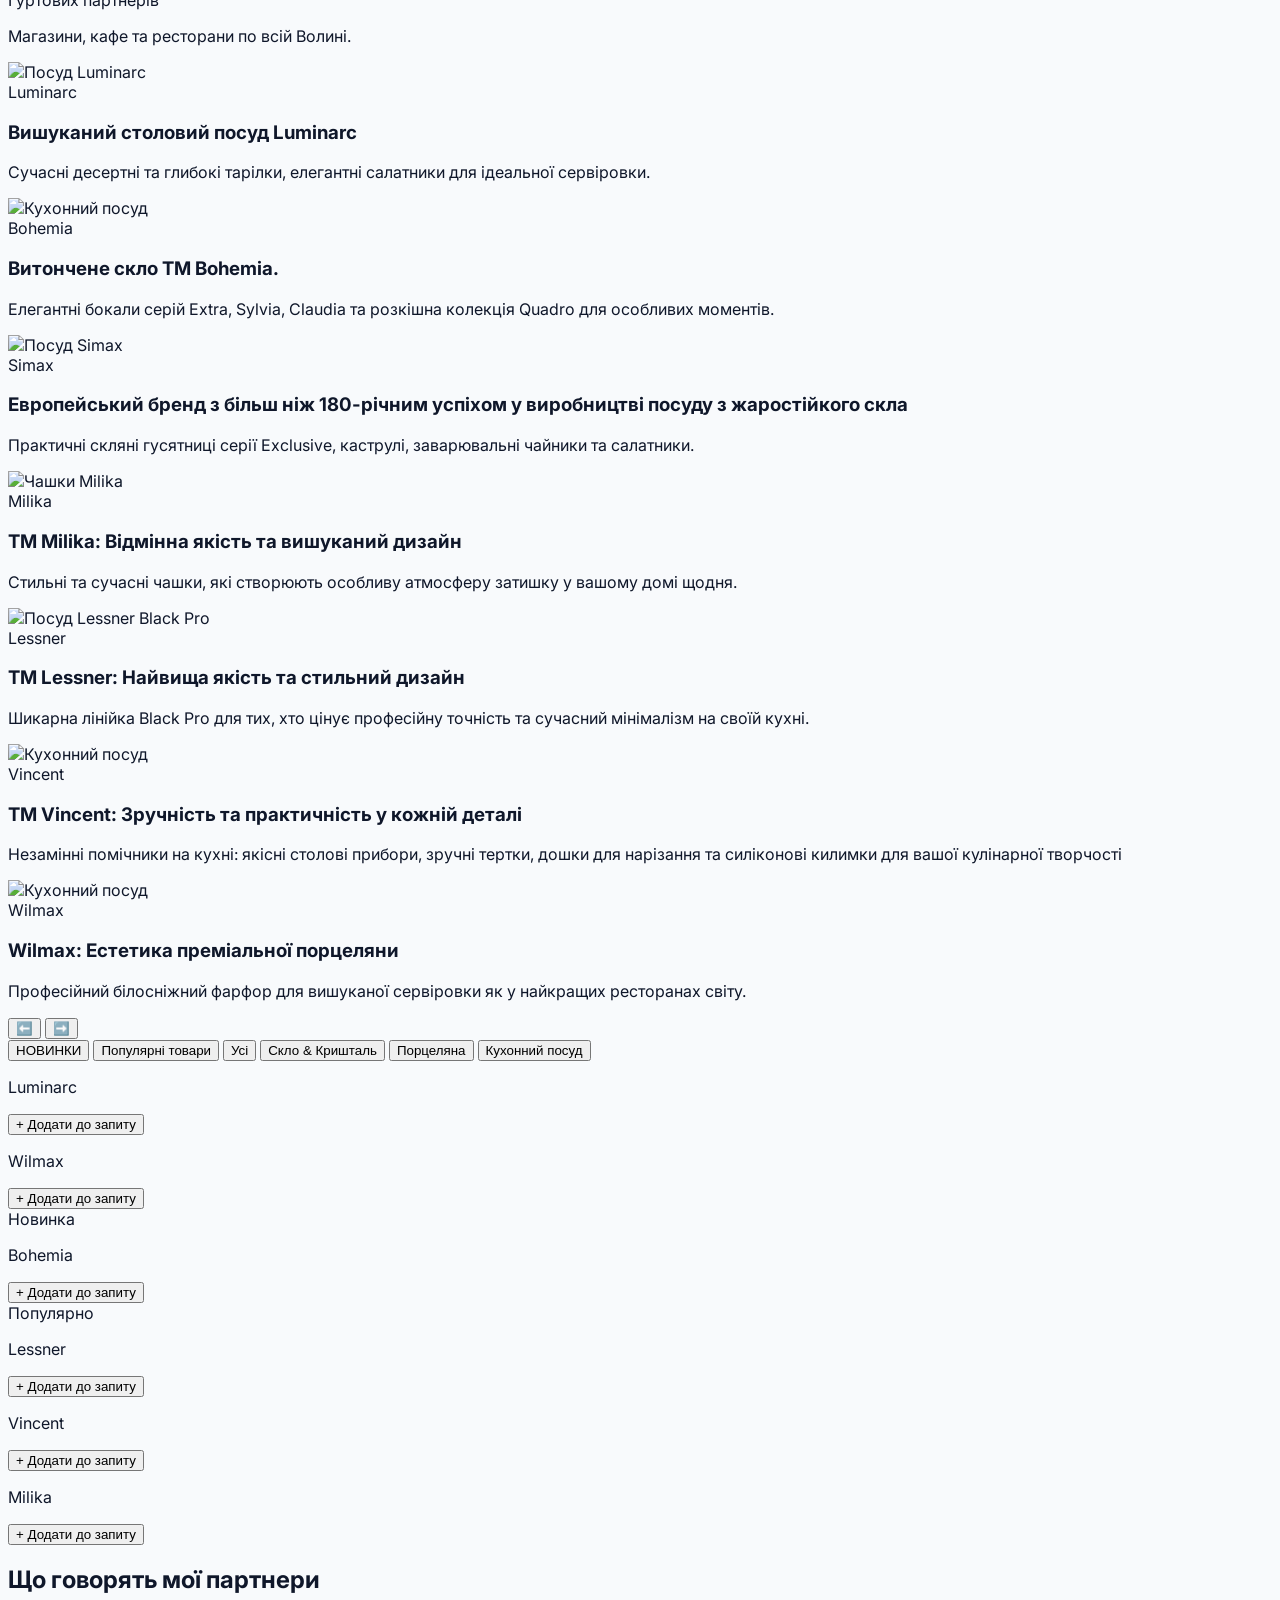
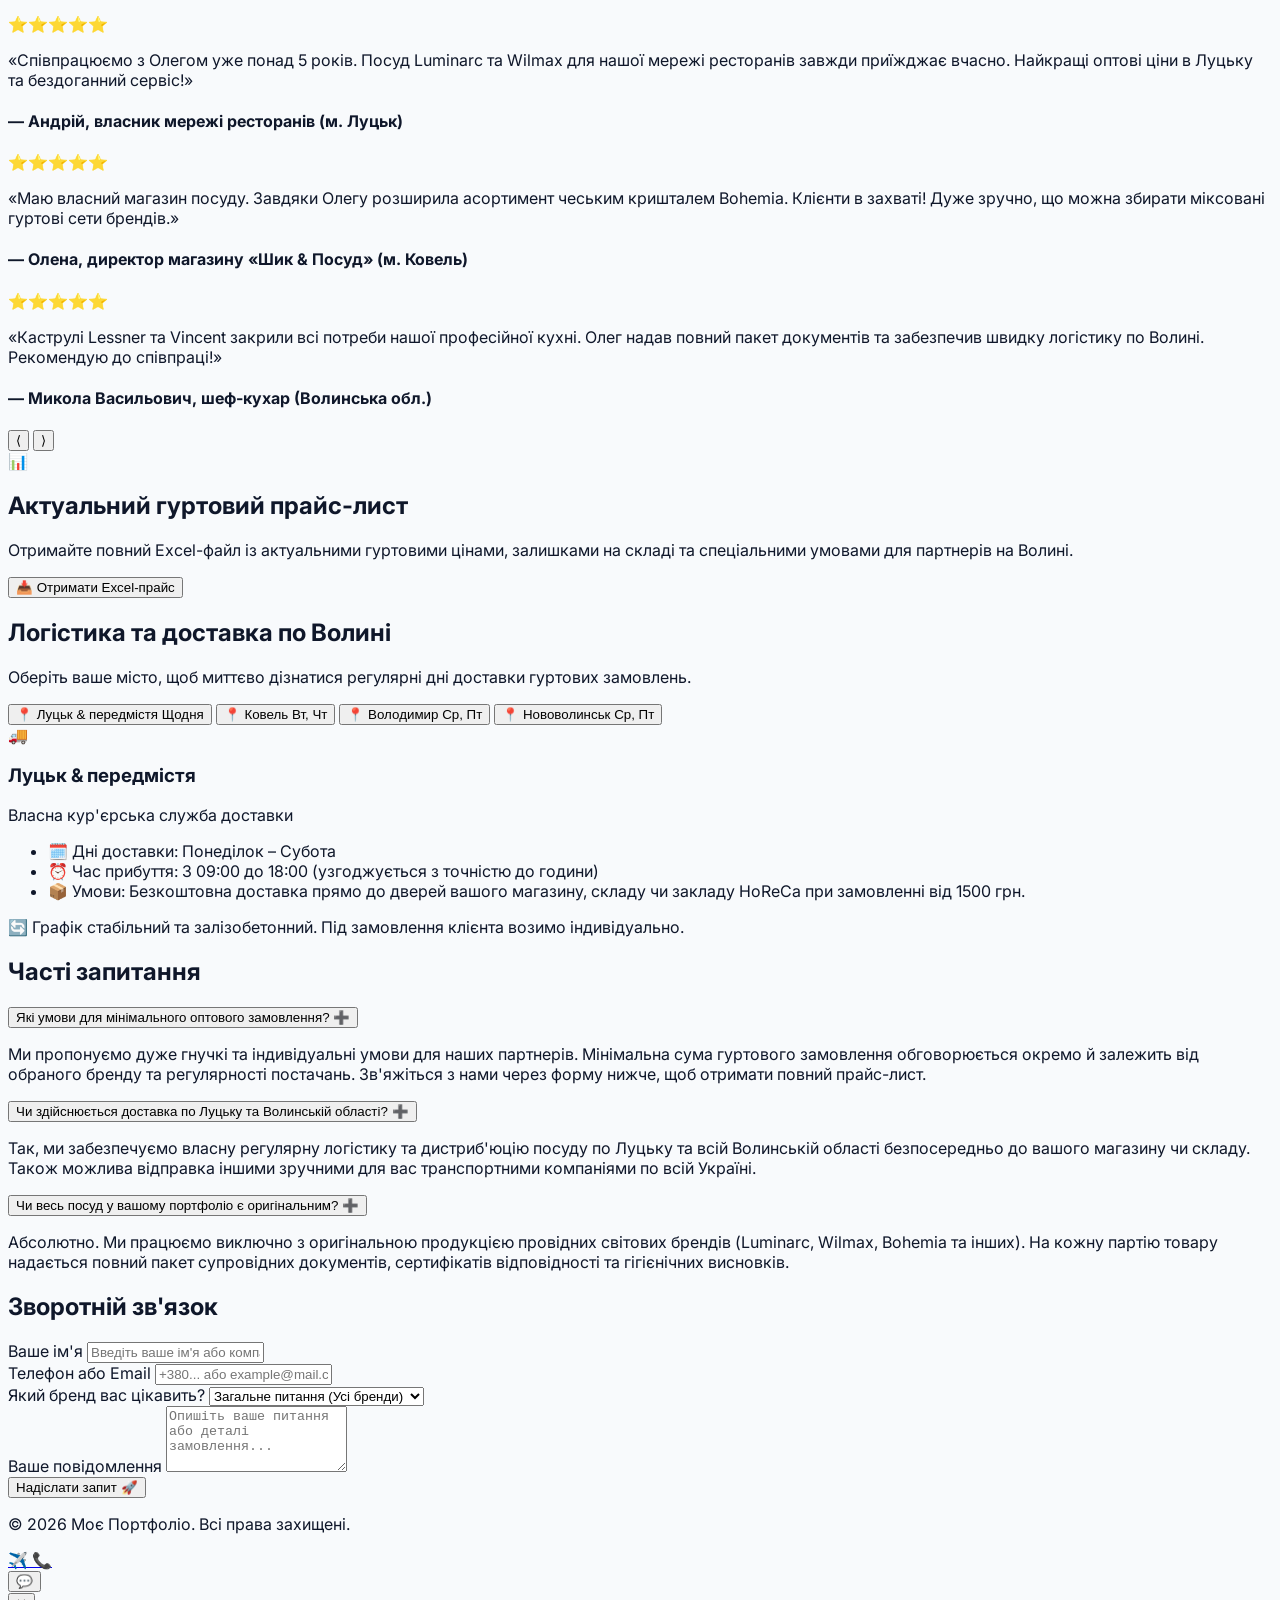
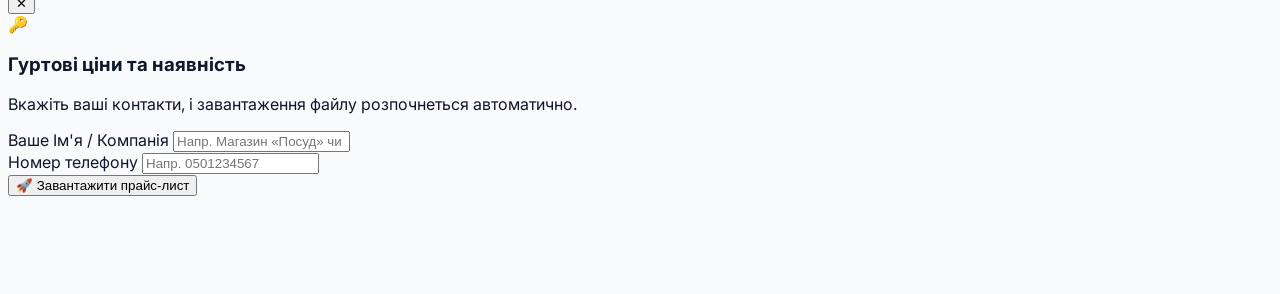
==== commit ff75e3cd: "Add files via upload" ====
--- a/index.html
+++ b/index.html
@@ -83,8 +83,8 @@
     <h3 id="greeting-text" class="text-2xl font-extrabold text-blue-900 dark:text-green-500 mb-2">
         Привіт, я Олег!
     </h3> 
-<p id="typewriter-text" class="text-gray-700 dark:text-gray-300 font-medium tracking-wide text-sm min-h-[20px]">
-    Вивчаю HTML, CSS та Tailwind
+<p id="hero-subtitle" class="text-gray-700 dark:text-gray-300 font-medium tracking-wide text-sm min-h-[20px]">
+    Оптові постачання посуду.
 </p>
 
 </div>
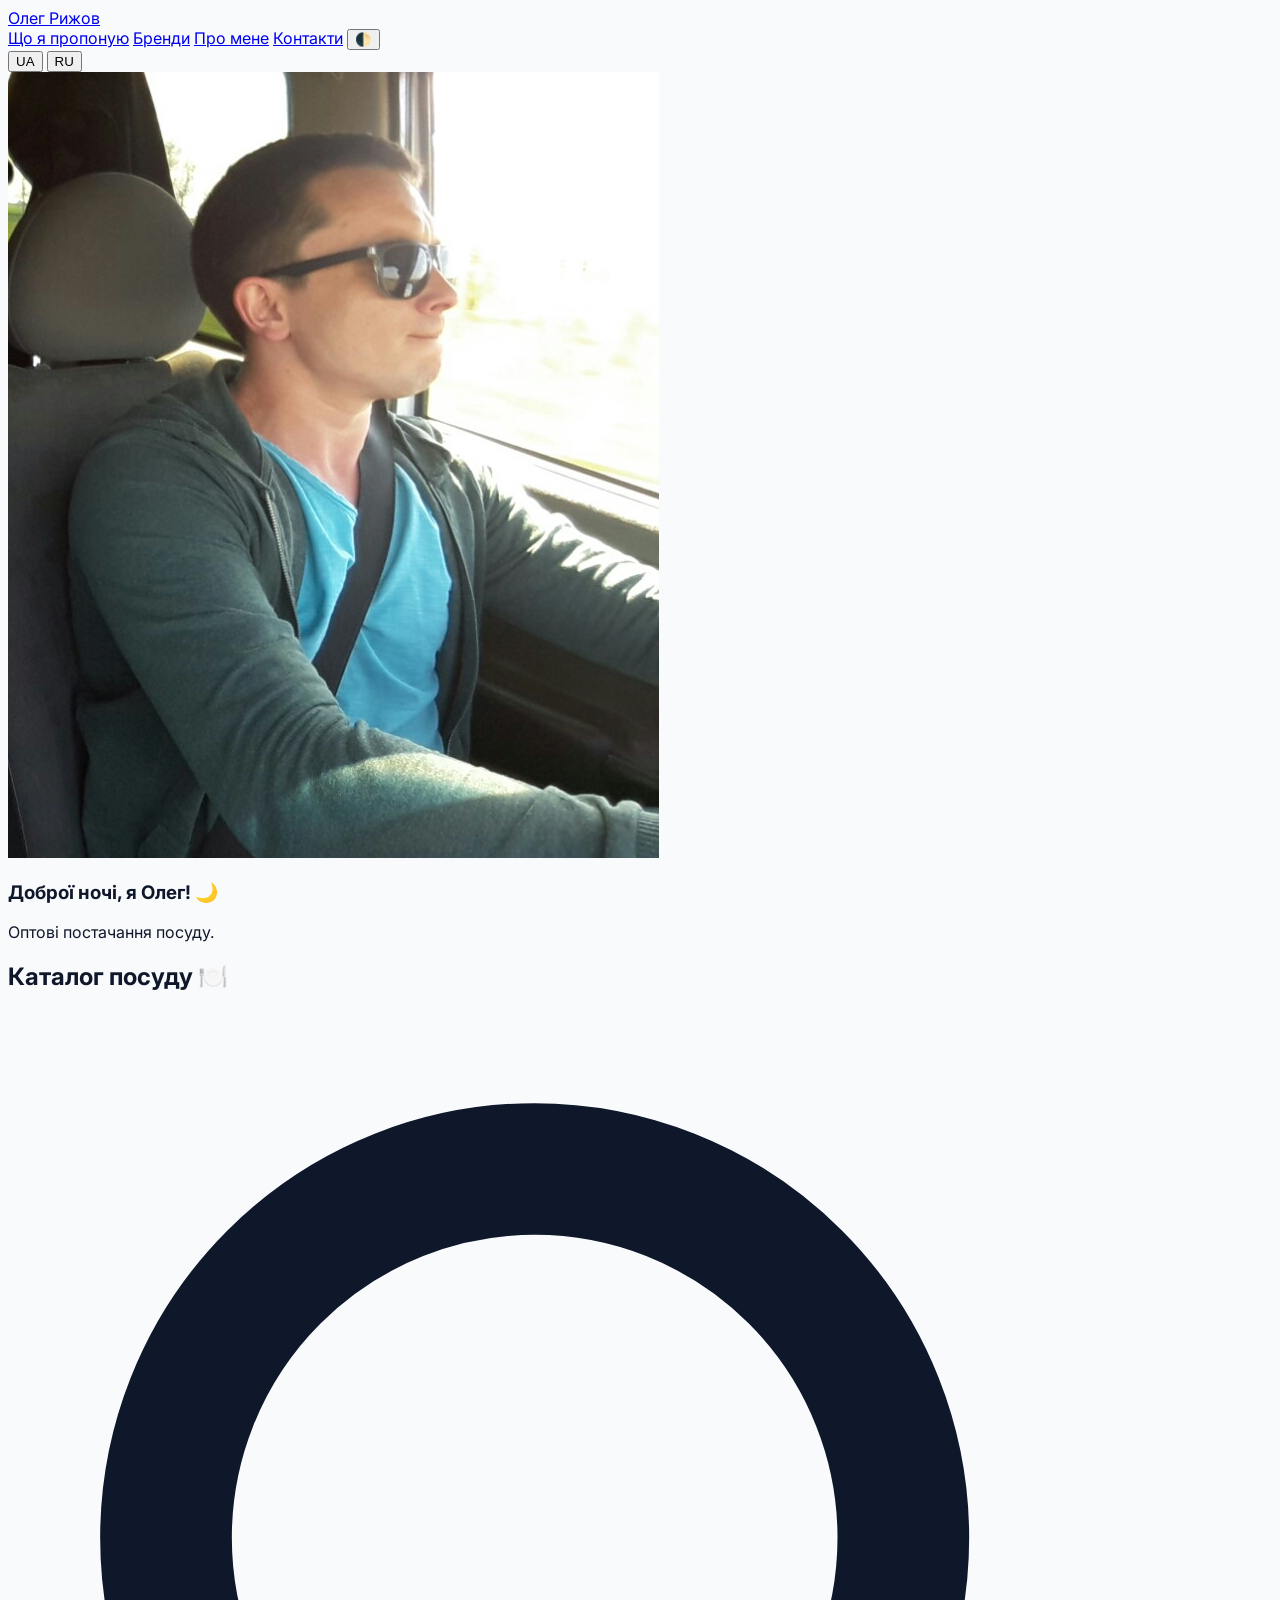
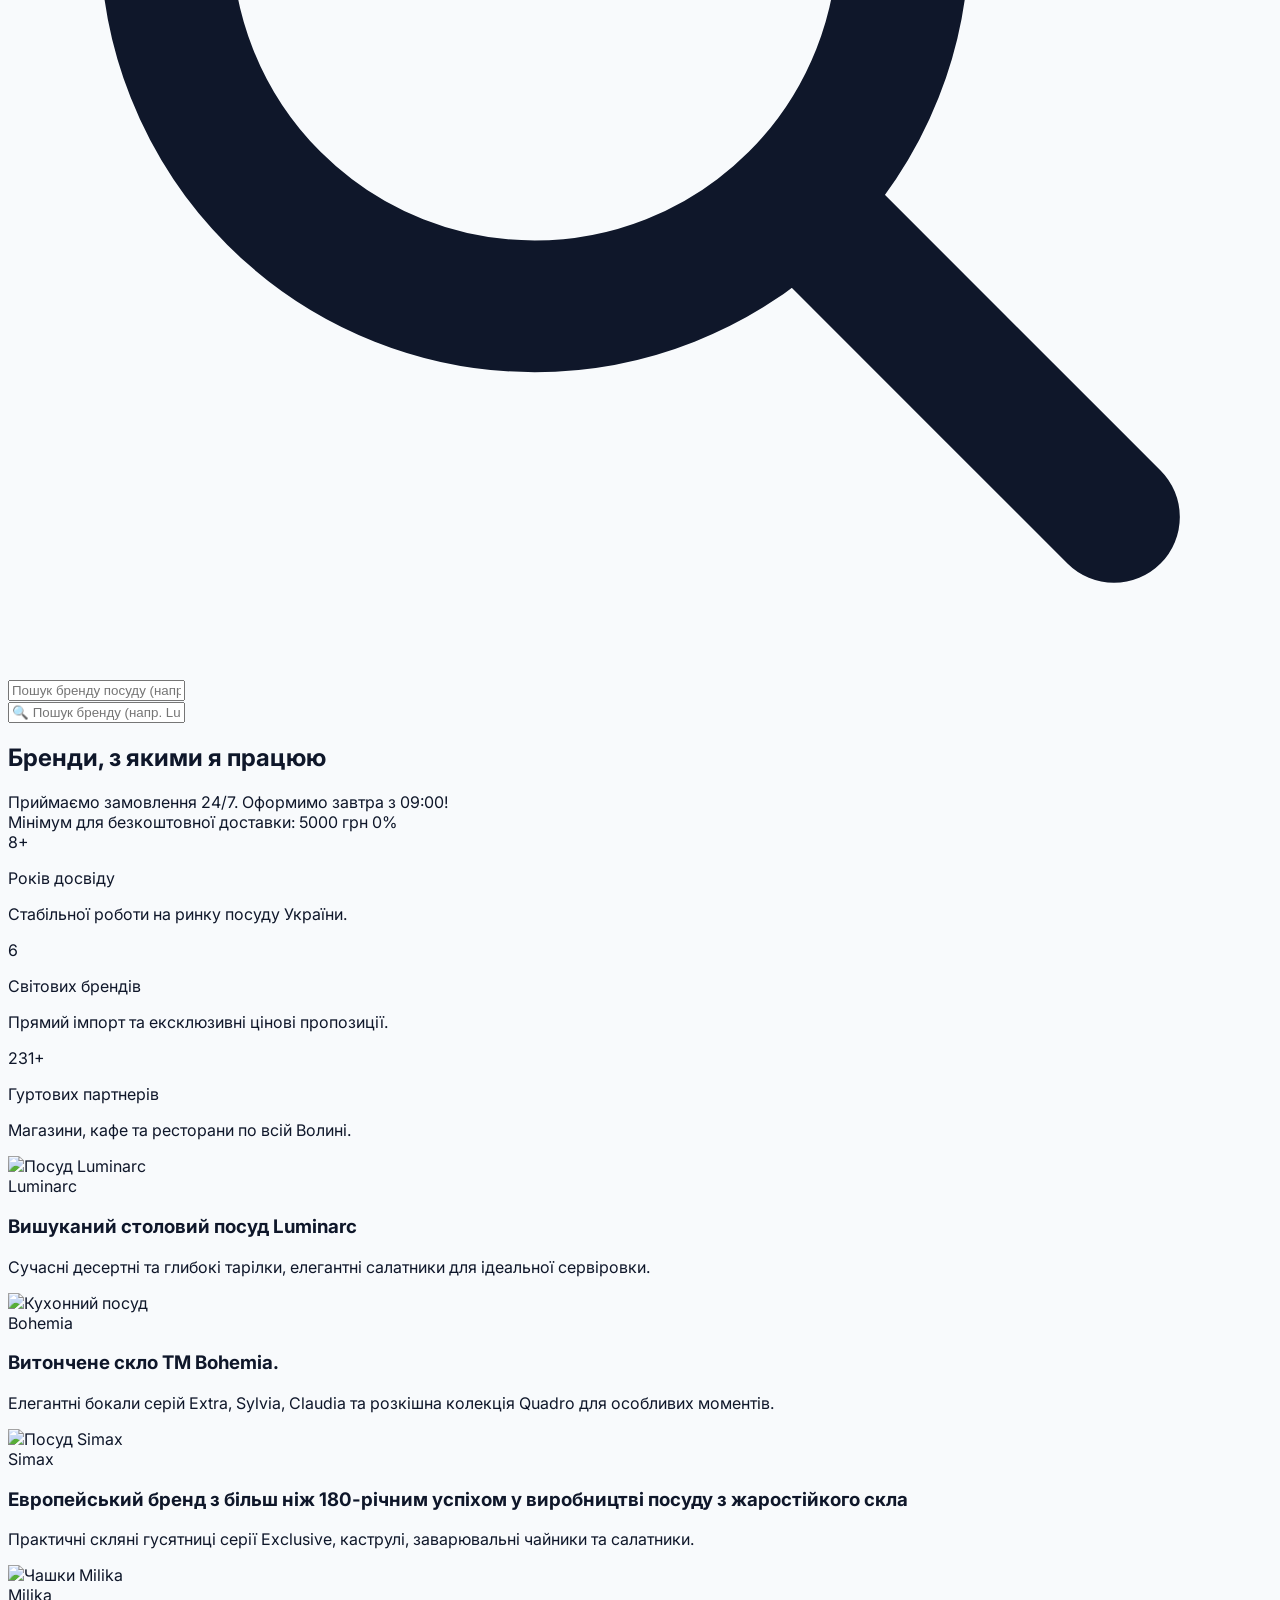
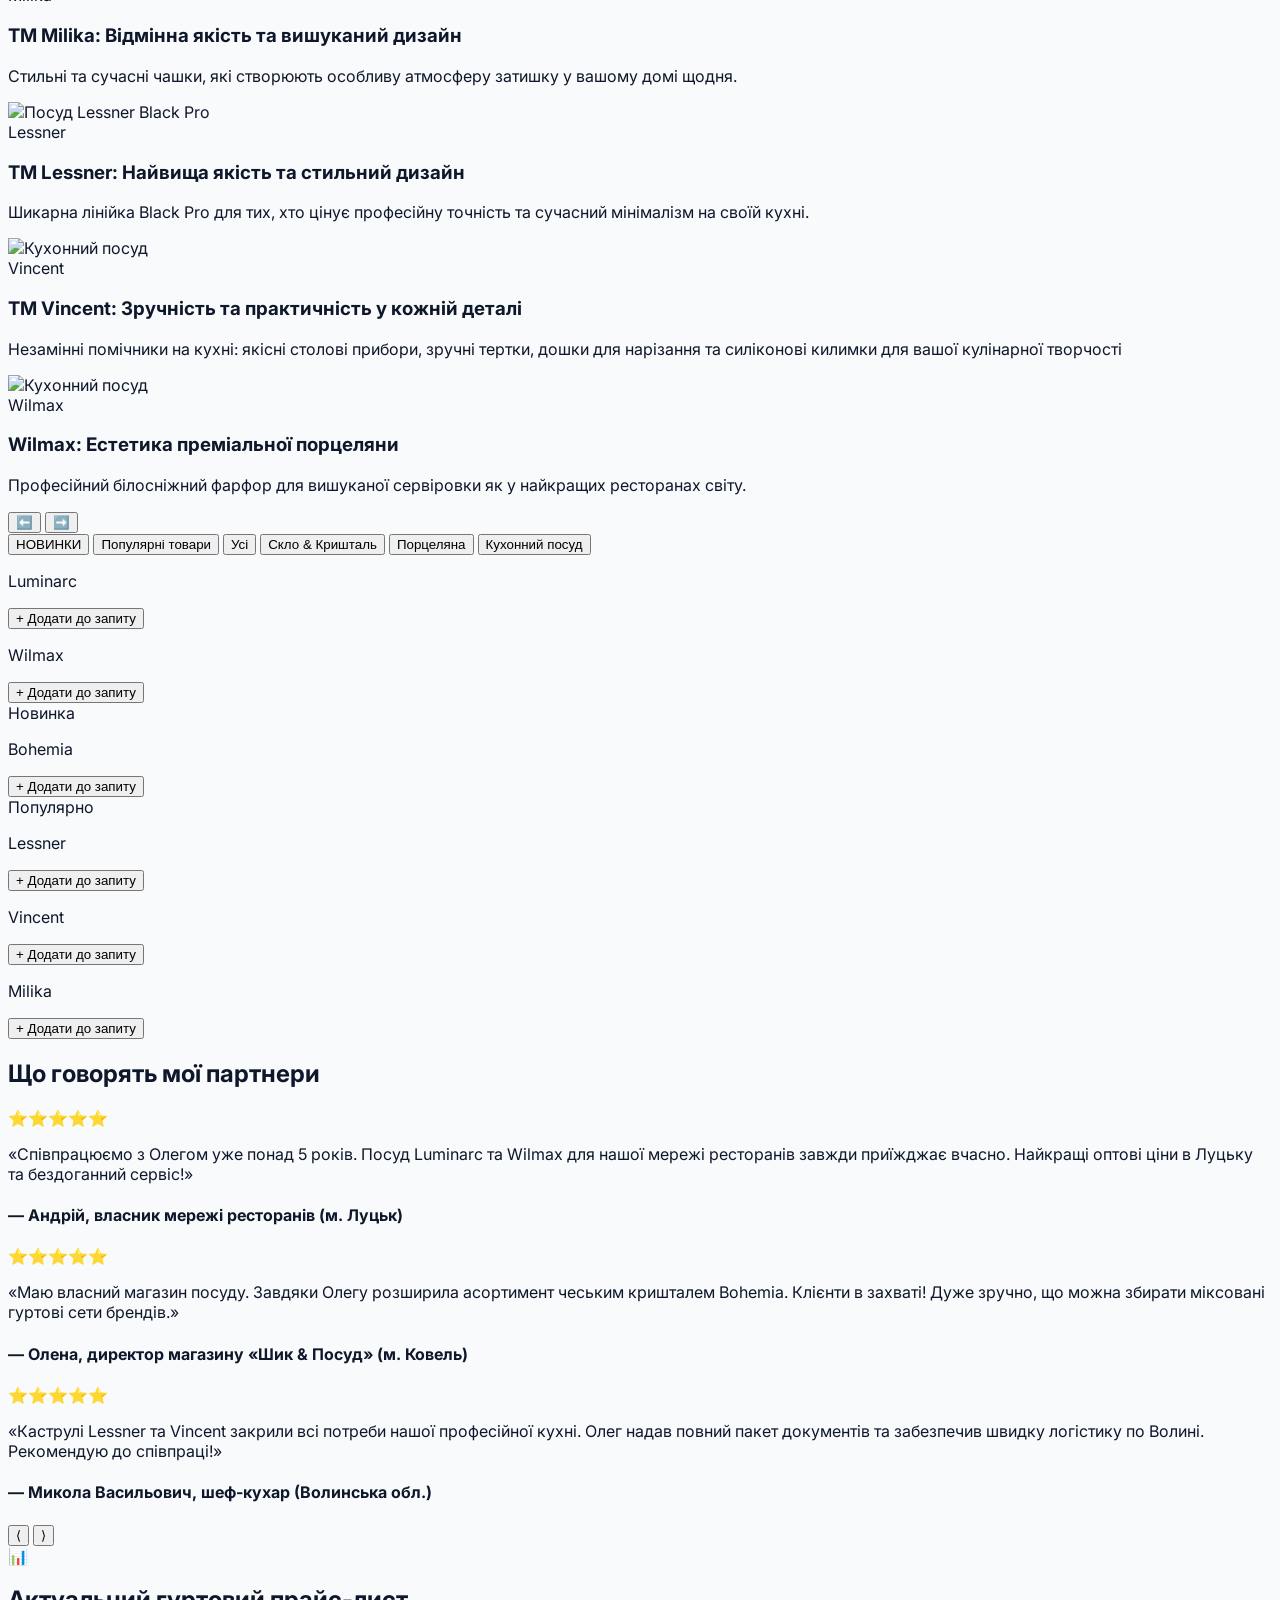
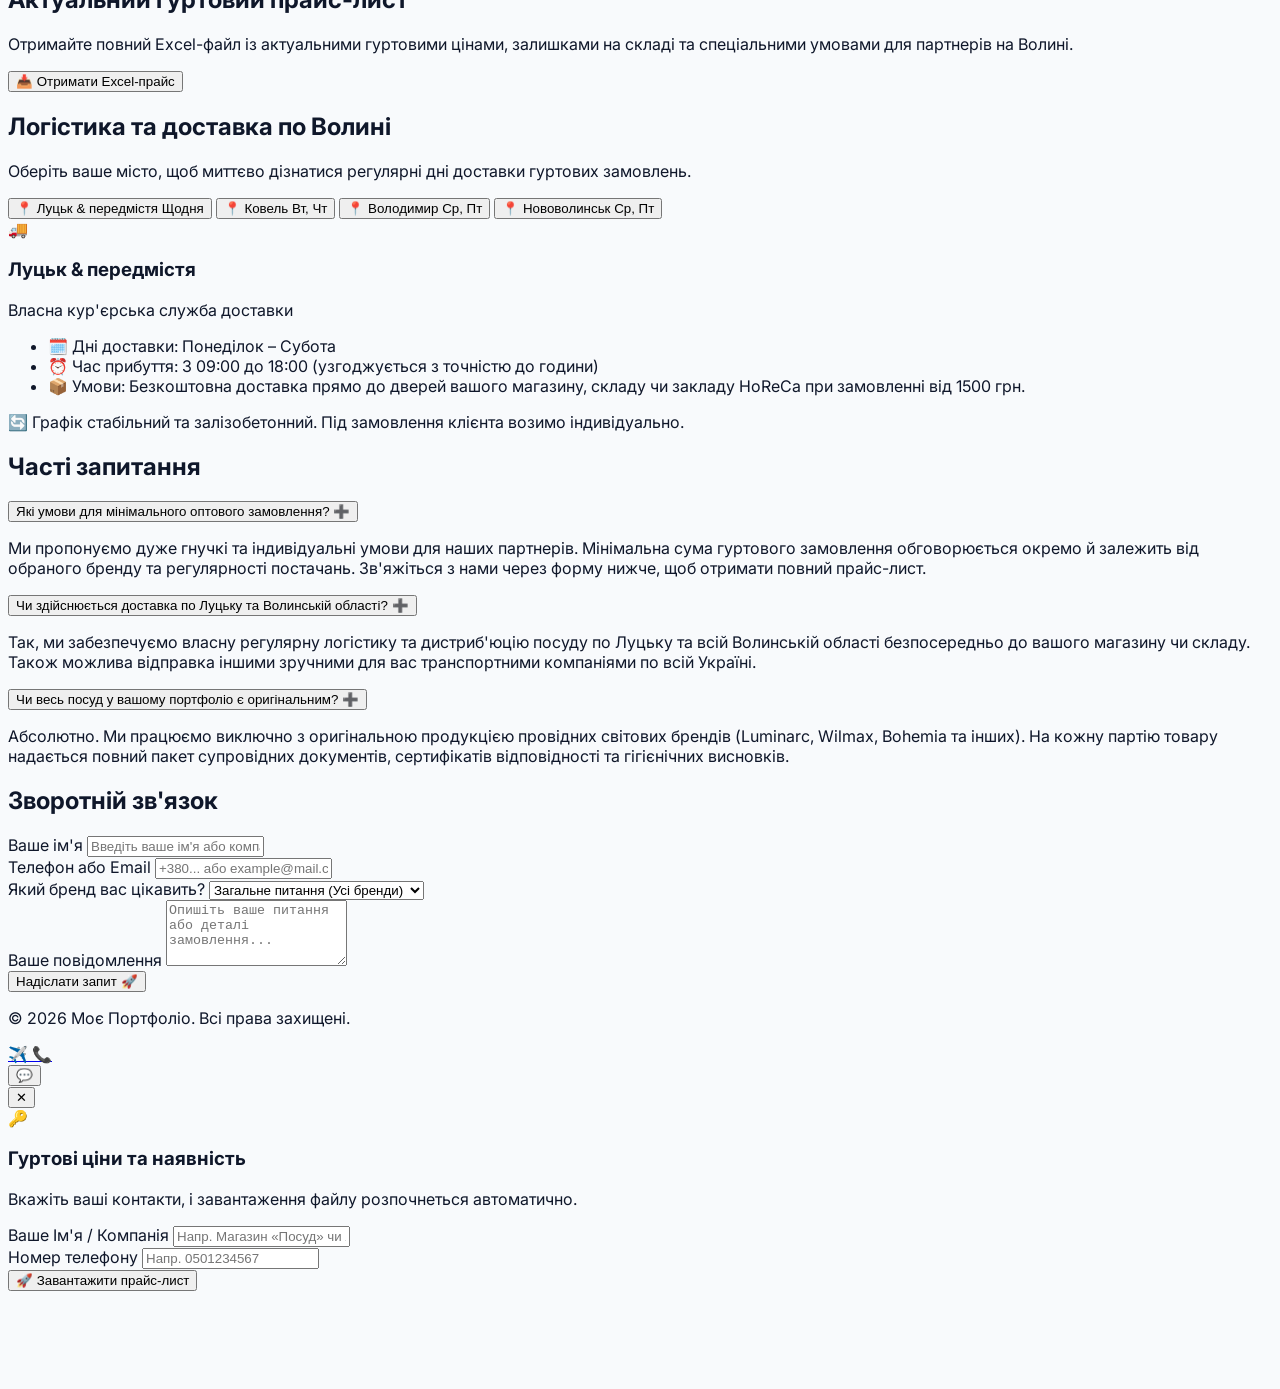
==== commit ed428520: "Add files via upload" ====
--- a/index.html
+++ b/index.html
@@ -89,51 +89,14 @@
 
 </div>
 
-<!-- РОЗДІЛ ПОСЛУГ (BENTO GRID) -->
 <section class="py-16 bg-transparent relative z-10" id="services">
     <h2 class="text-3xl font-extrabold text-center text-blue-900 dark:text-green-500 mb-12 tracking-tight">
-        Що я пропоную
+        Каталог посуду 🍽️
     </h2>
-    
-    <!-- Сітка БЕНТО -->
-    <div class="grid grid-cols-1 md:grid-cols-3 gap-6 max-w-5xl mx-auto px-4">
-        
-        <!-- Картка 1 (Велика) -->
-        <div class="service-card bg-white/40 dark:bg-zinc-900/40 backdrop-blur-md p-8 rounded-3xl border border-white/40 dark:border-zinc-800/60 shadow-md md:col-span-2 transition-all duration-300 transform hover:-translate-y-1 hover:shadow-xl cursor-pointer" data-service="1">
-            <div class="text-3xl mb-4">🌐</div>
-            <h3 class="text-2xl font-bold text-blue-900 dark:text-green-500 mb-2">Веб-розробка та Інтерфейси</h3>
-            <p class="text-gray-700 dark:text-zinc-300 text-sm leading-relaxed">
-                Створення сучасних, адаптивних сайтів та лендінгів. Чистий код за стандартами HTML5, стилізація через сучасний фреймворк Tailwind CSS та динаміка на JavaScript.
-            </p>
-        </div>
-        
-        <!-- Картка 2 (Маленька) -->
-        <div class="service-card bg-white/40 dark:bg-zinc-900/40 backdrop-blur-md p-8 rounded-3xl border border-white/40 dark:border-zinc-800/60 shadow-md transition-all duration-300 transform hover:-translate-y-1 hover:shadow-xl cursor-pointer" data-service="2">
-            <div class="text-3xl mb-4">📊</div>
-            <h3 class="text-xl font-bold text-blue-900 dark:text-green-500 mb-2">Оптові поставки</h3>
-            <p class="text-gray-700 dark:text-zinc-300 text-sm leading-relaxed">
-                Пряма дистриб'юція та налагодження логістичних ланцюжків для постачання посуду провідних світових брендів.
-            </p>
-        </div>
-
-        <!-- Картка 3 (Маленька) -->
-        <div class="service-card bg-white/40 dark:bg-zinc-900/40 backdrop-blur-md p-8 rounded-3xl border border-white/40 dark:border-zinc-800/60 shadow-md transition-all duration-300 transform hover:-translate-y-1 hover:shadow-xl cursor-pointer" data-service="3">
-            <div class="text-3xl mb-4">🎨</div>
-            <h3 class="text-xl font-bold text-blue-900 dark:text-green-500 mb-2">Адаптивний Дизайн</h3>
-            <p class="text-gray-700 dark:text-zinc-300 text-sm leading-relaxed">
-                Ваш інтерфейс буде однаково розкішно виглядати як на великих 4К моніторах комп'ютерів, так і на екранах смартфонів.
-            </p>
-        </div>
-
-        <!-- Картка 4 (Велика) -->
-        <div class="service-card bg-white/40 dark:bg-zinc-900/40 backdrop-blur-md p-8 rounded-3xl border border-white/40 dark:border-zinc-800/60 shadow-md md:col-span-2 transition-all duration-300 transform hover:-translate-y-1 hover:shadow-xl cursor-pointer" data-service="4">
-            <div class="text-3xl mb-4">🛠️</div>
-            <h3 class="text-xl font-bold text-blue-900 dark:text-green-500 mb-2">Оптимізація та Інтеграції</h3>
-            <p class="text-gray-700 dark:text-zinc-300 text-sm leading-relaxed">
-                Очищення коду від застарілих стилів, прискорення завантаження сторінок (SEO-ready) та налаштування прямої відправки заявок клієнтів у Telegram-канали або особисті чати.
-            </p>
-        </div>
-        
+
+    <!-- Контейнер для сітки товарів -->
+    <div id="products-container" class="grid grid-cols-1 md:grid-cols-2 lg:grid-cols-3 gap-6 max-w-6xl mx-auto px-4">
+        <!-- Сюди JS буде завантажувати картки -->
     </div>
 </section>
 
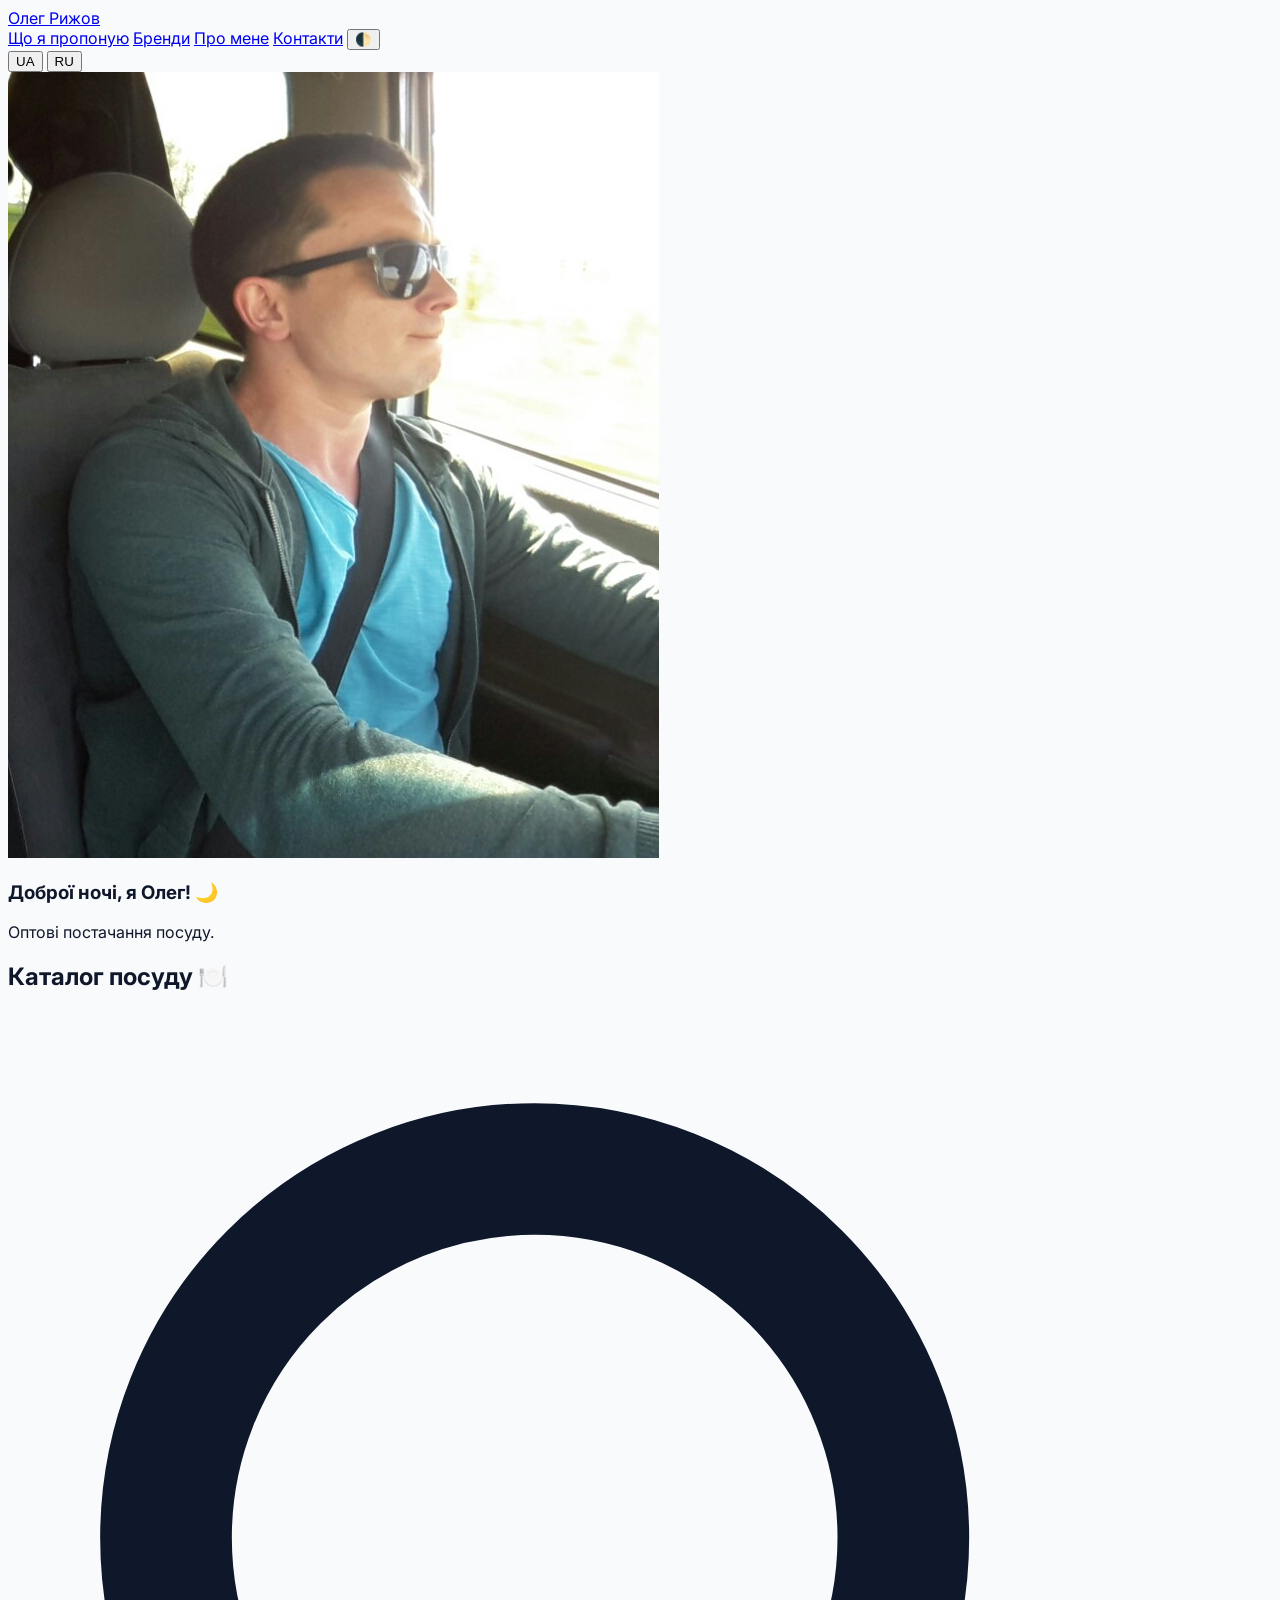
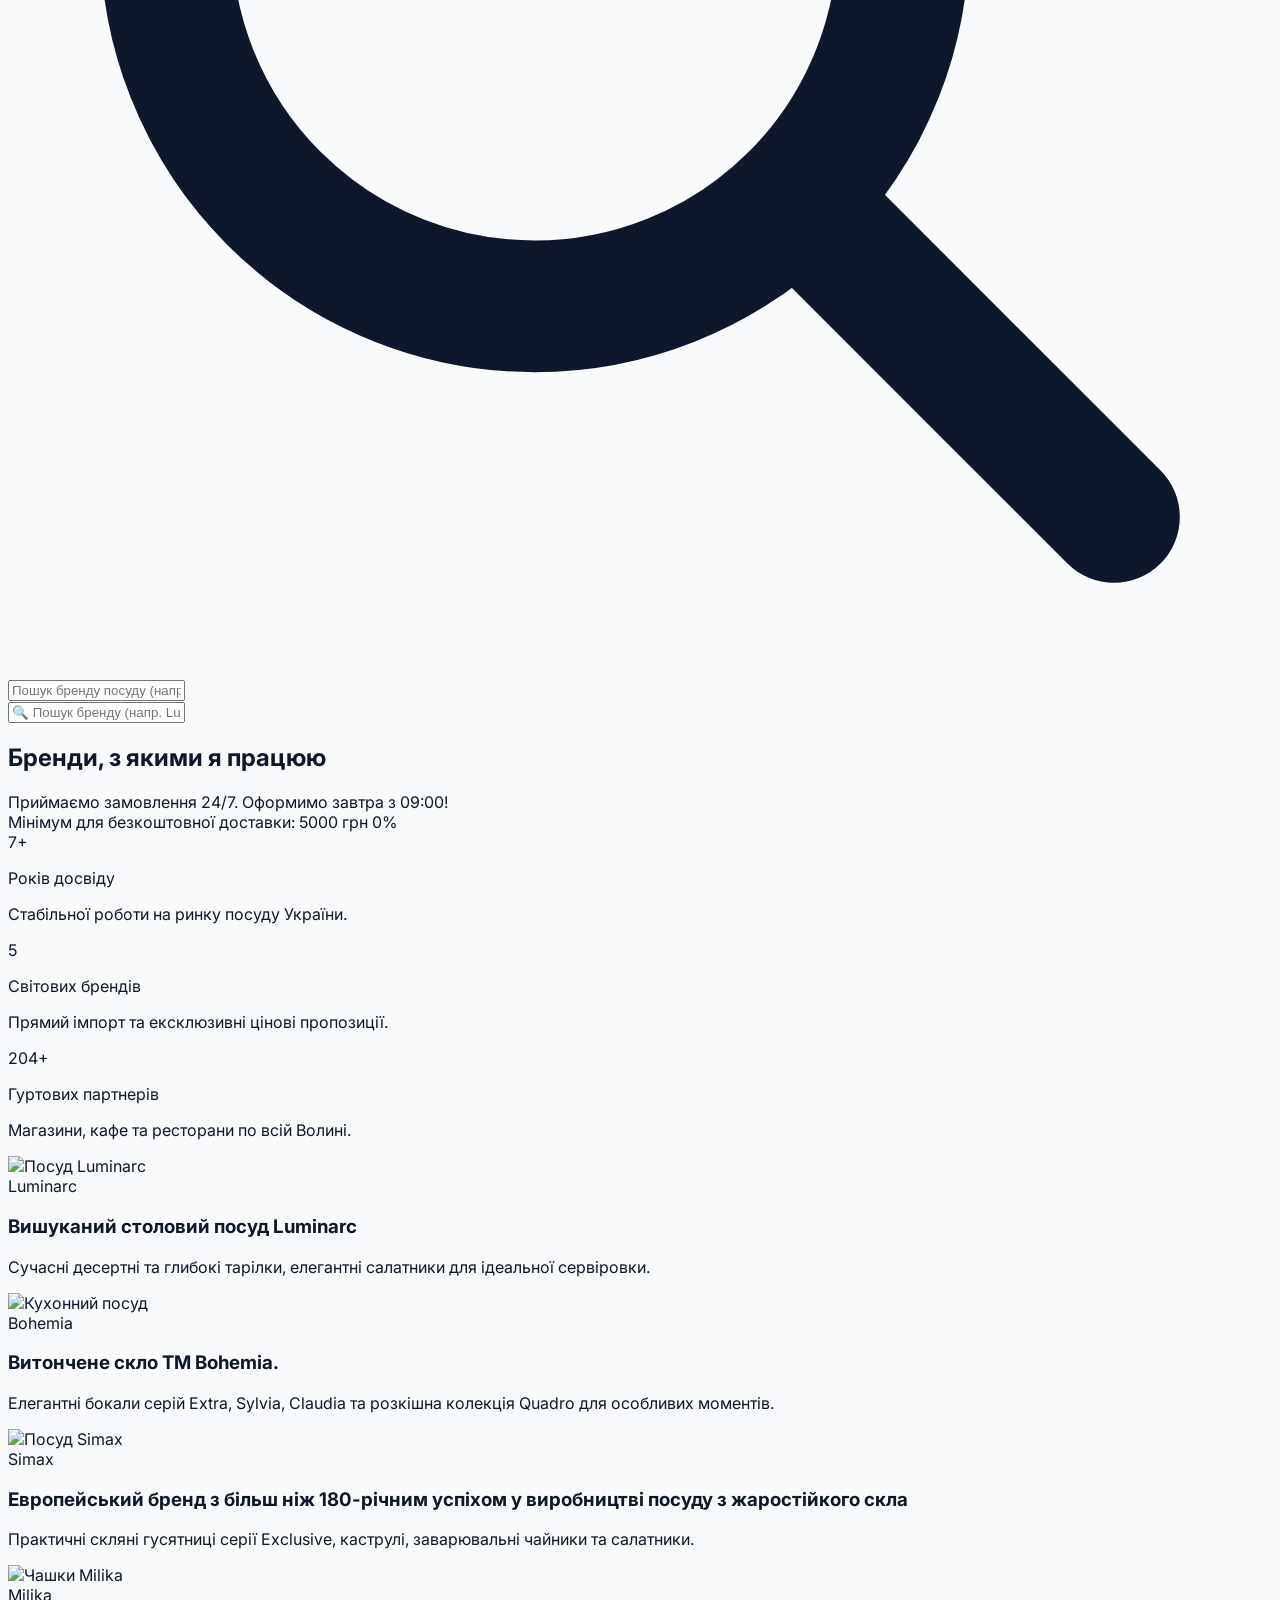
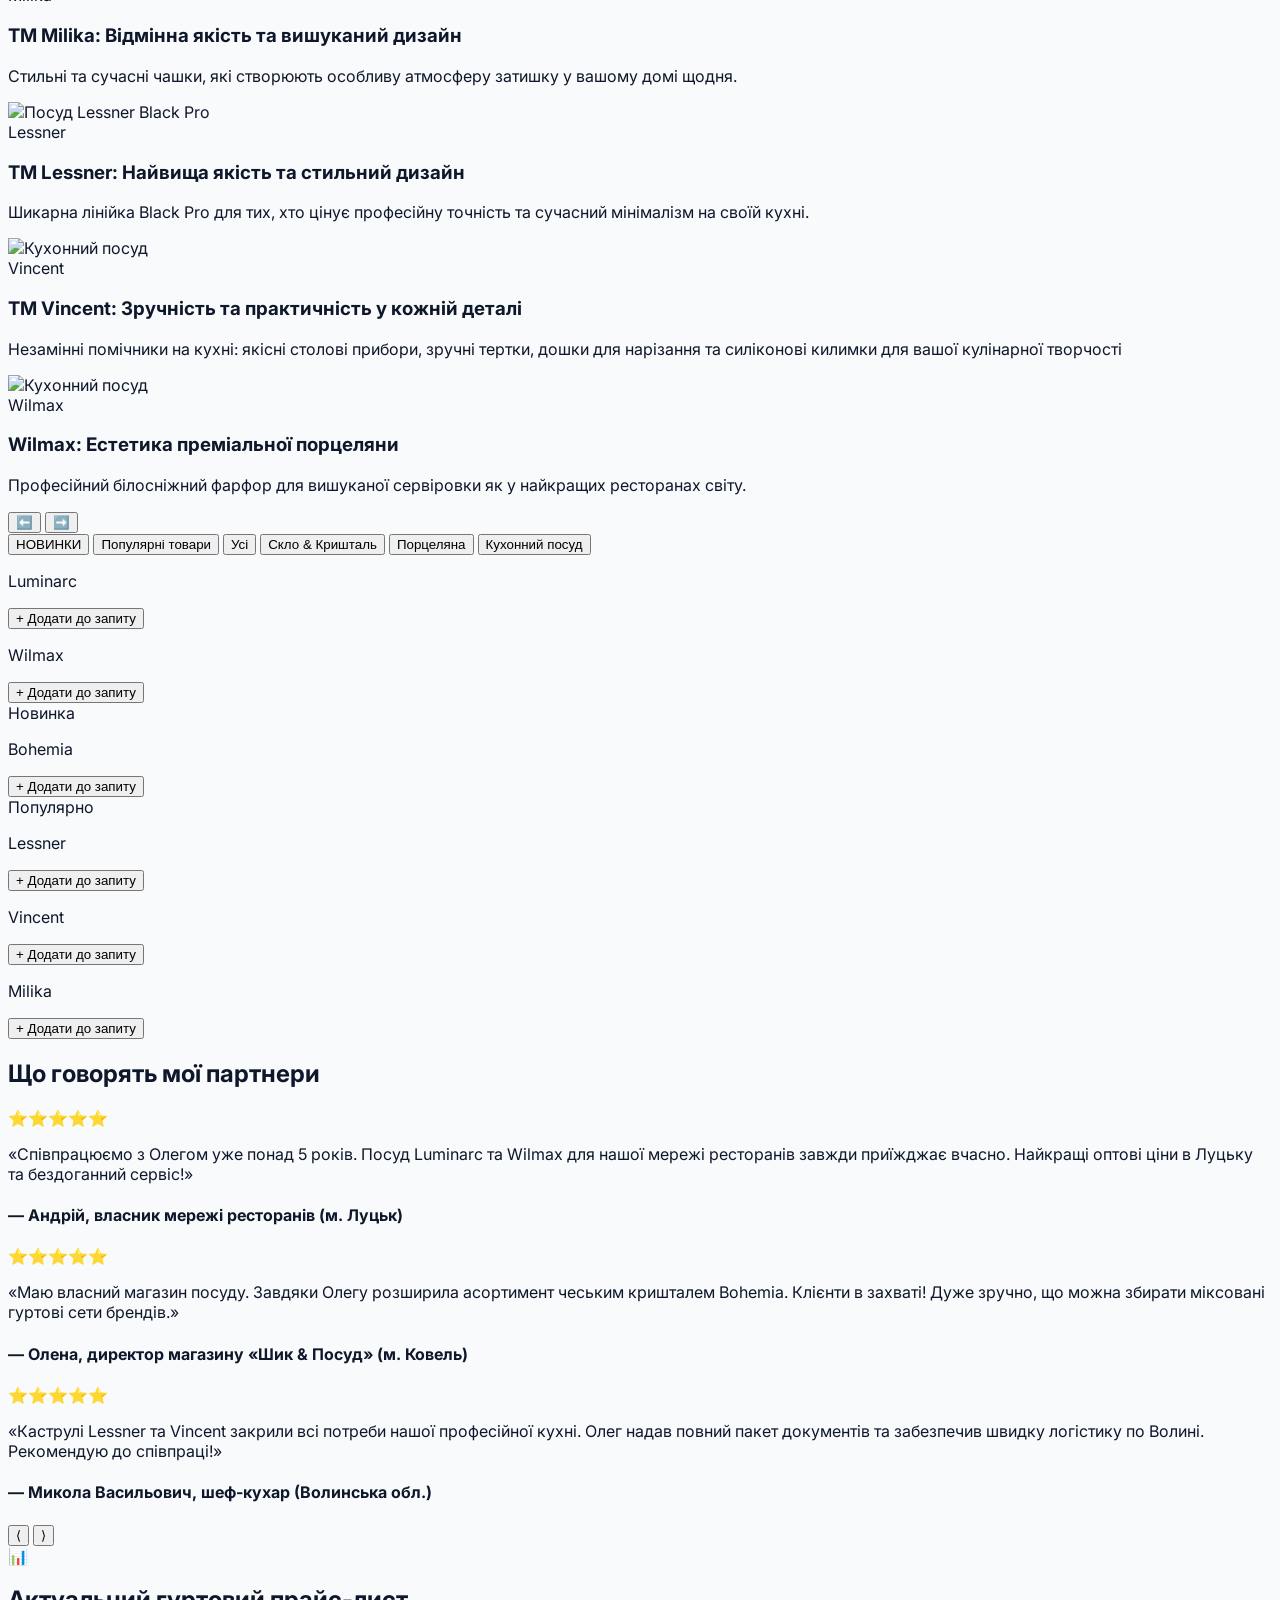
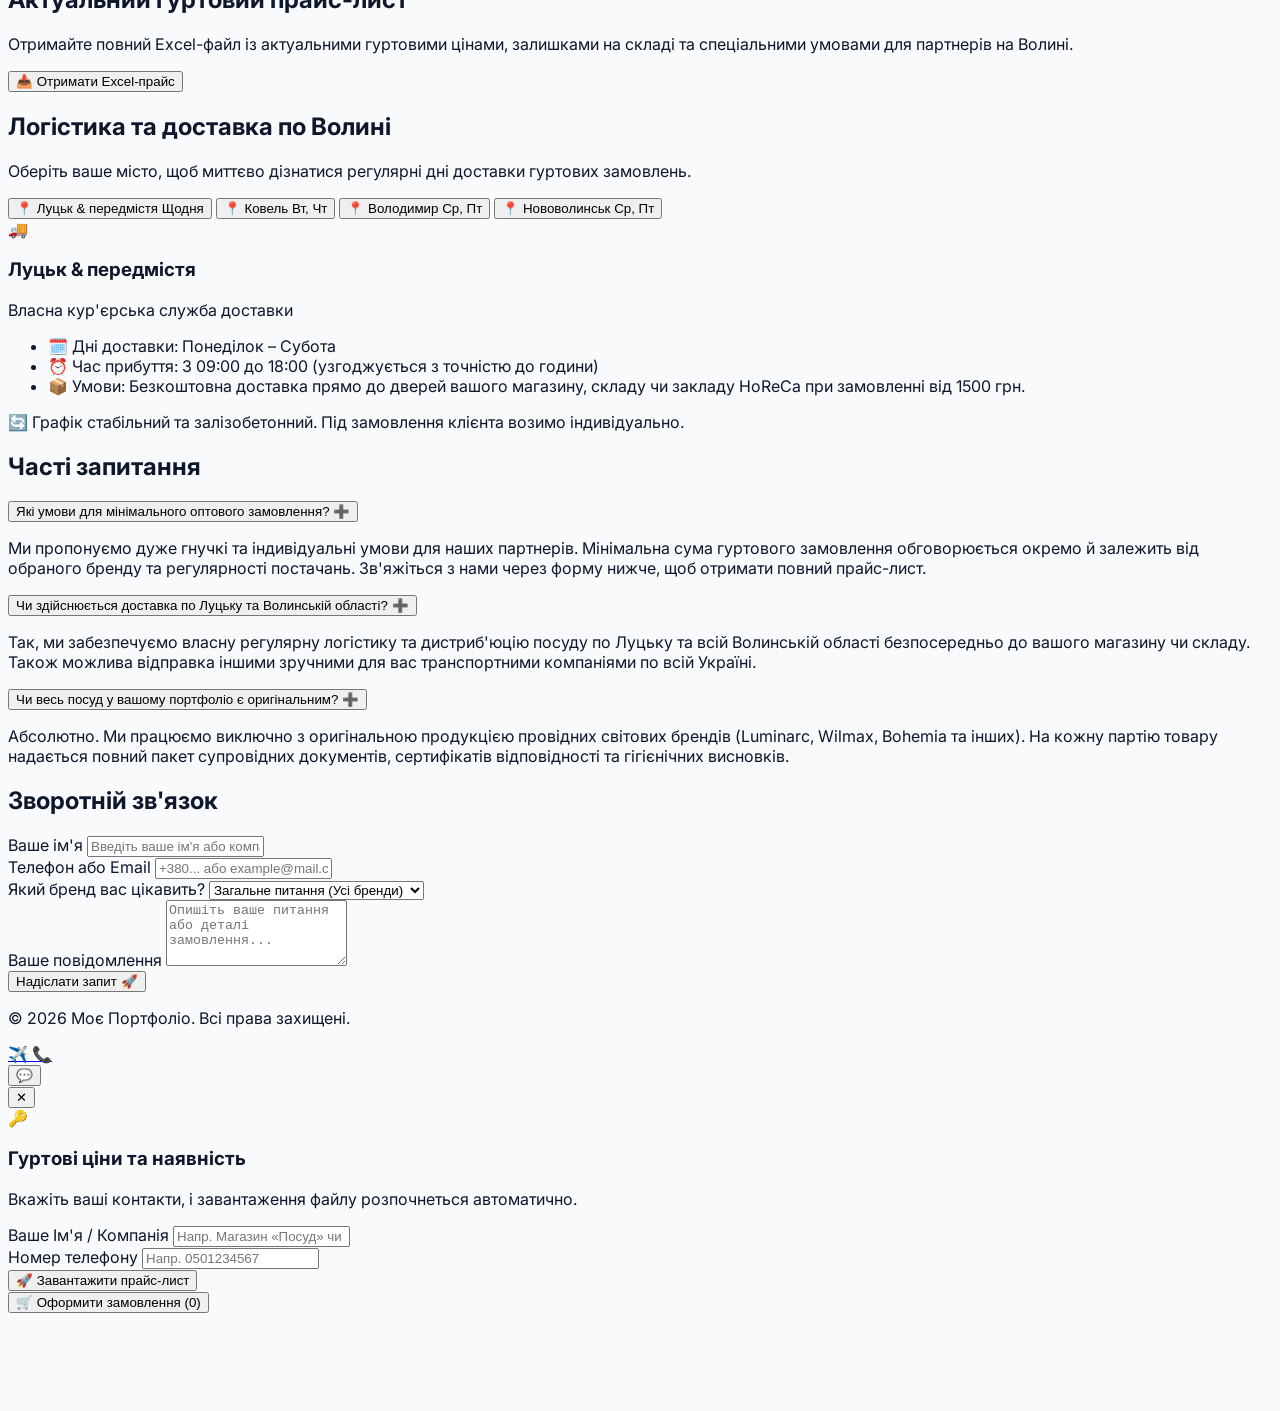
==== commit 1a99a827: "Add files via upload" ====
--- a/index.html
+++ b/index.html
@@ -598,6 +598,13 @@
         </form>
     </div>
 </div>
+<!-- Плаваюча кнопка замовлення -->
+<div id="cart-bar" class="fixed bottom-6 right-6 z-50 hidden">
+    <button id="send-order-btn" class="bg-green-600 hover:bg-green-700 text-white font-bold py-3 px-6 rounded-full shadow-2xl flex items-center space-x-3 transition-transform transform hover:scale-105">
+        <span class="text-xl">🛒</span>
+        <span>Оформити замовлення (<span id="cart-count">0</span>)</span>
+    </button>
+</div>
 
 <script src="script.js"></script>
 
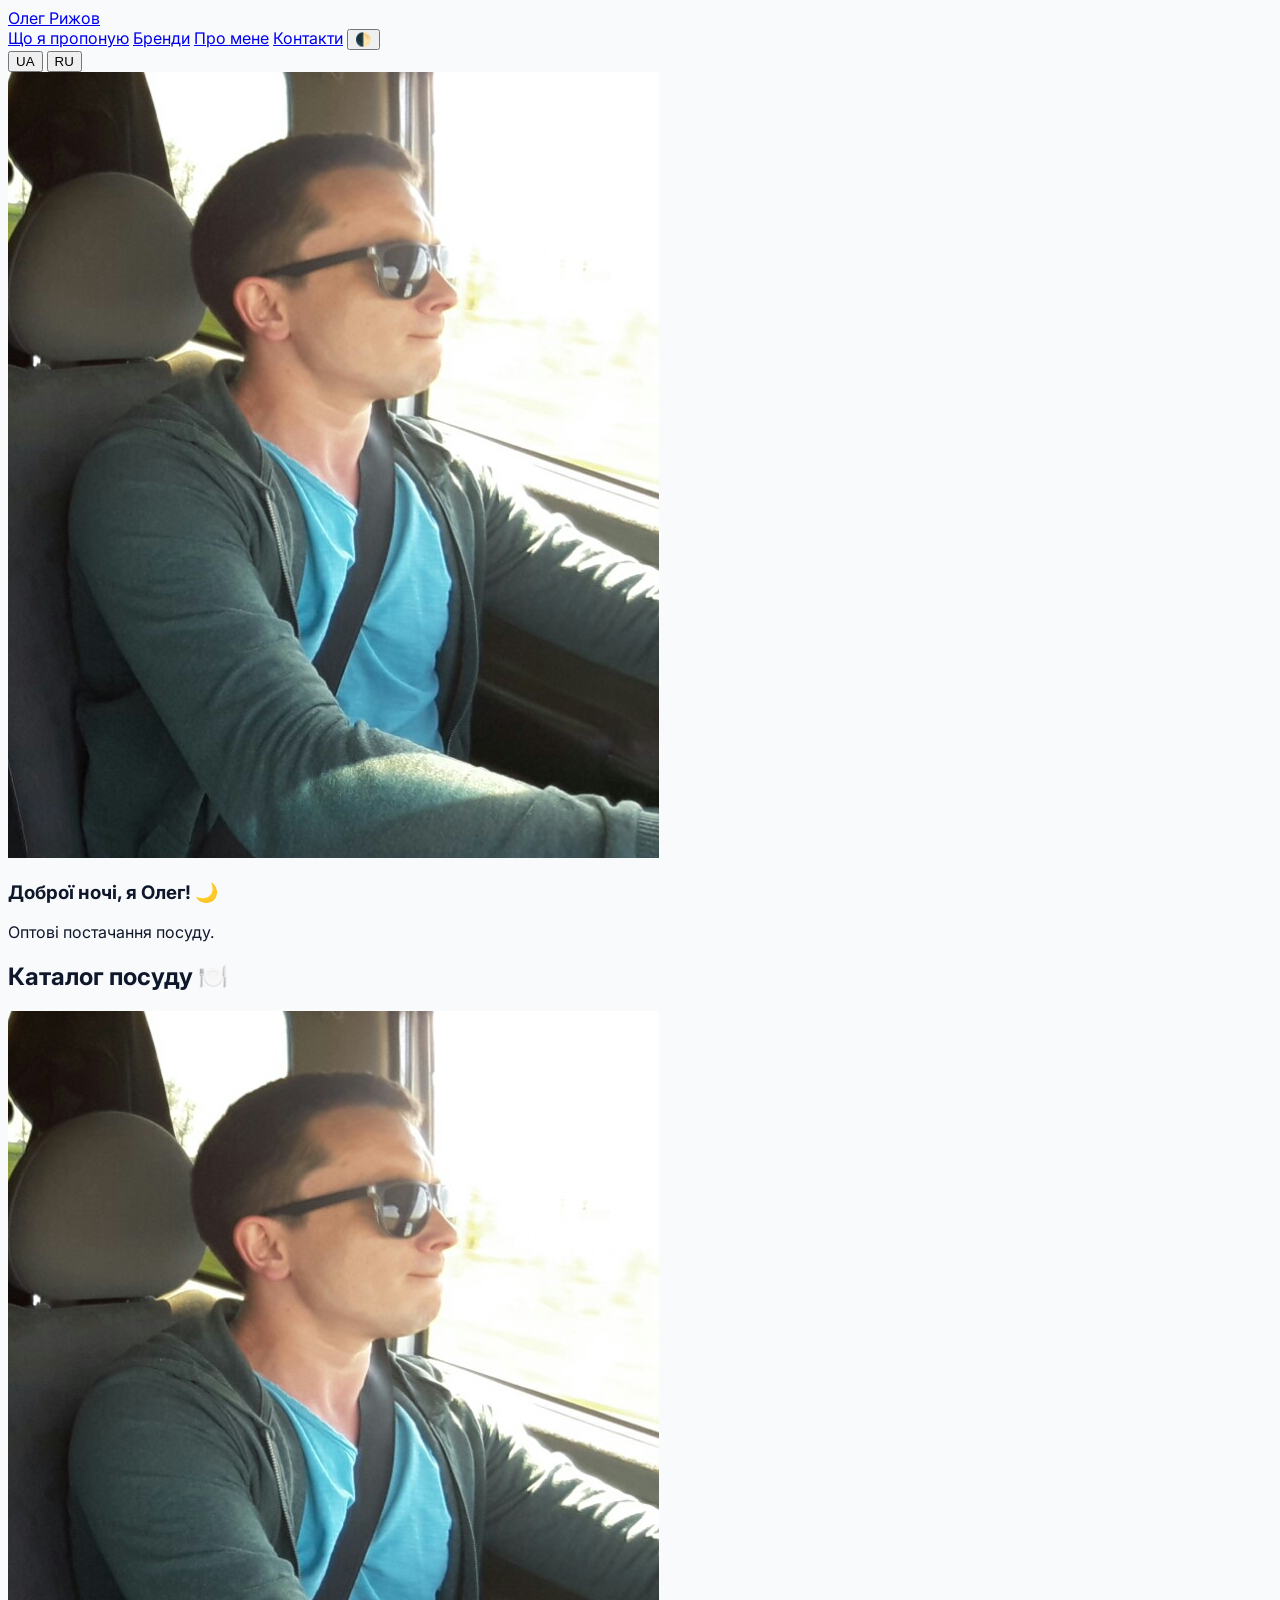
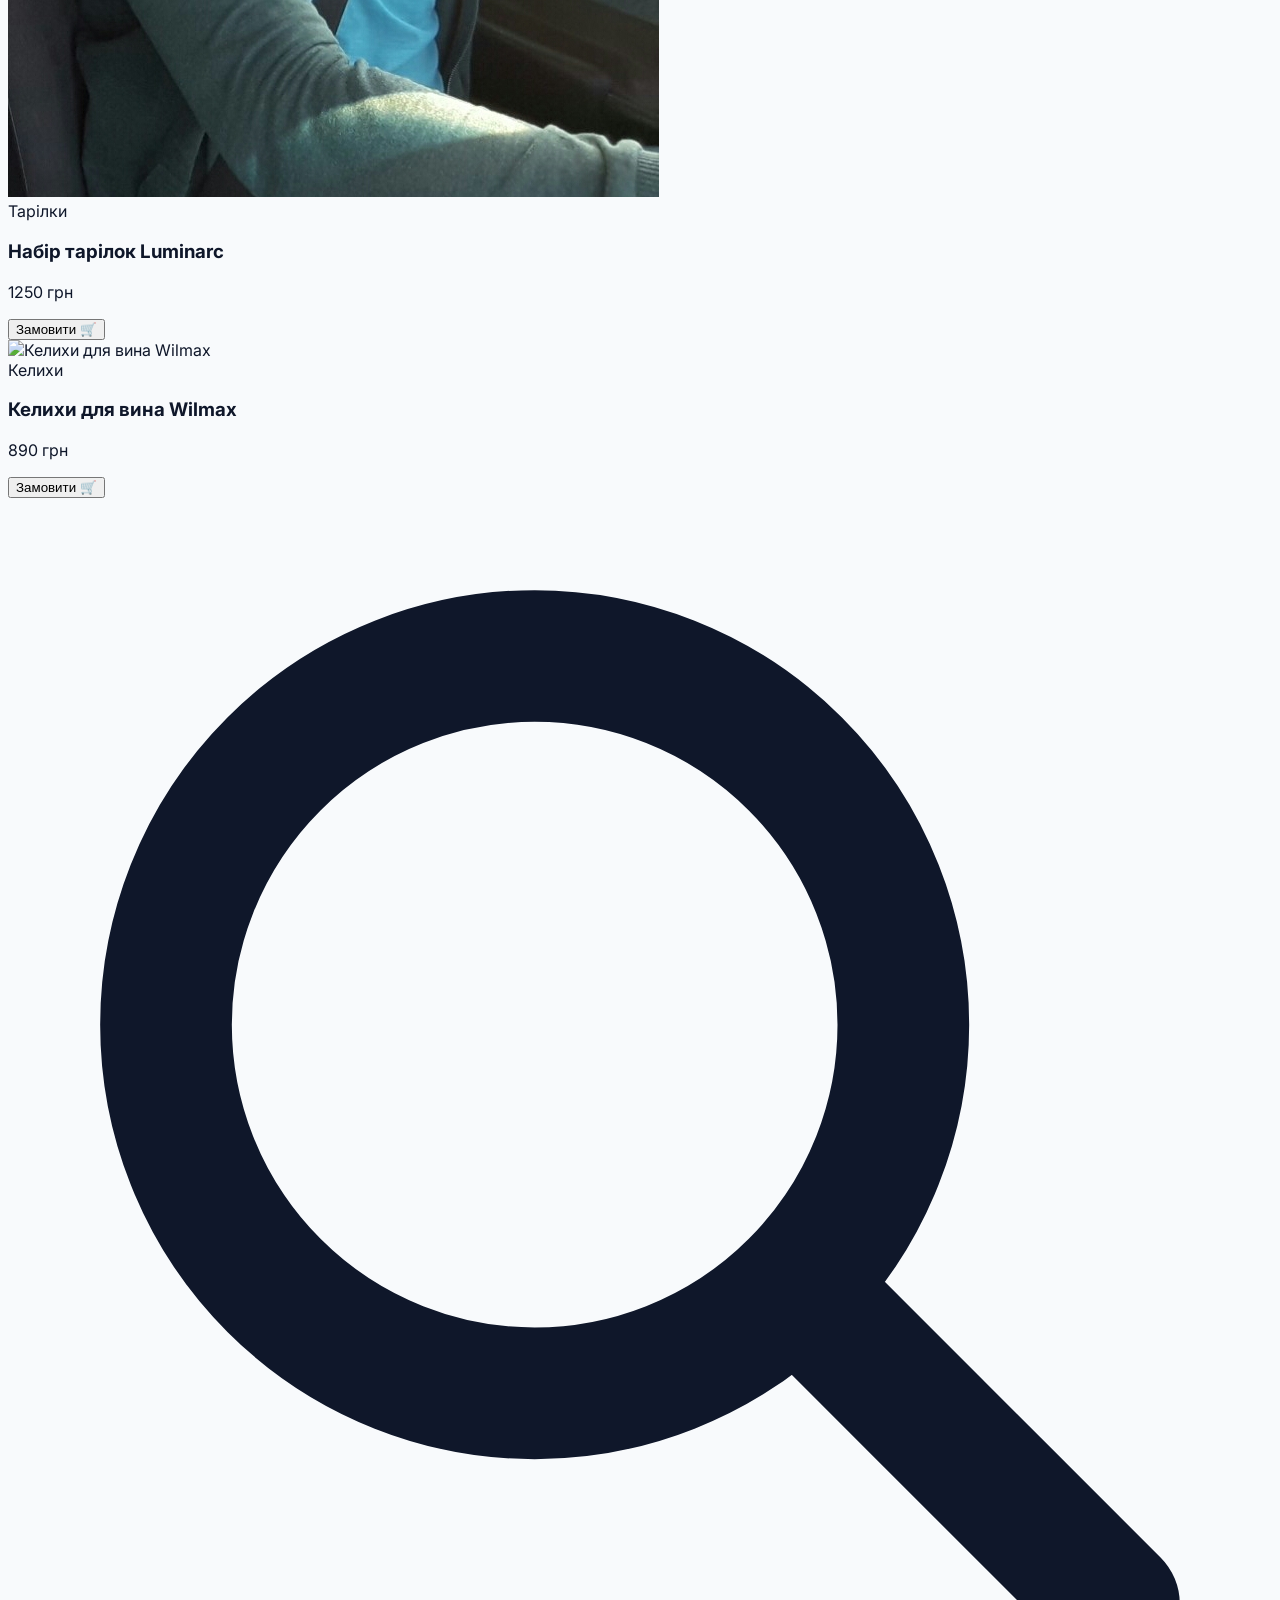
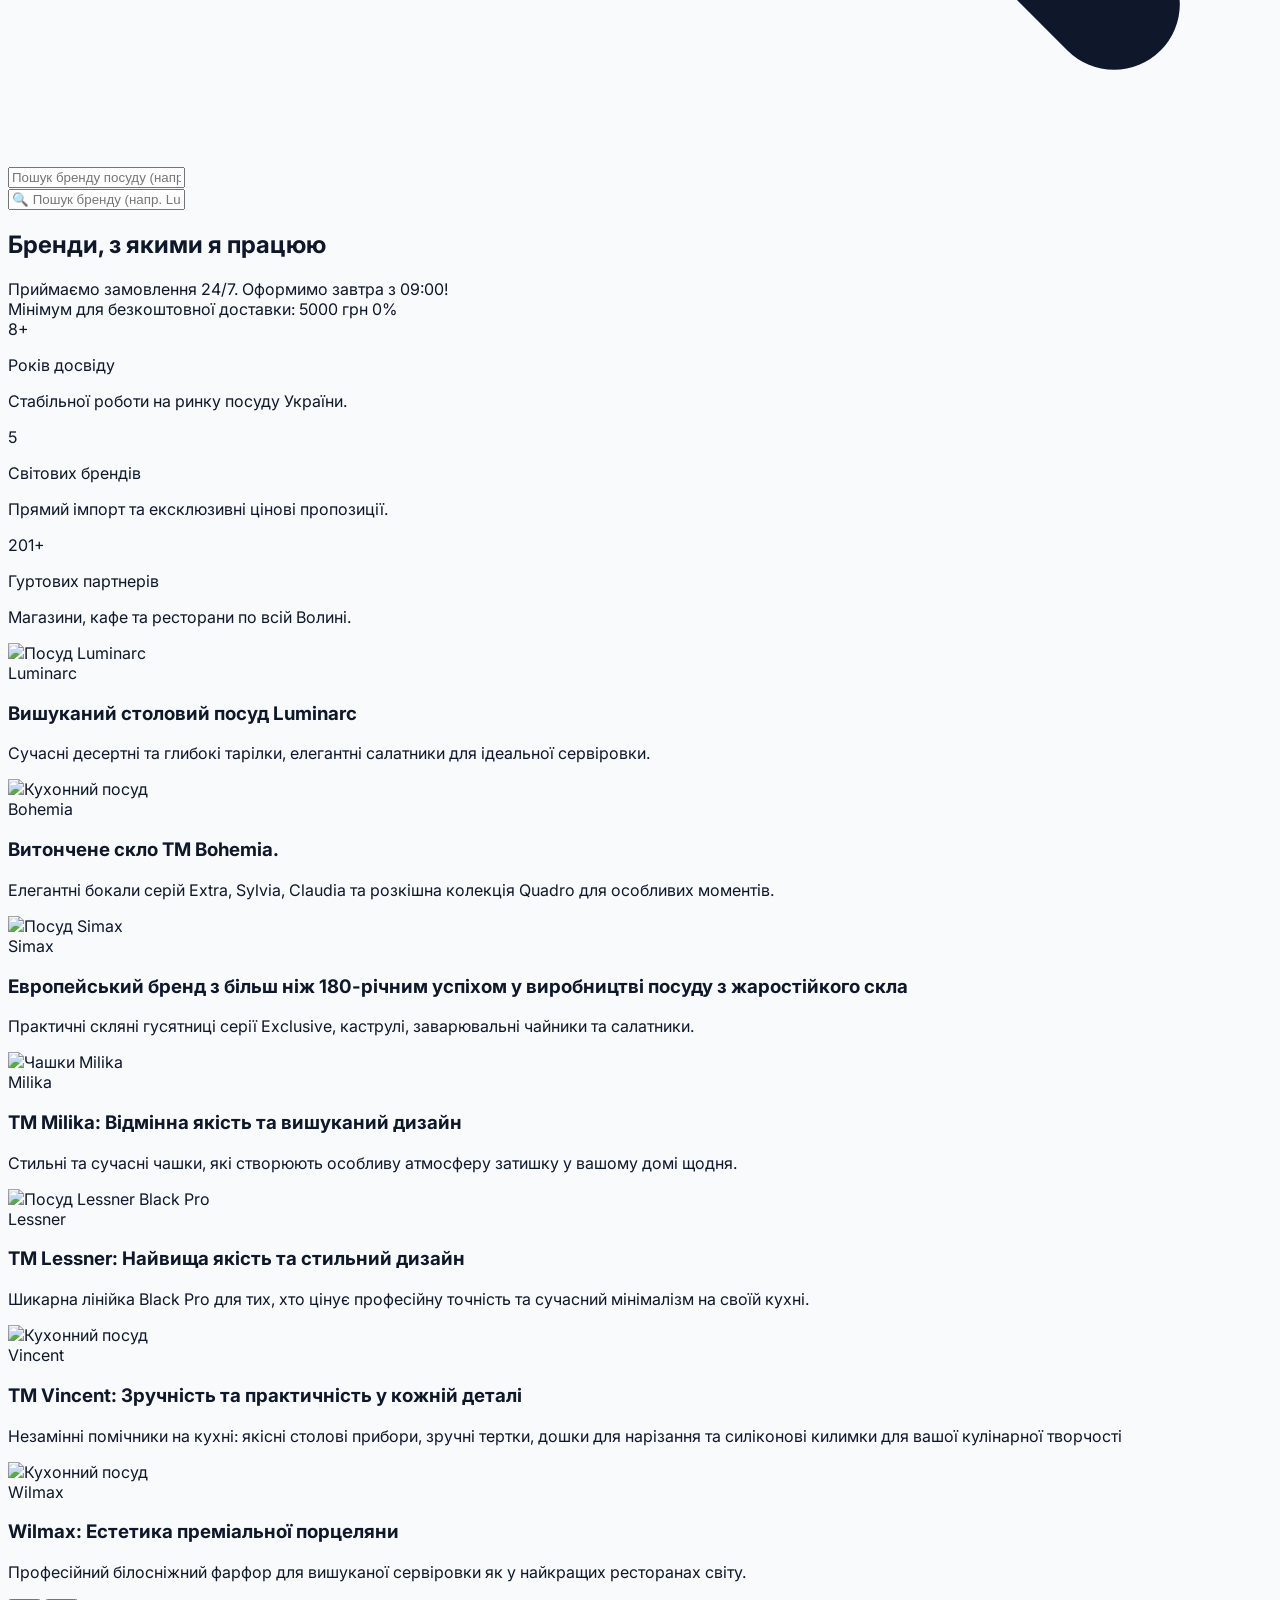
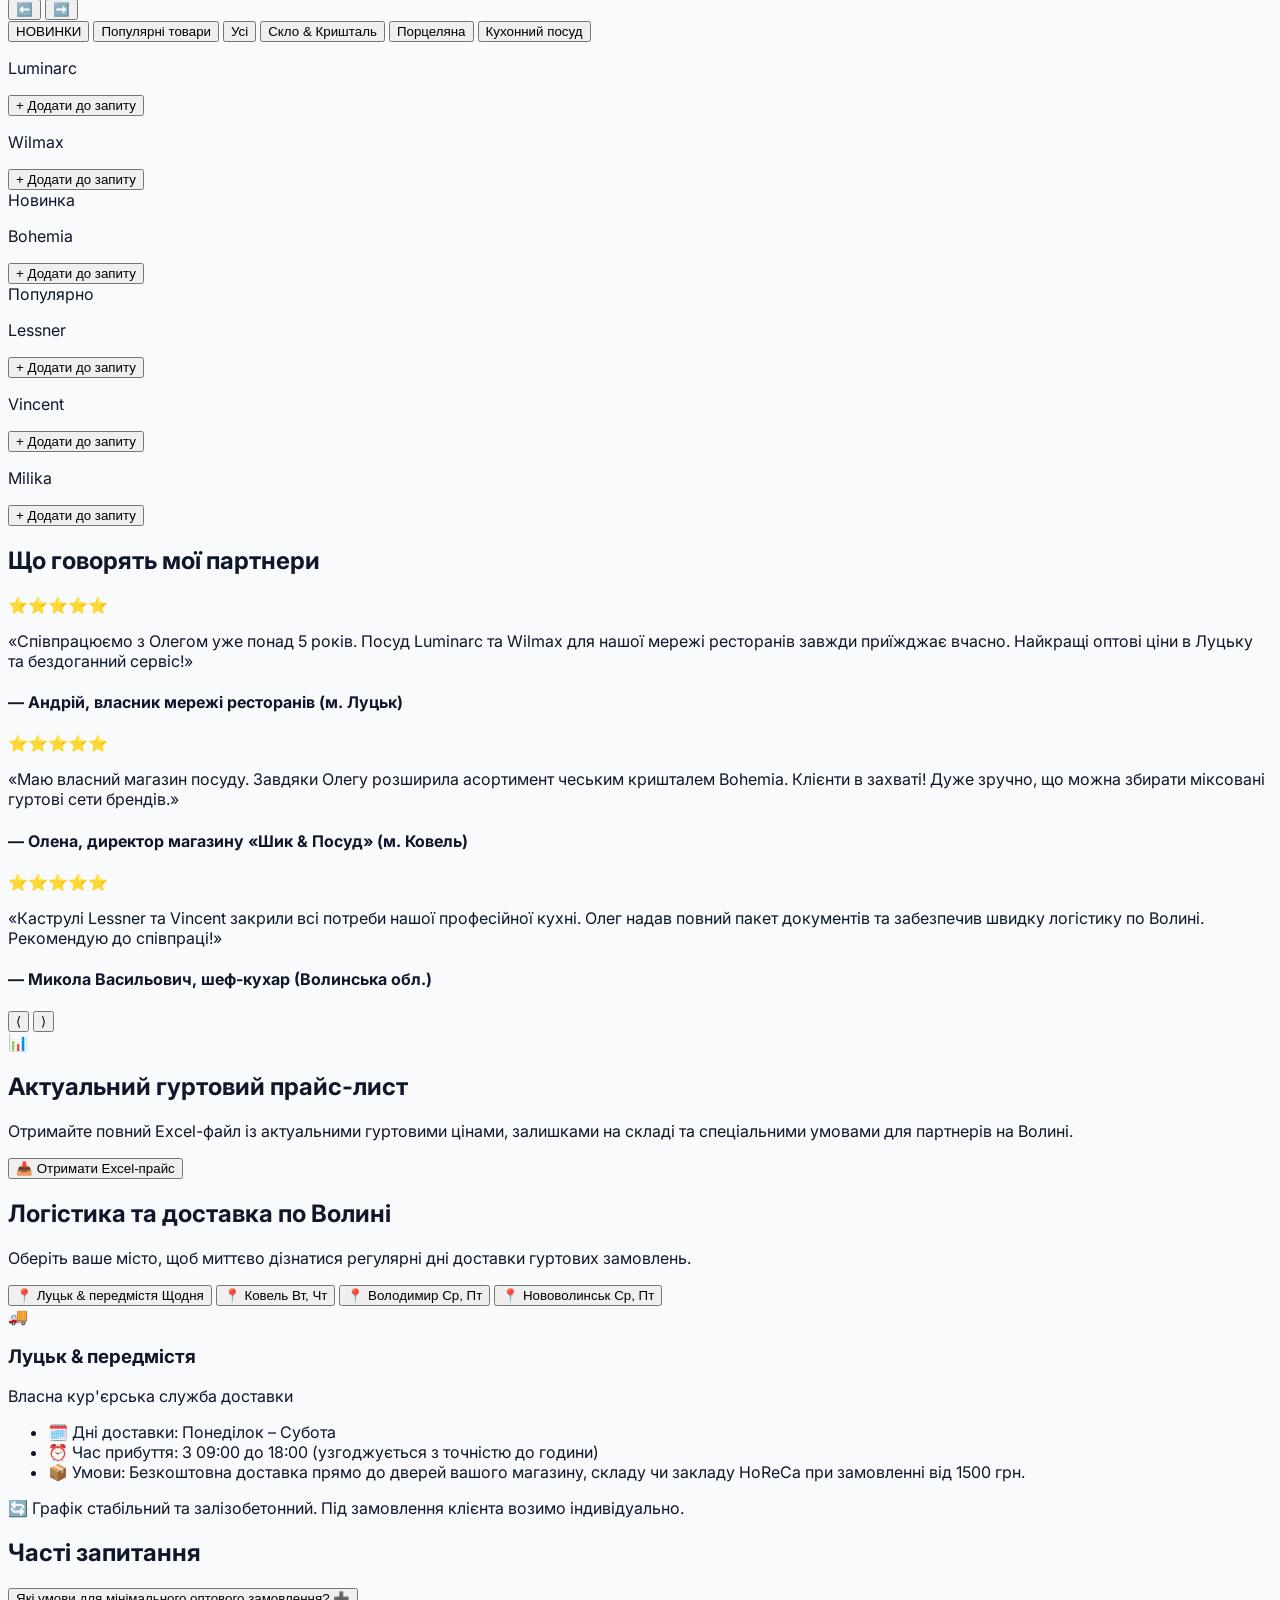
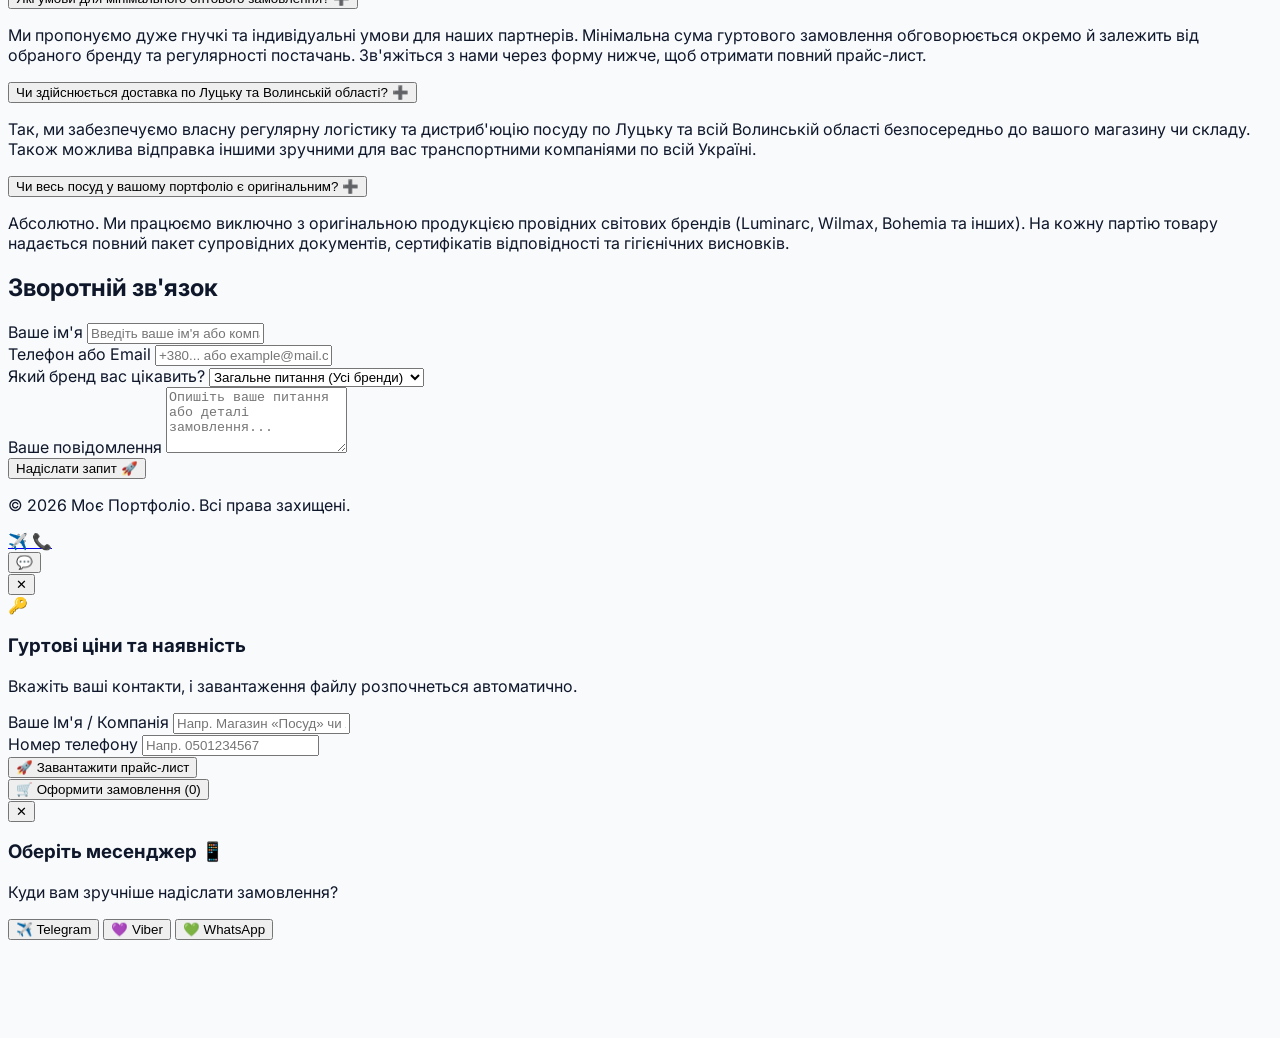
==== commit 1419d1d3: "Add files via upload" ====
--- a/index.html
+++ b/index.html
@@ -605,6 +605,31 @@
         <span>Оформити замовлення (<span id="cart-count">0</span>)</span>
     </button>
 </div>
+<!-- Модальне вікно вибору месенджера -->
+<div id="messenger-modal" class="fixed inset-0 bg-black bg-opacity-50 z-50 flex items-center justify-center hidden">
+    <div class="bg-white dark:bg-zinc-900 rounded-2xl p-6 max-w-sm w-full mx-4 shadow-2xl relative text-center">
+        <!-- Кнопка закриття -->
+        <button id="close-modal-btn" class="absolute top-3 right-3 text-gray-500 hover:text-gray-700 dark:text-gray-400 dark:hover:text-white text-xl">
+            ✕
+        </button>
+
+        <h3 class="text-xl font-bold text-gray-900 dark:text-white mb-2">Оберіть месенджер 📱</h3>
+        <p class="text-sm text-gray-600 dark:text-gray-400 mb-6">Куди вам зручніше надіслати замовлення?</p>
+
+        <!-- Кнопки месенджерів -->
+        <div class="flex flex-col gap-3">
+            <button id="btn-telegram" class="w-full bg-sky-500 hover:bg-sky-600 text-white font-semibold py-3 px-4 rounded-xl flex items-center justify-center gap-2 transition-colors">
+                <span>✈️</span> Telegram
+            </button>
+            <button id="btn-viber" class="w-full bg-purple-600 hover:bg-purple-700 text-white font-semibold py-3 px-4 rounded-xl flex items-center justify-center gap-2 transition-colors">
+                <span>💜</span> Viber
+            </button>
+            <button id="btn-whatsapp" class="w-full bg-green-500 hover:bg-green-600 text-white font-semibold py-3 px-4 rounded-xl flex items-center justify-center gap-2 transition-colors">
+                <span>💚</span> WhatsApp
+            </button>
+        </div>
+    </div>
+</div>
 
 <script src="script.js"></script>
 
